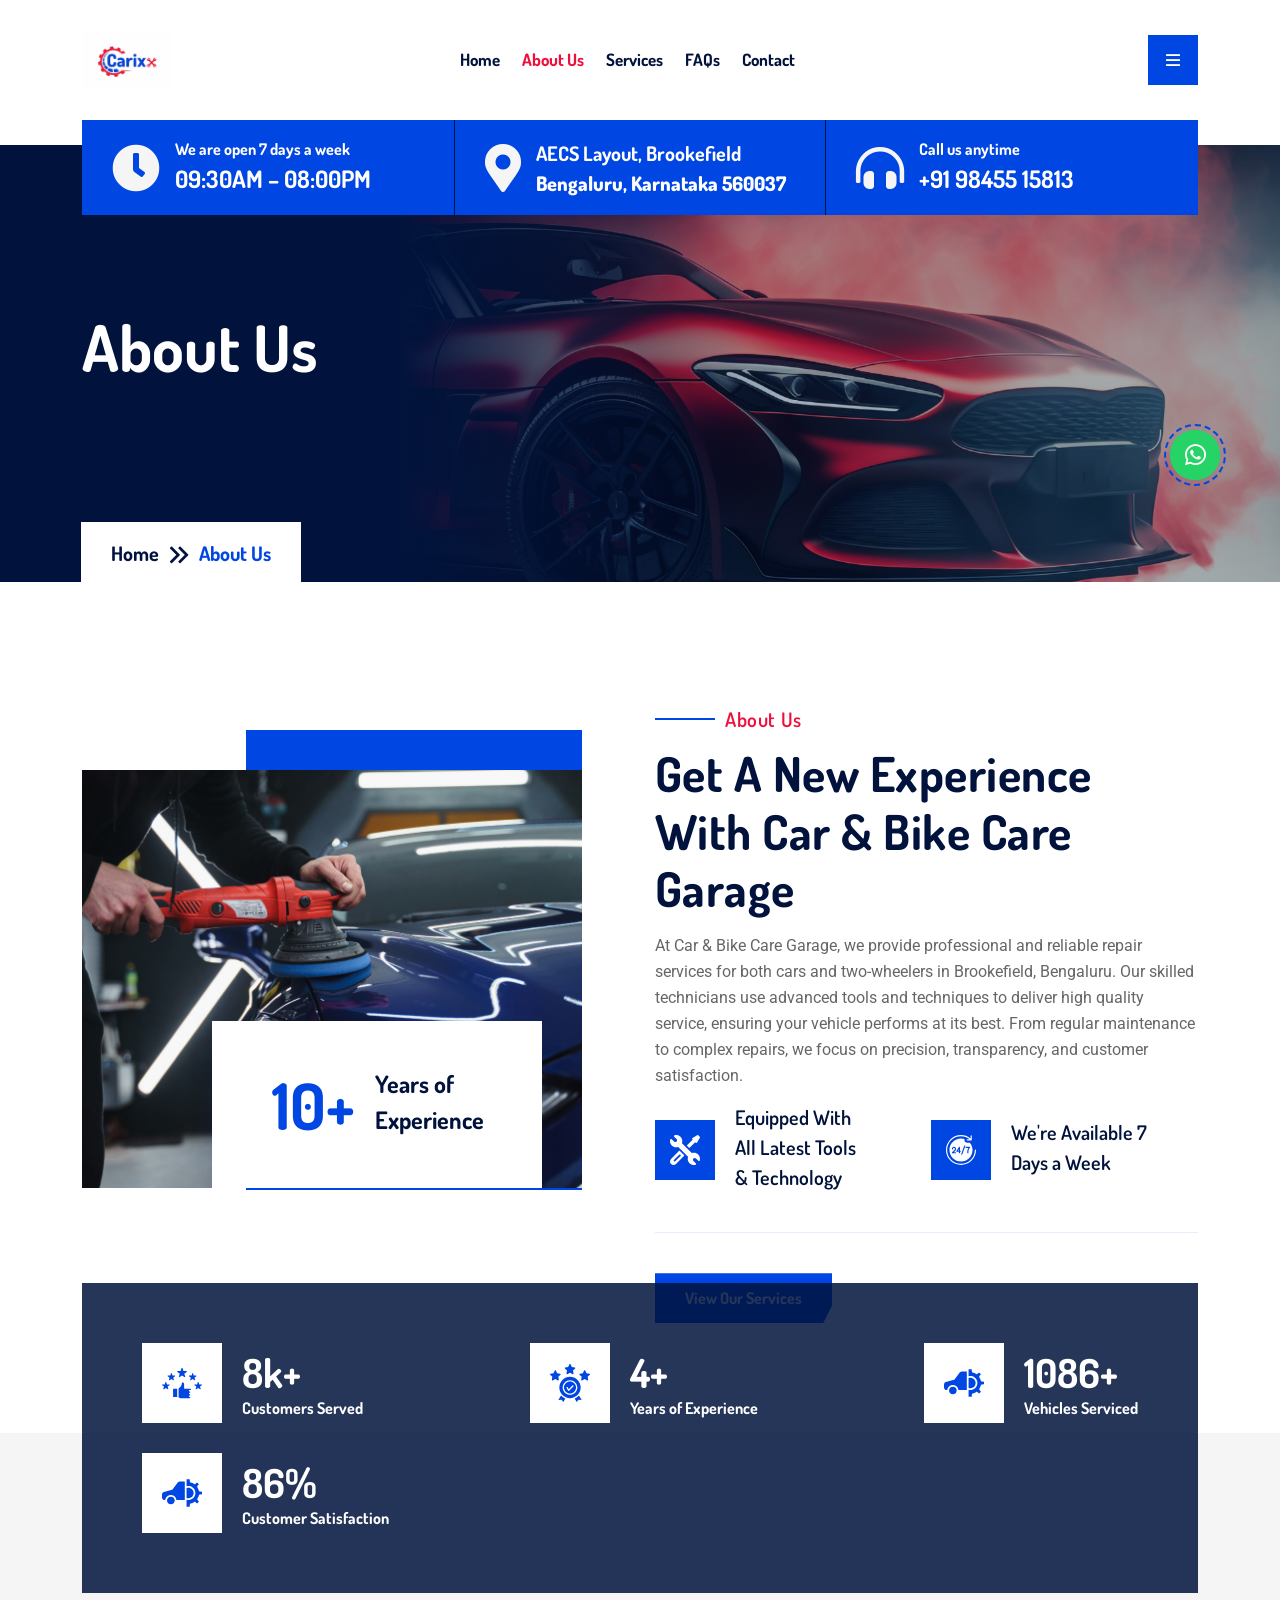
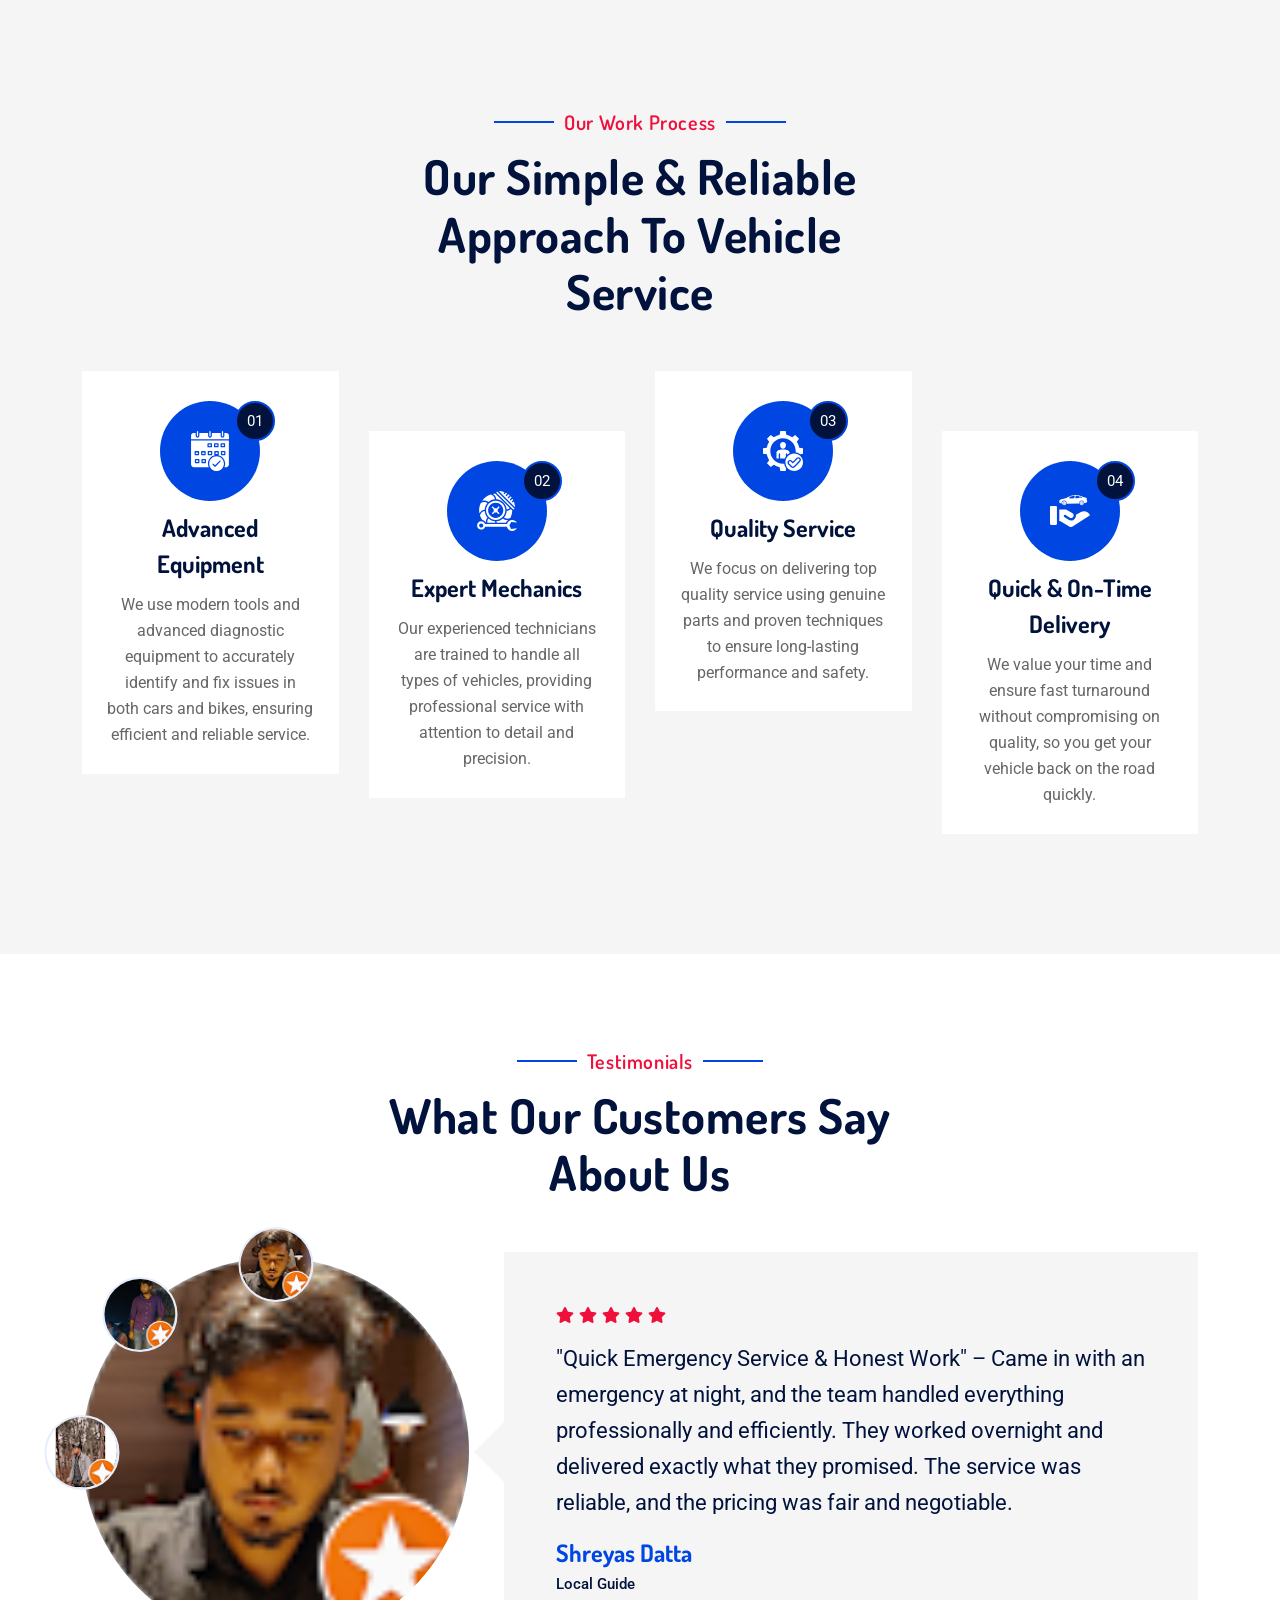
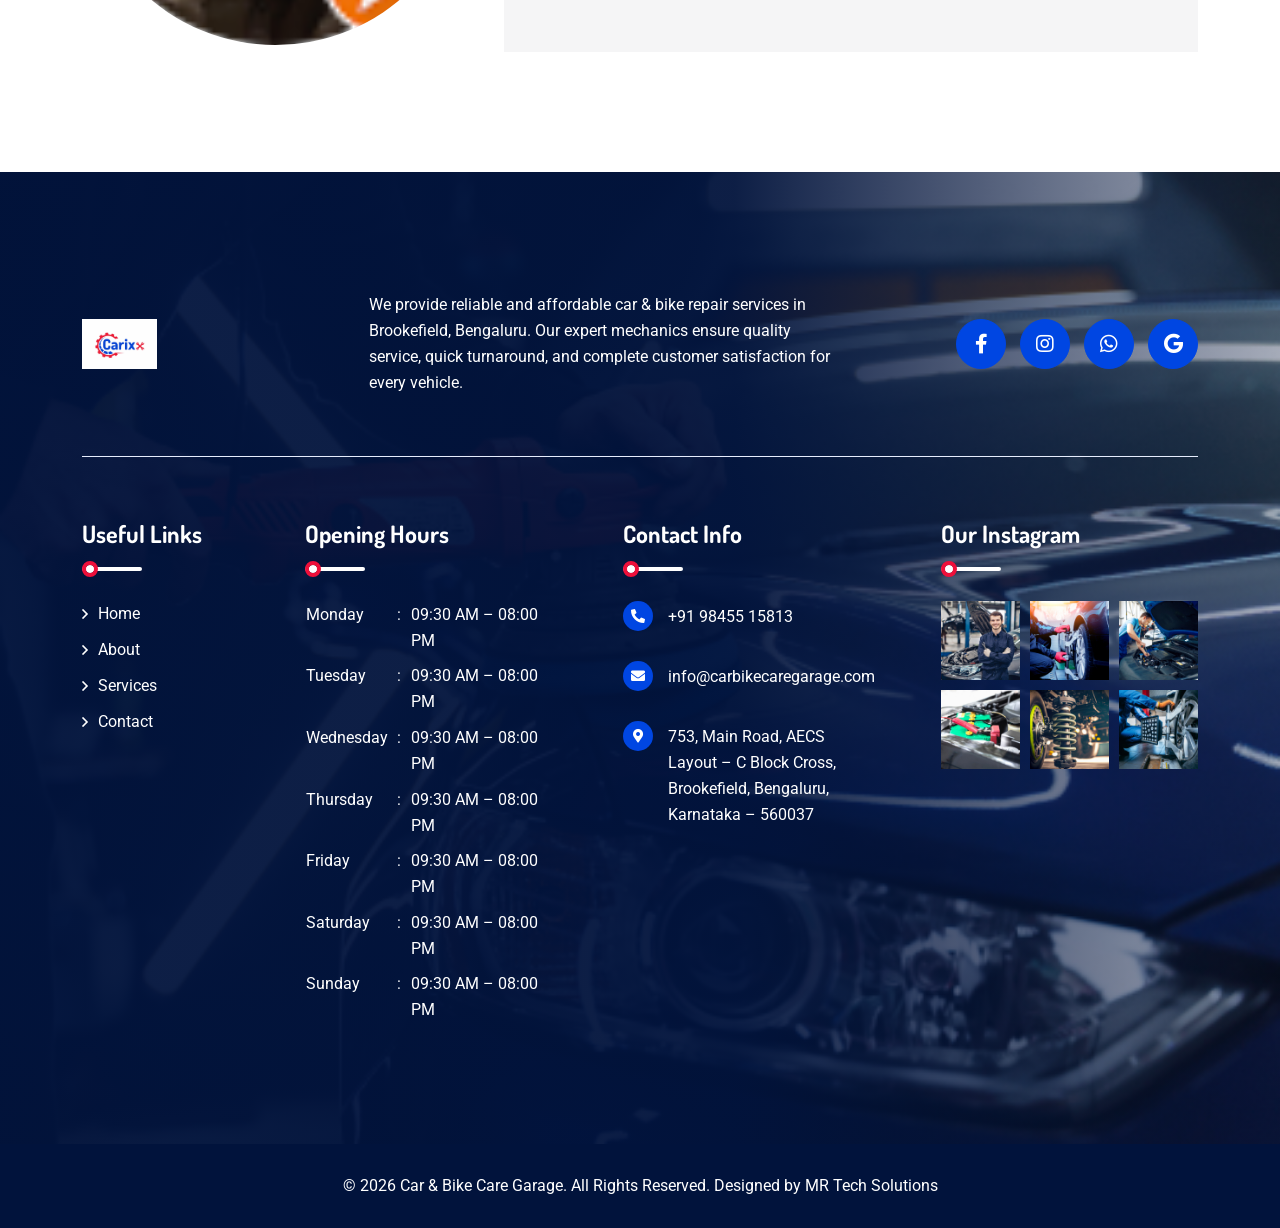
==== about.html @ 3cd3fd8a "init" ====
<!doctype html>
<html class="no-js" lang="zxx">

<head>
  <meta charset="utf-8">
  <meta http-equiv="x-ua-compatible" content="ie=edge">
  <title>About Us - Car & Bike Care Garage | Professional Vehicle Service in Bengaluru</title>
  <meta name="author" content="Car & Bike Care Garage">
  <meta name="description" content="Car & Bike Care Garage provides professional car and bike repair services in Brookefield, Bengaluru. Expert mechanics, quality service, and customer satisfaction guaranteed.">
  <meta name="keywords" content="car repair, bike service, vehicle maintenance, Bengaluru, Brookefield, car care, bike care">
  <meta name="robots" content="INDEX,FOLLOW">
  <meta name="viewport" content="width=device-width, initial-scale=1, shrink-to-fit=no">
  <link rel="apple-touch-icon" sizes="57x57" href="assets/img/favicons/apple-icon-57x57.png">
  <link rel="apple-touch-icon" sizes="60x60" href="assets/img/favicons/apple-icon-60x60.png">
  <link rel="apple-touch-icon" sizes="72x72" href="assets/img/favicons/apple-icon-72x72.png">
  <link rel="apple-touch-icon" sizes="76x76" href="assets/img/favicons/apple-icon-76x76.png">
  <link rel="apple-touch-icon" sizes="114x114" href="assets/img/favicons/apple-icon-114x114.png">
  <link rel="apple-touch-icon" sizes="120x120" href="assets/img/favicons/apple-icon-120x120.png">
  <link rel="apple-touch-icon" sizes="152x152" href="assets/img/favicons/apple-icon-152x152.png">
  <link rel="apple-touch-icon" sizes="180x180" href="assets/img/favicons/apple-icon-180x180.png">
  <link rel="icon" type="image/png" sizes="192x192" href="assets/img/favicons/android-icon-192x192.png">
  <link rel="icon" type="image/png" sizes="32x32" href="assets/img/favicons/favicon-32x32.png">
  <link rel="icon" type="image/png" sizes="96x96" href="assets/img/favicons/favicon-96x96.png">
  <link rel="icon" type="image/png" sizes="16x16" href="assets/img/favicons/favicon-16x16.png">
  <link rel="manifest" href="assets/img/favicons/manifest.json">
  <meta name="msapplication-TileColor" content="#ffffff">
  <meta name="msapplication-TileImage" content="assets/img/favicons/ms-icon-144x144.png">
  <meta name="theme-color" content="#ffffff">
  <link rel="preconnect" href="https://fonts.googleapis.com">
  <link rel="preconnect" href="https://fonts.gstatic.com" crossorigin>
  <link href="https://fonts.googleapis.com/css2?family=Dosis:wght@200..800&family=Roboto:wght@400;500&display=swap" rel="stylesheet">
  <link rel="stylesheet" href="assets/css/bootstrap.min.css">
  <link rel="stylesheet" href="assets/css/fontawesome.min.css">
  <link rel="stylesheet" href="assets/css/magnific-popup.min.css">
  <link rel="stylesheet" href="assets/css/slick.min.css">
  <link rel="stylesheet" href="assets/css/nice-select.min.css">
  <link rel="stylesheet" href="assets/css/jquery-ui.min.css">
  <link rel="stylesheet" href="assets/css/twentytwenty.css">
  <link rel="stylesheet" href="assets/css/style.css">
</head>

<body>
  <div class="preloader">
    <button class="vs-btn preloaderCls">Cancel Preloader</button>
    <div class="preloader-inner">
      <img src="assets/img/logo.png" alt="logo">
      <span class="loader"></span>
    </div>
  </div>
  <a href="https://wa.me/919845515813?text=Hello%20Car%20%26%20Bike%20Care%20Garage!" target="_blank" class="scrollToTop scroll-btn wa-btn"><i class="fab fa-whatsapp"></i></a>
  <a href="#" class="scrollToTop scroll-btn"><i class="far fa-arrow-up"></i></a>
  
  <!-- Mobile Menu -->
  <div class="vs-menu-wrapper">
    <div class="vs-menu-area text-center">
      <div class="mobile-logo">
        <a href="index.html"><img src="assets/img/white-logo.png" alt="Car & Bike Care Garage" class="logo"></a>
        <button class="vs-menu-toggle"><i class="fal fa-times"></i></button>
      </div>
      <div class="vs-mobile-menu">
        <ul>
          <li><a href="index.html">Home</a></li>
          <li><a href="about.html">About Us</a></li>
          <li><a href="services.html">Services</a></li>
          <li><a href="faq.html">FAQs</a></li>
          <li><a href="contact.html">Contact Us</a></li>
        </ul>
      </div>
    </div>
  </div>

  <!-- Sidemenu -->
  <div class="sidemenu-wrapper d-none d-lg-block">
    <div class="sidemenu-content">
      <button class="closeButton sideMenuCls"><i class="far fa-times"></i></button>
      <div class="widget">
        <div class="vs-widget-about">
          <div class="mb-4">
            <a href="index.html"><img src="assets/img/logo.png" alt="Garix" class="logo"></a>
          </div>
          <p class="sidemenu-text">Intrinsicly evisculate emerging cutting edge scenarios redefine
            future-proof
            e-markets demand line</p>
          <div class="social-style1 style2">
            <a href="#" target="_blank"><i class="fab fa-facebook-f"></i></a>
            <a href="#" target="_blank"><i class="fab fa-instagram"></i></a>
            <a href="#" target="_blank"><i class="fab fa-pinterest-p"></i></a>
            <a href="#" target="_blank"><i class="fab fa-twitter"></i></a>
          </div>
        </div>
      </div>
      <div class="widget  ">
        <h4 class="widget_title">Gallery Posts</h4>
        <div class="sidebar-gallery">
          <div class="gallery-thumb">
            <img src="assets/img//footer/insta1.jpg" alt="Gallery Image" class="w-100">
          </div>
          <div class="gallery-thumb">
            <img src="assets/img//footer/insta2.jpg" alt="Gallery Image" class="w-100">
          </div>
          <div class="gallery-thumb">
            <img src="assets/img/footer/insta3.jpg" alt="Gallery Image" class="w-100">
          </div>
          <div class="gallery-thumb">
            <img src="assets/img/footer/insta4.jpg" alt="Gallery Image" class="w-100">
          </div>
          <div class="gallery-thumb">
            <img src="assets/img/footer/insta5.jpg" alt="Gallery Image" class="w-100">
          </div>
          <div class="gallery-thumb">
            <img src="assets/img/footer/insta6.jpg" alt="Gallery Image" class="w-100">
          </div>
        </div>
      </div>
      <div class="widget  ">
        <h3 class="widget_title">Office Maps</h3>
        <div class="footer-map">
          <iframe src="https://www.google.com/maps/embed?pb=!1m18!1m12!1m3!1d3245.16096574646!2d77.71761169999999!3d12.964302!2m3!1f0!2f0!3f0!3m2!1i1024!2i768!4f13.1!3m3!1m2!1s0x3bae13150c33646b%3A0xbb270e1ae7843530!2sCar%20%26%20bike%20care%20garage!5e1!3m2!1sen!2sin!4v1774437125558!5m2!1sen!2sin" width="600" height="450" style="border:0;" allowfullscreen="" loading="lazy" referrerpolicy="no-referrer-when-downgrade"></iframe>
        </div>
      </div>
    </div>
  </div>

  <!-- Header -->
  <header class="vs-header header-layout1">
    <div class="sticky-wrapper header-bottom2">
      <div class="sticky-active">
        <div class="container">
          <div class="menu-top">
            <div class="row justify-content-between align-items-center gx-sm-0">
              <div class="col-auto">
                <div class="header-logo2">
                  <a href="index.html"><img src="assets/img/logo.png" alt="Car & Bike Care Garage" class="logo"></a>
                </div>
              </div>
              <div class="col-auto">
                <nav class="main-menu menu-style2 d-none d-lg-block">
                  <ul>
                    <li><a href="index.html">Home</a></li>
                    <li><a href="about.html">About Us</a></li>
                    <li><a href="services.html">Services</a></li>
                    <li><a href="faq.html">FAQs</a></li>
                    <li><a href="contact.html">Contact</a></li>
                  </ul>
                </nav>
              </div>
              <div class="col-auto">
                <div class="header-btns">
                  <button class="vs-icon style2 sideMenuToggler d-none d-lg-inline-flex">
                    <i class="far fa-bars"></i>
                  </button>
                  <button class="vs-menu-toggle style3 d-inline-block d-lg-none"><i class="fal fa-bars"></i></button>
                </div>
              </div>
            </div>
          </div>
        </div>
      </div>
    </div>
    <div class="d-none d-lg-block">
      <div class="container">
        <div class="row gx-0">
          <div class="col-lg-4">
            <div class="header-info style3">
              <div class="header-info_icon"><i class="fas fa-clock"></i></div>
              <div class="media-body">
                <h6 class="header-info_title">We are open 7 days a week</h6>
                <span class="header-info_label">09:30AM – 08:00PM</span>
              </div>
            </div>
          </div>
          <div class="col-lg-4">
            <div class="header-info style3 bg">
              <div class="header-info_icon"><i class="fas fa-map-marker-alt"></i></div>
              <div class="media-body">
                <p class="header-info_text">AECS Layout, Brookefield<br><strong>Bengaluru, Karnataka 560037</strong></p>
              </div>
            </div>
          </div>
          <div class="col-lg-4">
            <div class="header-info style3">
              <div class="header-info_icon"><i class="fas fa-headphones-alt"></i></div>
              <div class="media-body">
                <h6 class="header-info_title">Call us anytime</h6>
                <span class="header-info_label">+91 98455 15813</span>
              </div>
            </div>
          </div>
        </div>
      </div>
    </div>
  </header>

  <!-- Breadcumb -->
  <div class="breadcumb-wrapper" data-bg-src="assets/img/bg/project-bg.jpg">
    <div class="container z-index-common">
      <div class="breadcumb-content">
        <h1 class="breadcumb-title">About Us</h1>
        <div class="breadcumb-menu-wrap">
          <ul class="breadcumb-menu">
            <li><a href="index.html">Home</a></li>
            <li>About Us</li>
          </ul>
        </div>
      </div>
    </div>
  </div>

  <!-- About Section -->
  <section class="about--layout1 space-top space-extra-bottom">
    <div class="container">
      <div class="row align-items-center">
        <div class="col-lg-6 mb-30">
          <div class="about-img2">
            <div class="element2"></div>
            <div class="position-relative overflow-hidden">
              <img src="assets/img/about/about-img-1-1.jpg" alt="Car & Bike Care Garage Workshop">
              <div class="text-box">
                <span class="text-box__number">10+</span>
                <h3 class="text-box__title">Years of Experience</h3>
              </div>
            </div>
          </div>
        </div>
        <div class="col-lg-6 mb-30">
          <span class="sec-subtitle style2">About Us</span>
          <h2 class="sec-title">Get A New Experience With Car & Bike Care Garage</h2>
          <p>At Car & Bike Care Garage, we provide professional and reliable repair services for both cars and two-wheelers in Brookefield, Bengaluru. Our skilled technicians use advanced tools and techniques to deliver high quality service, ensuring your vehicle performs at its best. From regular maintenance to complex repairs, we focus on precision, transparency, and customer satisfaction.</p>
          <div class="features">
            <div class="icon-box">
              <div class="icon-box__icon">
                <img src="assets/img/icons/feature-1-1.svg" alt="feature icon">
              </div>
              <h3 class="icon-box__title">Equipped With<br>All Latest Tools & Technology</h3>
            </div>
            <div class="icon-box">
              <div class="icon-box__icon">
                <img src="assets/img/icons/feature-1-2.svg" alt="feature icon">
              </div>
              <h3 class="icon-box__title">We're Available 7<br>Days a Week</h3>
            </div>
          </div>
          <a href="services.html" class="vs-btn">View Our Services <span class="vs-btn__bar"></span></a>
        </div>
      </div>
    </div>
  </section>

  <!-- Counter Section -->
  <section class="counter--layout1">
    <div class="container">
      <div class="counter-inner z-index-common" data-bg-src="assets/img/bg/counter-bg.jpg">
        <div class="overlay4"></div>
        <div class="row justify-content-between">
          <div class="col-lg-auto col-md-6 mb-30">
            <div class="counter-block count-start">
              <div class="counter-block__icon">
                <img src="assets/img/icons/counter-icon-1.svg" alt="counter icon">
              </div>
              <div class="counter-block__body">
                <span class="counter-block__number"><span class="counters" data-counter="10">10</span>k+</span>
                <h3 class="counter-block__heading">Customers Served</h3>
              </div>
            </div>
          </div>
          <div class="col-lg-auto col-md-6 mb-30">
            <div class="counter-block count-start">
              <div class="counter-block__icon">
                <img src="assets/img/icons/counter-icon-2.svg" alt="counter icon">
              </div>
              <div class="counter-block__body">
                <span class="counter-block__number"><span class="counters" data-counter="5">5</span>+</span>
                <h3 class="counter-block__heading">Years of Experience</h3>
              </div>
            </div>
          </div>
          <div class="col-lg-auto col-md-6 mb-30">
            <div class="counter-block count-start">
              <div class="counter-block__icon">
                <img src="assets/img/icons/counter-icon-3.svg" alt="counter icon">
              </div>
              <div class="counter-block__body">
                <span class="counter-block__number"><span class="counters" data-counter="1250">1250</span>+</span>
                <h3 class="counter-block__heading">Vehicles Serviced</h3>
              </div>
            </div>
          </div>
          <div class="col-lg-auto col-md-6 mb-30">
            <div class="counter-block count-start">
              <div class="counter-block__icon">
                <img src="assets/img/icons/counter-icon-3.svg" alt="counter icon">
              </div>
              <div class="counter-block__body">
                <span class="counter-block__number"><span class="counters" data-counter="100">100</span>%</span>
                <h3 class="counter-block__heading">Customer Satisfaction</h3>
              </div>
            </div>
          </div>
        </div>
      </div>
    </div>
  </section>

  <!-- Work Process Section -->
  <section class="process--layout1 z-index-common space-extra-bottom" data-bg-src="assets/img/bg/process-bg-1.svg">
    <div class="container">
      <div class="row">
        <div class="col-xl-6 col-lg-8 mx-auto">
          <div class="title-area text-center">
            <span class="sec-subtitle style4">Our Work Process</span>
            <h2 class="sec-title">Our Simple & Reliable Approach to Vehicle Service</h2>
          </div>
        </div>
      </div>
      <div class="row">
        <div class="process-block--style2 col-lg-3 col-md-6">
          <div class="process-block__body">
            <div class="process-block__icon">
              <img src="assets/img/icons/process-icon-2-1.svg" alt="process icon">
              <span class="process-block__number">01</span>
            </div>
            <div class="process-block__content">
              <h2 class="process-block__title">Advanced Equipment</h2>
              <p class="process-block__text">We use modern tools and advanced diagnostic equipment to accurately identify and fix issues in both cars and bikes, ensuring efficient and reliable service.</p>
            </div>
          </div>
        </div>
        <div class="process-block--style2 col-lg-3 col-md-6">
          <div class="process-block__body">
            <div class="process-block__icon">
              <img src="assets/img/icons/process-icon-2-2.svg" alt="process icon">
              <span class="process-block__number">02</span>
            </div>
            <div class="process-block__content">
              <h2 class="process-block__title">Expert Mechanics</h2>
              <p class="process-block__text">Our experienced technicians are trained to handle all types of vehicles, providing professional service with attention to detail and precision.</p>
            </div>
          </div>
        </div>
        <div class="process-block--style2 col-lg-3 col-md-6">
          <div class="process-block__body">
            <div class="process-block__icon">
              <img src="assets/img/icons/process-icon-2-3.svg" alt="process icon">
              <span class="process-block__number">03</span>
            </div>
            <div class="process-block__content">
              <h2 class="process-block__title">Quality Service</h2>
              <p class="process-block__text">We focus on delivering top quality service using genuine parts and proven techniques to ensure long-lasting performance and safety.</p>
            </div>
          </div>
        </div>
        <div class="process-block--style2 col-lg-3 col-md-6">
          <div class="process-block__body">
            <div class="process-block__icon">
              <img src="assets/img/icons/process-icon-2-4.svg" alt="process icon">
              <span class="process-block__number">04</span>
            </div>
            <div class="process-block__content">
              <h2 class="process-block__title">Quick & On-Time Delivery</h2>
              <p class="process-block__text">We value your time and ensure fast turnaround without compromising on quality, so you get your vehicle back on the road quickly.</p>
            </div>
          </div>
        </div>
      </div>
    </div>
  </section>

  <!-- Testimonial Section -->
  <section class="client--layout2 space-extra-bottom space-extra-top">
    <div class="container">
      <div class="row">
        <div class="col-lg-6 mx-auto">
          <div class="title-area text-center">
            <span class="sec-subtitle style4">Testimonials</span>
            <h2 class="sec-title">What Our Customers Say About Us</h2>
          </div>
        </div>
      </div>
      <div class="row">
        <div class="testi-style1">
          <div class="testi-avaters vs-slider-tab" data-asnavfor="#testId">
            <button class="tab-btn"><img src="assets/img/client/client-member-1.png" alt="customer"></button>
            <button class="tab-btn"><img src="assets/img/client/client-member-2.png" alt="customer"></button>
            <button class="tab-btn"><img src="assets/img/client/client-member-3.png" alt="customer"></button>
          </div>
          <div class="vs-carousel" id="testId" data-slide-show="1" data-fade="true">
            <div>
              <div class="client-block--style3">
                <div class="row gx-60 align-items-center">
                  <div class="col-lg-4">
                    <div class="client-block__img">
                      <img src="assets/img/client/client-member-1.png" alt="Shreyas Datta">
                    </div>
                  </div>
                  <div class="col-lg-8">
                    <div class="client-block__content">
                      <div class="client-block__rating">
                        <i class="fas fa-star"></i>
                        <i class="fas fa-star"></i>
                        <i class="fas fa-star"></i>
                        <i class="fas fa-star"></i>
                        <i class="fas fa-star"></i>
                      </div>
                      <p class="client-block__text">"Quick Emergency Service & Honest Work" – Came in with an emergency at night, and the team handled everything professionally and efficiently. They worked overnight and delivered exactly what they promised. The service was reliable, and the pricing was fair and negotiable.</p>
                      <h5 class="client-block__name">Shreyas Datta</h5>
                      <span class="client-block__desig">Local Guide</span>
                    </div>
                  </div>
                </div>
              </div>
            </div>
            <div>
              <div class="client-block--style3">
                <div class="row gx-60 align-items-center">
                  <div class="col-lg-4">
                    <div class="client-block__img">
                      <img src="assets/img/client/client-member-2.png" alt="Vishnu Vardhan Reddy">
                    </div>
                  </div>
                  <div class="col-lg-8">
                    <div class="client-block__content">
                      <div class="client-block__rating">
                        <i class="fas fa-star"></i>
                        <i class="fas fa-star"></i>
                        <i class="fas fa-star"></i>
                        <i class="fas fa-star"></i>
                        <i class="fas fa-star"></i>
                      </div>
                      <p class="client-block__text">"Professional, Transparent & High-Quality Service" – I'm extremely impressed with the service. My car was serviced with complete transparency, and the team explained everything clearly. The detailing was top-notch, giving my vehicle a showroom-like finish. Highly recommended.</p>
                      <h5 class="client-block__name">Vishnu Vardhan Reddy</h5>
                      <span class="client-block__desig">Local Guide</span>
                    </div>
                  </div>
                </div>
              </div>
            </div>
            <div>
              <div class="client-block--style3">
                <div class="row gx-60 align-items-center">
                  <div class="col-lg-4">
                    <div class="client-block__img">
                      <img src="assets/img/client/client-member-3.png" alt="Muralikrishna M">
                    </div>
                  </div>
                  <div class="col-lg-8">
                    <div class="client-block__content">
                      <div class="client-block__rating">
                        <i class="fas fa-star"></i>
                        <i class="fas fa-star"></i>
                        <i class="fas fa-star"></i>
                        <i class="fas fa-star"></i>
                        <i class="fas fa-star"></i>
                      </div>
                      <p class="client-block__text">"Genuine & Trustworthy Mechanics" – Visited for a minor issue, and instead of overcharging, they honestly explained that there was no major problem. It's rare to find such genuine and trustworthy service. Highly appreciate their honesty and professionalism.</p>
                      <h5 class="client-block__name">Muralikrishna M</h5>
                      <span class="client-block__desig">Local Guide</span>
                    </div>
                  </div>
                </div>
              </div>
            </div>
          </div>
        </div>
      </div>
    </div>
  </section>

  <!-- Footer -->
  <footer class="footer--layout1 space-top z-index-common" data-bg-src="assets/img/about/about-img-1-1.jpg">
    <div class="overlay"></div>
    <div class="container">
      <div class="footer-top">
        <div class="row align-items-center justify-content-between">
          <div class="col-lg-3 mb-30">
            <div class="footer-logo text-center d-block text-lg-start">
              <a href="index.html"><img src="assets/img/logo.png" alt="Car & Bike Care Garage" class="logo"></a>
            </div>
          </div>
          <div class="col-lg-6 mb-30">
            <p class="footer-text">We provide reliable and affordable car & bike repair services in Brookefield, Bengaluru. Our expert mechanics ensure quality service, quick turnaround, and complete customer satisfaction for every vehicle.</p>
          </div>
          <div class="col-lg-3 mb-30">
            <div class="social-style1 text-center text-lg-end">
              <a href="https://facebook.com/" target="_blank"><i class="fab fa-facebook-f"></i></a>
              <a href="https://instagram.com/" target="_blank"><i class="fab fa-instagram"></i></a>
              <a href="https://whatsapp.com/" target="_blank"><i class="fab fa-whatsapp"></i></a>
              <a href="https://google.com/" target="_blank"><i class="fab fa-google"></i></a>
            </div>
          </div>
        </div>
      </div>
    </div>
    <div class="widget-area2 space-extra-bottom">
      <div class="container">
        <div class="row justify-content-between">
          <div class="col-md-6 col-lg-3 col-xl-2">
            <div class="widget widget_nav_menu footer-widget">
              <h3 class="widget_title">Useful Links</h3>
              <div class="menu-all-pages-container">
                <ul class="menu">
                  <li><a href="index.html"><i class="far fa-angle-right"></i> Home</a></li>
                  <li><a href="about.html"><i class="far fa-angle-right"></i> About</a></li>
                  <li><a href="services.html"><i class="far fa-angle-right"></i> Services</a></li>
                  <li><a href="contact.html"><i class="far fa-angle-right"></i> Contact</a></li>
                </ul>
              </div>
            </div>
          </div>
          <div class="col-md-6 col-lg-4 col-xl-3">
            <div class="widget footer-widget">
              <h3 class="widget_title">Opening Hours</h3>
              <div class="widget__schedule">
                <table class="table table-borderless">
                  <tr>
                    <td>Monday</td>
                    <td><span>: </span></td>
                    <td><span>09:30 AM – 08:00 PM</span></td>
                  </tr>
                  <tr>
                    <td>Tuesday</td>
                    <td><span>: </span></td>
                    <td><span>09:30 AM – 08:00 PM</span></td>
                  </tr>
                  <tr>
                    <td>Wednesday</td>
                    <td><span>: </span></td>
                    <td><span>09:30 AM – 08:00 PM</span></td>
                  </tr>
                  <tr>
                    <td>Thursday</td>
                    <td><span>: </span></td>
                    <td><span>09:30 AM – 08:00 PM</span></td>
                  </tr>
                  <tr>
                    <td>Friday</td>
                    <td><span>: </span></td>
                    <td><span>09:30 AM – 08:00 PM</span></td>
                  </tr>
                  <tr>
                    <td>Saturday</td>
                    <td><span>: </span></td>
                    <td><span>09:30 AM – 08:00 PM</span></td>
                  </tr>
                  <tr>
                    <td>Sunday</td>
                    <td><span>: </span></td>
                    <td><span>09:30 AM – 08:00 PM</span></td>
                  </tr>
                </table>
              </div>
            </div>
          </div>
          <div class="col-md-6 col-lg-4 col-xl-3">
            <div class="widget footer-widget">
              <h3 class="widget_title">Contact Info</h3>
              <div class="footer-communicate">
                <ul>
                  <li>
                    <a class="footer-communicate__text" href="tel:+919845515813">
                      <i class="fas fa-phone-alt"></i>
                      <span class="link">+91 98455 15813</span>
                    </a>
                  </li>
                  <li><a class="footer-communicate__text" href="mailto:info@carbikecaregarage.com"><i class="fas fa-envelope"></i>
                      <span class="link">info@carbikecaregarage.com</span></a></li>
                  <li>
                    <div class="footer-communicate__text">
                      <i class="fas fa-map-marker-alt"></i>
                      <span>753, Main Road, AECS Layout – C Block Cross, Brookefield, Bengaluru, Karnataka – 560037</span>
                    </div>
                  </li>
                </ul>
              </div>
            </div>
          </div>
          <div class="col-md-6 col-xl-3">
            <div class="widget footer-widget">
              <h3 class="widget_title">Our Instagram</h3>
              <div class="sidebar-gallery">
                <a href="assets/img/footer/insta1.jpg" class="popup-image">
                  <img src="assets/img/footer/insta1.jpg" alt="Gallery Image" class="w-100">
                  <span class="gal-btn"><i class="fal fa-plus"></i></span>
                </a>
                <a href="assets/img/footer/insta2.jpg" class="popup-image"><img src="assets/img/footer/insta2.jpg" alt="Gallery Image" class="w-100">
                  <span class="gal-btn"><i class="fal fa-plus"></i></span>
                </a>
                <a href="assets/img/footer/insta3.jpg" class="popup-image"><img src="assets/img/footer/insta3.jpg" alt="Gallery Image" class="w-100">
                  <span class="gal-btn"><i class="fal fa-plus"></i></span>
                </a>
                <a href="assets/img/footer/insta4.jpg" class="popup-image"><img src="assets/img/footer/insta4.jpg" alt="Gallery Image" class="w-100">
                  <span class="gal-btn"><i class="fal fa-plus"></i></span>
                </a>
                <a href="assets/img/footer/insta5.jpg" class="popup-image"><img src="assets/img/footer/insta5.jpg" alt="Gallery Image" class="w-100">
                  <span class="gal-btn"><i class="fal fa-plus"></i></span>
                </a>
                <a href="assets/img/footer/insta6.jpg" class="popup-image"><img src="assets/img/footer/insta6.jpg" alt="Gallery Image" class="w-100">
                  <span class="gal-btn"><i class="fal fa-plus"></i></span>
                </a>
              </div>
            </div>
          </div>
        </div>
      </div>
    </div>
    <div class="copyright-wrap">
      <div class="container">
        <p class="copyright-text">© 2026 Car & Bike Care Garage. All Rights Reserved. Designed by MR Tech Solutions</p>
      </div>
    </div>
  </footer>

  <script src="assets/js/vendor/jquery-3.6.0.min.js"></script>
  <script src="assets/js/jquery-ui.min.js"></script>
  <script src="assets/js/slick.min.js"></script>
  <script src="assets/js/bootstrap.min.js"></script>
  <script src="assets/js/wow.min.js"></script>
  <script src="assets/js/jquery.magnific-popup.min.js"></script>
  <script src="assets/js/jquery.nice-select.min.js"></script>
  <script src="assets/js/imagesloaded.pkgd.min.js"></script>
  <script src="assets/js/isotope.pkgd.min.js"></script>
  <script src="assets/js/jquery.twentytwenty.js"></script>
  <script src="assets/js/jquery.event.move.js"></script>
  <script src="assets/js/main.js"></script>
</body>

</html>
---- assets/css/twentytwenty.css ----
.twentytwenty-horizontal .twentytwenty-handle:before, .twentytwenty-horizontal .twentytwenty-handle:after, .twentytwenty-vertical .twentytwenty-handle:before, .twentytwenty-vertical .twentytwenty-handle:after {
  content: " ";
  display: block;
  background: white;
  position: absolute;
  z-index: 30;
  -webkit-box-shadow: 0px 0px 12px rgba(51, 51, 51, 0.5);
  -moz-box-shadow: 0px 0px 12px rgba(51, 51, 51, 0.5);
  box-shadow: 0px 0px 12px rgba(51, 51, 51, 0.5); }

.twentytwenty-horizontal .twentytwenty-handle:before, .twentytwenty-horizontal .twentytwenty-handle:after {
  width: 3px;
  height: 9999px;
  left: 50%;
  margin-left: -1.5px; }

.twentytwenty-vertical .twentytwenty-handle:before, .twentytwenty-vertical .twentytwenty-handle:after {
  width: 9999px;
  height: 3px;
  top: 50%;
  margin-top: -1.5px; }

.twentytwenty-before-label, .twentytwenty-after-label, .twentytwenty-overlay {
  position: absolute;
  top: 0;
  width: 100%;
  height: 100%; }

.twentytwenty-before-label, .twentytwenty-after-label, .twentytwenty-overlay {
  -webkit-transition-duration: 0.5s;
  -moz-transition-duration: 0.5s;
  transition-duration: 0.5s; }

.twentytwenty-before-label, .twentytwenty-after-label {
  -webkit-transition-property: opacity;
  -moz-transition-property: opacity;
  transition-property: opacity; }

.twentytwenty-before-label:before, .twentytwenty-after-label:before {
  color: white;
  font-size: 13px;
  letter-spacing: 0.1em; }

.twentytwenty-before-label:before, .twentytwenty-after-label:before {
  position: absolute;
  background: rgba(255, 255, 255, 0.2);
  line-height: 38px;
  padding: 0 20px;
  -webkit-border-radius: 2px;
  -moz-border-radius: 2px;
  border-radius: 2px; }

.twentytwenty-horizontal .twentytwenty-before-label:before, .twentytwenty-horizontal .twentytwenty-after-label:before {
  top: 50%;
  margin-top: -19px; }

.twentytwenty-vertical .twentytwenty-before-label:before, .twentytwenty-vertical .twentytwenty-after-label:before {
  left: 50%;
  margin-left: -45px;
  text-align: center;
  width: 90px; }

.twentytwenty-left-arrow, .twentytwenty-right-arrow, .twentytwenty-up-arrow, .twentytwenty-down-arrow {
  width: 0;
  height: 0;
  border: 6px inset transparent;
  position: absolute; }

.twentytwenty-left-arrow, .twentytwenty-right-arrow {
  top: 50%;
  margin-top: -6px; }

.twentytwenty-up-arrow, .twentytwenty-down-arrow {
  left: 50%;
  margin-left: -6px; }

.twentytwenty-container {
  -webkit-box-sizing: content-box;
  -moz-box-sizing: content-box;
  box-sizing: content-box;
  z-index: 0;
  overflow: hidden;
  position: relative;
  -webkit-user-select: none;
  -moz-user-select: none;
  -ms-user-select: none; }
  .twentytwenty-container img {
    max-width: 100%;
    position: absolute;
    top: 0;
    display: block; }
  .twentytwenty-container.active .twentytwenty-overlay, .twentytwenty-container.active :hover.twentytwenty-overlay {
    background: rgba(0, 0, 0, 0); }
    .twentytwenty-container.active .twentytwenty-overlay .twentytwenty-before-label,
    .twentytwenty-container.active .twentytwenty-overlay .twentytwenty-after-label, .twentytwenty-container.active :hover.twentytwenty-overlay .twentytwenty-before-label,
    .twentytwenty-container.active :hover.twentytwenty-overlay .twentytwenty-after-label {
      opacity: 0; }
  .twentytwenty-container * {
    -webkit-box-sizing: content-box;
    -moz-box-sizing: content-box;
    box-sizing: content-box; }

.twentytwenty-before-label {
  opacity: 0; }
  .twentytwenty-before-label:before {
    content: attr(data-content); }

.twentytwenty-after-label {
  opacity: 0; }
  .twentytwenty-after-label:before {
    content: attr(data-content); }

.twentytwenty-horizontal .twentytwenty-before-label:before {
  left: 10px; }

.twentytwenty-horizontal .twentytwenty-after-label:before {
  right: 10px; }

.twentytwenty-vertical .twentytwenty-before-label:before {
  top: 10px; }

.twentytwenty-vertical .twentytwenty-after-label:before {
  bottom: 10px; }

.twentytwenty-overlay {
  -webkit-transition-property: background;
  -moz-transition-property: background;
  transition-property: background;
  background: rgba(0, 0, 0, 0);
  z-index: 25; }
  .twentytwenty-overlay:hover {
    background: rgba(0, 0, 0, 0.5); }
    .twentytwenty-overlay:hover .twentytwenty-after-label {
      opacity: 1; }
    .twentytwenty-overlay:hover .twentytwenty-before-label {
      opacity: 1; }

.twentytwenty-before {
  z-index: 20; }

.twentytwenty-after {
  z-index: 10; }

.twentytwenty-handle {
  height: 38px;
  width: 38px;
  position: absolute;
  left: 50%;
  top: 50%;
  margin-left: -22px;
  margin-top: -22px;
  border: 3px solid white;
  -webkit-border-radius: 1000px;
  -moz-border-radius: 1000px;
  border-radius: 1000px;
  -webkit-box-shadow: 0px 0px 12px rgba(51, 51, 51, 0.5);
  -moz-box-shadow: 0px 0px 12px rgba(51, 51, 51, 0.5);
  box-shadow: 0px 0px 12px rgba(51, 51, 51, 0.5);
  z-index: 40;
  cursor: pointer; }

.twentytwenty-horizontal .twentytwenty-handle:before {
  bottom: 50%;
  margin-bottom: 22px;
  -webkit-box-shadow: 0 3px 0 white, 0px 0px 12px rgba(51, 51, 51, 0.5);
  -moz-box-shadow: 0 3px 0 white, 0px 0px 12px rgba(51, 51, 51, 0.5);
  box-shadow: 0 3px 0 white, 0px 0px 12px rgba(51, 51, 51, 0.5); }
.twentytwenty-horizontal .twentytwenty-handle:after {
  top: 50%;
  margin-top: 22px;
  -webkit-box-shadow: 0 -3px 0 white, 0px 0px 12px rgba(51, 51, 51, 0.5);
  -moz-box-shadow: 0 -3px 0 white, 0px 0px 12px rgba(51, 51, 51, 0.5);
  box-shadow: 0 -3px 0 white, 0px 0px 12px rgba(51, 51, 51, 0.5); }

.twentytwenty-vertical .twentytwenty-handle:before {
  left: 50%;
  margin-left: 22px;
  -webkit-box-shadow: 3px 0 0 white, 0px 0px 12px rgba(51, 51, 51, 0.5);
  -moz-box-shadow: 3px 0 0 white, 0px 0px 12px rgba(51, 51, 51, 0.5);
  box-shadow: 3px 0 0 white, 0px 0px 12px rgba(51, 51, 51, 0.5); }
.twentytwenty-vertical .twentytwenty-handle:after {
  right: 50%;
  margin-right: 22px;
  -webkit-box-shadow: -3px 0 0 white, 0px 0px 12px rgba(51, 51, 51, 0.5);
  -moz-box-shadow: -3px 0 0 white, 0px 0px 12px rgba(51, 51, 51, 0.5);
  box-shadow: -3px 0 0 white, 0px 0px 12px rgba(51, 51, 51, 0.5); }

.twentytwenty-left-arrow {
  border-right: 6px solid white;
  left: 50%;
  margin-left: -17px; }

.twentytwenty-right-arrow {
  border-left: 6px solid white;
  right: 50%;
  margin-right: -17px; }

.twentytwenty-up-arrow {
  border-bottom: 6px solid white;
  top: 50%;
  margin-top: -17px; }

.twentytwenty-down-arrow {
  border-top: 6px solid white;
  bottom: 50%;
  margin-bottom: -17px; }
---- assets/css/style.css ----
@charset "UTF-8";
/*
Template Name: TechBiz
Template URL: https://html.vecuro.com/techbiz
Description: TechBiz - IT Solution & Service HTML Template
Author: vecuro
Author URI: https://themeforest.net/user/vecuro_themes
Version: 1.0.0
*/
/*=================================
    CSS Index Here
==================================*/
/*

01. Theme Base
    1.1. Mixin
    1.2. Function
    1.3. Variable
    1.4. Typography
    1.5. Extend
    1.7. Wordpress Default
02. Reset
    2.1. Container
    2.2. Grid
    2.3. Input
    2.4. Slick Slider
    2.5. Mobile Menu
03. Utilities
    3.1. Preloader
    3.2. Buttons
    3.3. Titles
    3.4. Common
    3.6. Font
    3.7. Background
    3.8. Text Color
    3.9. Overlay
    3.10. Animation
04. Template Style
    4.1. Widget
    4.2. Header
    4.3. Footer
    4.4. Breadcumb
    4.5. Pagination
    4.6. Blog
    4.7. Comments
    4.8. Hero Area
    4.9. Error    
    4.10. Feature
    4.11. About
    4.12. Service
    4.13. Counter
    4.14. Team
    4.15. Process
    4.16. Accordion
    4.17. Simple Sections
    4.18. Testimonial
    4.19. Popup Side Menu
    4.20. Price Plan
    4.21. Forms Style
    4.22. Projects
    4.23. Contact
05. Spacing
06. Color Plate

*/
/*=================================
    CSS Index End
==================================*/
/*=================================
   01. Theme Base
==================================*/
/*------------------- 1.1. Mixin -------------------*/
/*------------------- 1.2. Function -------------------*/
/*------------------- 1.3. Variable-------------------*/
:root {
  --theme-color: #0046e2;
  --theme-color-rgb: 0, 70, 226;
  --sec-color-rgb: 239, 15, 58;
  --sec-color: #ef0f3a;
  --title-color: #01133c;
  --body-color: #666;
  --smoke-color: #f5f5f6;
  --secondary-color: #eef2fb;
  --black-color: #000000;
  --white-color: #ffffff;
  --yellow-color: #fec624;
  --success-color: #28a745;
  --error-color: #dc3545;
  --border-color: #e6edfd;
  --title-font: "Dosis", sans-serif;
  --body-font: "Roboto", sans-serif;
  --icon-font: "Font Awesome 5 Pro";
  --main-container: 1220px;
  --container-gutters: 30px;
  --section-space: 120px;
  --section-space-mobile: 80px;
  --section-title-space: 80px;
  --ripple-ani-duration: 5s;
}

.home-five,
.home-four {
  --theme-color: #0037ff;
  --smoke-color: #f6f7fc;
}

/*------------------- 1.5. Typography -------------------*/
html,
body {
  scroll-behavior: auto !important;
}

body {
  font-family: var(--body-font);
  font-size: 16px;
  font-weight: 400;
  color: var(--body-color);
  line-height: 26px;
  overflow-x: hidden;
  -webkit-font-smoothing: antialiased;
  /* Small devices */
}
@media (max-width: 767px) {
  body {
    font-size: 14px;
    line-height: 24px;
  }
}

iframe {
  border: none;
  width: 100%;
}

.slick-slide:focus,
button:focus,
a:focus,
a:active,
input,
input:hover,
input:focus,
input:active,
textarea,
textarea:hover,
textarea:focus,
textarea:active {
  outline: none;
}

input:focus {
  outline: none;
  box-shadow: none;
}

img:not([draggable]),
embed,
object,
video {
  max-width: 100%;
  height: auto;
}

ul {
  list-style-type: disc;
}

ol {
  list-style-type: decimal;
}

table {
  margin: 0 0 1.5em;
  width: 100%;
  border-collapse: collapse;
  border-spacing: 0;
  border: 1px solid var(--border-color);
}

th {
  font-weight: 700;
  font-family: var(--title-font);
  color: var(--title-color);
}

td,
th {
  border: 1px solid var(--border-color);
  padding: 9px 12px;
}

a {
  color: var(--theme-color);
  text-decoration: none;
  outline: 0;
  transition: all ease 0.4s;
}
a:hover {
  color: var(--title-color);
}
a:active, a:focus, a:hover, a:visited {
  text-decoration: none;
  outline: 0;
}

button {
  transition: all ease 0.4s;
}

img {
  border: none;
  max-width: 100%;
}

ins {
  text-decoration: none;
}

pre {
  background: #f5f5f5;
  color: #666;
  font-size: 14px;
  margin: 20px 0;
  overflow: auto;
  padding: 20px;
  white-space: pre-wrap;
  word-wrap: break-word;
}

span.ajax-loader:empty,
p:empty {
  display: none;
}

p {
  margin: 0 0 18px 0;
  color: var(--body-color);
  line-height: 1.63;
  /* Small devices */
}
@media (max-width: 767px) {
  p {
    line-height: 1.73;
  }
}

h1 a,
h2 a,
h3 a,
h4 a,
h5 a,
h6 a,
p a,
span a {
  font-size: inherit;
  font-family: inherit;
  font-weight: inherit;
  line-height: inherit;
}

.h1,
h1,
.h2,
h2,
.h3,
h3,
.h4,
h4,
.h5,
h5,
.h6,
h6 {
  font-family: var(--title-font);
  color: var(--title-color);
  text-transform: none;
  font-weight: 700;
  line-height: 1.5;
  margin: -0.25em 0 15px 0;
}

.h1,
h1 {
  font-size: 48px;
}

.h2,
h2 {
  font-size: 40px;
}

.h3,
h3 {
  font-size: 36px;
}

.h4,
h4 {
  font-size: 30px;
}

.h5,
h5 {
  font-size: 24px;
}

.h6,
h6 {
  font-size: 20px;
}

/* Logo Size Fix */
.header-logo img,
.header-logo2 img,
.footer-logo img,
.mobile-logo img {
  max-height: 60px;
  width: auto;
  object-fit: contain;
}

@media (max-width: 991px) {
  .header-logo img,
  .header-logo2 img,
  .mobile-logo img {
    max-height: 50px;
  }
}

@media (max-width: 575px) {
  .header-logo img,
  .header-logo2 img,
  .mobile-logo img {
    max-height: 40px;
  }
}

.footer-logo img {
  max-height: 50px;
}

@media (max-width: 991px) {
  .sidemenu-wrapper .mobile-logo img {
    max-height: 50px;
    width: auto;
  }
}

/* Large devices */
@media (max-width: 1199px) {
  .h1,
  h1 {
    font-size: 40px;
  }
  .h2,
  h2 {
    font-size: 36px;
  }
  .h3,
  h3 {
    font-size: 30px;
  }
  .h4,
  h4 {
    font-size: 24px;
  }
  .h5,
  h5 {
    font-size: 20px;
  }
  .h6,
  h6 {
    font-size: 16px;
  }
}
/* Small devices */
@media (max-width: 767px) {
  .h1,
  h1 {
    font-size: 36px;
  }
  .h2,
  h2 {
    font-size: 30px;
  }
  .h3,
  h3 {
    font-size: 26px;
  }
  .h4,
  h4 {
    font-size: 22px;
  }
  .h5,
  h5 {
    font-size: 18px;
  }
  .h6,
  h6 {
    font-size: 16px;
  }
}
/*------------------- 1.6. Extend -------------------*/
/*------------------- 1.7. Wordpress Default -------------------*/
p.has-drop-cap {
  margin-bottom: 20px;
}

.page--item p:last-child .alignright {
  clear: right;
}

.blog-title,
.pagi-title,
.breadcumb-title {
  word-break: break-word;
}

.blocks-gallery-caption,
.wp-block-embed figcaption,
.wp-block-image figcaption {
  color: var(--body-color);
}

.bypostauthor,
.gallery-caption {
  display: block;
}

.page-links,
.clearfix {
  clear: both;
}

.page--item {
  margin-bottom: 30px;
}
.page--item p {
  line-height: 1.8;
}

.content-none-search {
  margin-top: 30px;
}

.wp-block-button.aligncenter {
  text-align: center;
}

.alignleft {
  display: inline;
  float: left;
  margin-bottom: 10px;
  margin-right: 1.5em;
}

.alignright {
  display: inline;
  float: right;
  margin-bottom: 10px;
  margin-left: 1.5em;
  margin-right: 1em;
}

.aligncenter {
  clear: both;
  display: block;
  margin-left: auto;
  margin-right: auto;
  max-width: 100%;
}

.gallery {
  margin-bottom: 1.5em;
  width: 100%;
}

.gallery-item {
  display: inline-block;
  text-align: center;
  vertical-align: top;
  width: 100%;
  padding: 0 5px;
}

.wp-block-columns {
  margin-bottom: 1em;
}

figure.gallery-item {
  margin-bottom: 10px;
  display: inline-block;
}

figure.wp-block-gallery {
  margin-bottom: 14px;
}

.gallery-columns-2 .gallery-item {
  max-width: 50%;
}

.gallery-columns-3 .gallery-item {
  max-width: 33.33%;
}

.gallery-columns-4 .gallery-item {
  max-width: 25%;
}

.gallery-columns-5 .gallery-item {
  max-width: 20%;
}

.gallery-columns-6 .gallery-item {
  max-width: 16.66%;
}

.gallery-columns-7 .gallery-item {
  max-width: 14.28%;
}

.gallery-columns-8 .gallery-item {
  max-width: 12.5%;
}

.gallery-columns-9 .gallery-item {
  max-width: 11.11%;
}

.gallery-caption {
  display: block;
  font-size: 12px;
  color: var(--body-color);
  line-height: 1.5;
  padding: 0.5em 0;
}

.wp-block-cover p:not(.has-text-color),
.wp-block-cover-image-text,
.wp-block-cover-text {
  color: var(--white-color);
}

.wp-block-cover {
  margin-bottom: 15px;
}

.wp-caption-text {
  text-align: center;
}

.wp-caption {
  margin-bottom: 1.5em;
  max-width: 100%;
}
.wp-caption .wp-caption-text {
  margin: 0.5em 0;
  font-size: 14px;
}

.wp-block-media-text,
.wp-block-media-text.alignwide,
figure.wp-block-gallery {
  margin-bottom: 30px;
}

.wp-block-media-text.alignwide {
  background-color: var(--smoke-color);
}

.editor-styles-wrapper .has-large-font-size,
.has-large-font-size {
  line-height: 1.4;
}

.wp-block-latest-comments a {
  color: inherit;
}

.wp-block-button {
  margin-bottom: 10px;
}
.wp-block-button:last-child {
  margin-bottom: 0;
}
.wp-block-button .wp-block-button__link {
  color: #fff;
}
.wp-block-button .wp-block-button__link:hover {
  color: #fff;
  background-color: var(--theme-color);
}
.wp-block-button.is-style-outline .wp-block-button__link {
  background-color: transparent;
  border-color: var(--title-color);
  color: var(--title-color);
}
.wp-block-button.is-style-outline .wp-block-button__link:hover {
  color: #fff;
  background-color: var(--theme-color);
  border-color: var(--theme-color);
}
.wp-block-button.is-style-squared .wp-block-button__link {
  border-radius: 0;
}

ol.wp-block-latest-comments li {
  margin: 15px 0;
}

ul.wp-block-latest-posts {
  padding: 0;
  margin: 0;
  margin-bottom: 15px;
}
ul.wp-block-latest-posts a {
  color: inherit;
}
ul.wp-block-latest-posts a:hover {
  color: var(--theme-color);
}
ul.wp-block-latest-posts li {
  margin: 15px 0;
}

.wp-block-search {
  display: flex;
  flex-wrap: wrap;
  margin-bottom: 30px;
}
.wp-block-search .wp-block-search__input {
  width: 100%;
  max-width: calc(100% - 120px);
  border: 1px solid rgba(0, 0, 0, 0.1);
  height: 50px;
  padding-left: 20px;
}
.wp-block-search .wp-block-search__button {
  margin: 0;
  width: 120px;
  border: none;
  height: 50px;
  color: #fff;
  background-color: var(--theme-color);
}
.wp-block-search .wp-block-search__button:hover {
  background-color: var(--title-color);
  opacity: 0.8;
}

ul.wp-block-rss a {
  color: inherit;
}

.wp-block-group.has-background {
  padding: 15px 15px 1px;
  margin-bottom: 30px;
}

.wp-block-table td,
.wp-block-table th {
  border-color: rgba(0, 0, 0, 0.1);
}

.wp-block-table.is-style-stripes {
  border: 1px solid rgba(0, 0, 0, 0.1);
  margin-bottom: 30px;
}

.logged-in .will-sticky .sticky-active.active,
.logged-in .preloader .vs-btn {
  top: 32px;
}
@media (max-width: 782px) {
  .logged-in .will-sticky .sticky-active.active,
  .logged-in .preloader .vs-btn {
    top: 46px;
  }
}
@media (max-width: 600px) {
  .logged-in .will-sticky .sticky-active.active,
  .logged-in .preloader .vs-btn {
    top: 0;
  }
}

.post-password-form .theme-input-group {
  display: flex;
  flex-wrap: wrap;
  margin-bottom: 30px;
  margin-top: 20px;
}
.post-password-form .theme-input-group .theme-input-style {
  width: 100%;
  max-width: calc(100% - 120px);
  border: 1px solid rgba(0, 0, 0, 0.1);
  height: 50px;
  padding-left: 20px;
}
.post-password-form .theme-input-group .submit-btn {
  margin: 0;
  width: 120px;
  border: none;
  height: 50px;
  color: #fff;
  background-color: var(--theme-color);
}
.post-password-form .theme-input-group .submit-btn:hover {
  background-color: var(--title-color);
  opacity: 0.8;
}

.page-links {
  clear: both;
  margin: 0 0 1.5em;
  padding-top: 1em;
}
.page-links > .page-links-title {
  margin-right: 10px;
}
.page-links > span:not(.page-links-title):not(.screen-reader-text),
.page-links > a {
  display: inline-block;
  padding: 5px 13px;
  background-color: var(--white-color);
  color: var(--title-color);
  border: 1px solid rgba(0, 0, 0, 0.08);
  margin-right: 10px;
}
.page-links > span:not(.page-links-title):not(.screen-reader-text):hover,
.page-links > a:hover {
  opacity: 0.8;
  color: var(--white-color);
  background-color: var(--theme-color);
  border-color: transparent;
}
.page-links > span:not(.page-links-title):not(.screen-reader-text).current,
.page-links > a.current {
  background-color: var(--theme-color);
  color: var(--white-color);
  border-color: transparent;
}
.page-links span.screen-reader-text {
  display: none;
}

.blog-single .wp-block-archives-dropdown {
  margin-bottom: 30px;
}
.blog-single.format-quote, .blog-single.format-link, .blog-single.tag-sticky-2, .blog-single.sticky {
  border-color: transparent;
  position: relative;
}
.blog-single.format-quote .blog-content, .blog-single.format-link .blog-content, .blog-single.tag-sticky-2 .blog-content, .blog-single.sticky .blog-content {
  background-color: var(--smoke-color);
  padding: 40px;
  border: none;
}
.blog-single.format-quote .blog-content:before, .blog-single.format-link .blog-content:before, .blog-single.tag-sticky-2 .blog-content:before, .blog-single.sticky .blog-content:before {
  display: none;
}
.blog-single.format-quote:before, .blog-single.format-link:before, .blog-single.tag-sticky-2:before, .blog-single.sticky:before {
  content: "\f0c1";
  position: absolute;
  font-family: "Font Awesome 5 Pro";
  font-size: 5rem;
  opacity: 0.3;
  right: 15px;
  line-height: 1;
  top: 15px;
  color: var(--theme-color);
  z-index: 1;
}
.blog-single.tag-sticky-2::before, .blog-single.sticky::before {
  content: "Featured";
  right: 0;
  top: 0;
  font-size: 18px;
  color: var(--white-color);
  background-color: var(--theme-color);
  font-family: var(--title-font);
  opacity: 1;
  text-transform: capitalize;
  padding: 10px 23px;
  font-weight: 400;
}
.blog-single.format-quote:before {
  content: "\f10e";
}
.blog-single .blog-content .wp-block-categories-dropdown.wp-block-categories,
.blog-single .blog-content .wp-block-archives-dropdown {
  display: block;
  margin-bottom: 30px;
}

.blog-details .blog-single:before {
  display: none;
}
.blog-details .blog-single .blog-content {
  background-color: transparent;
  overflow: hidden;
}
.blog-details .blog-single.format-chat .blog-meta {
  margin-bottom: 20px;
}
.blog-details .blog-single.format-chat .blog-content > p:nth-child(2n) {
  background: var(--smoke-color);
  padding: 5px 20px;
}
.blog-details .blog-single.tag-sticky-2, .blog-details .blog-single.sticky, .blog-details .blog-single.format-quote, .blog-details .blog-single.format-link {
  box-shadow: none;
  border: none;
  background-color: transparent;
}
.blog-details .blog-single.tag-sticky-2:before, .blog-details .blog-single.sticky:before, .blog-details .blog-single.format-quote:before, .blog-details .blog-single.format-link:before {
  display: none;
}

.vs-search {
  background-color: #f3f3f3;
  margin-bottom: 30px;
  border: 1px solid #f3f3f3;
}
.vs-search .search-grid-content {
  padding: 30px;
  /* Small devices */
}
@media (max-width: 767px) {
  .vs-search .search-grid-content {
    padding: 20px;
  }
}
.vs-search .search-grid-title {
  font-size: 20px;
  margin-bottom: 5px;
  margin-top: -0.2em;
}
.vs-search .search-grid-title a {
  color: inherit;
}
.vs-search .search-grid-title a:hover {
  color: var(--theme-color);
}
.vs-search .search-grid-meta > * {
  display: inline-block;
  margin-right: 15px;
  font-size: 14px;
}
.vs-search .search-grid-meta > *:last-child {
  margin-right: 0;
}
.vs-search .search-grid-meta a,
.vs-search .search-grid-meta span {
  color: var(--body-color);
}

/* Large devices */
@media (max-width: 1199px) {
  .blog-single.format-quote:before, .blog-single.format-link:before, .blog-single.tag-sticky-2:before, .blog-single.sticky:before {
    font-size: 14px;
    padding: 8px 16px;
  }
  .blog-single.format-quote .blog-content, .blog-single.format-link .blog-content, .blog-single.tag-sticky-2 .blog-content, .blog-single.sticky .blog-content {
    padding: 30px;
  }
}
/* Small devices */
@media (max-width: 767px) {
  .blog-single.format-quote:before, .blog-single.format-link:before, .blog-single.tag-sticky-2:before, .blog-single.sticky:before {
    font-size: 14px;
    padding: 8px 16px;
  }
  .blog-single.format-quote .blog-content, .blog-single.format-link .blog-content, .blog-single.tag-sticky-2 .blog-content, .blog-single.sticky .blog-content {
    padding: 30px 15px;
  }
}
@media (max-width: 768px) {
  .wp-block-search .wp-block-search__input {
    max-width: 100%;
    margin-bottom: 20px;
  }
  .wp-block-latest-comments {
    padding-left: 10px;
  }
  .page--content.clearfix + .vs-comment-form {
    margin-top: 24px;
  }
}
/*------------------- 1.8. Media Query -------------------*/
/*-----------------
    3.2 Responsive Media Queries
-----------------*/
/**
@include respond-above(sm) {
  .element {
    font-weight: bold;
  }
}

@media (min-width: 768px) {
  .element {
    font-weight: bold;
  }
}
**/
/**
@include respond-below(lg) {
  .element {
    font-weight: bold;
  }
}
@media (max-width: 767px) {
  .element {
    font-weight: bold;
  }
}
**/
/**
@include respond-between(sm, md) {
  .element {
    font-weight: bold;
  }
}
@media (min-width: 768px) and (max-width: 991px) {
  .element {
    font-weight: bold;
  }
}
**/
/*=================================
    02. Reset
==================================*/
/*------------------- 2.1. Container -------------------*/
@media only screen and (min-width: 1300px) {
  .container-xxl,
  .container-xl,
  .container-lg,
  .container-md,
  .container-sm,
  .container {
    max-width: calc(var(--main-container) + var(--container-gutters));
    padding-left: calc(var(--container-gutters) / 2);
    padding-right: calc(var(--container-gutters) / 2);
  }
}
@media only screen and (max-width: 1600px) {
  .container-fluid.px-0 {
    padding-left: 15px !important;
    padding-right: 15px !important;
  }
  .container-fluid.px-0 .row {
    margin-left: 0 !important;
    margin-right: 0 !important;
  }
}
@media (min-width: 1399px) {
  .container-style2 {
    max-width: 1920px;
    overflow: hidden;
    padding-left: 0;
    padding-right: 0;
  }
}
.container-style3 {
  --main-container: 1445px;
}

@media (min-width: 1500px) and (max-width: 1921px) {
  .container-style1 {
    max-width: 1576px;
    overflow: hidden;
    margin-right: 0;
    padding-right: 0;
  }
}
/*------------------- 2.2. Grid -------------------*/
.slick-track > [class*=col] {
  flex-shrink: 0;
  width: 100%;
  max-width: 100%;
  padding-right: calc(var(--bs-gutter-x) / 2);
  padding-left: calc(var(--bs-gutter-x) / 2);
  margin-top: var(--bs-gutter-y);
}

@media (min-width: 767px) {
  .row:not([class*=gx-]) {
    --bs-gutter-x: 30px;
  }
}
.gy-gx {
  --bs-gutter-y: var(--bs-gutter-x);
}

.gy-30 {
  --bs-gutter-y: 30px;
}

.gx-15 {
  --bs-gutter-x: 15px;
}

@media (min-width: 1199px) {
  .gx-45 {
    --bs-gutter-x: 45px;
  }
  .gx-60 {
    --bs-gutter-x: 60px;
  }
  .gx-50 {
    --bs-gutter-x: 50px;
  }
  .gx-70 {
    --bs-gutter-x: 70px;
  }
  .gx-80 {
    --bs-gutter-x: 80px;
  }
}
@media (min-width: 1399px) {
  .gx-20 {
    --bs-gutter-x: 20px;
  }
  .gx-30 {
    --bs-gutter-x: 30px;
  }
  .gx-40 {
    --bs-gutter-x: 40px;
  }
}
/*------------------- 2.3. Input -------------------*/
select,
.form-control,
.form-select,
textarea,
input {
  height: 50px;
  padding: 0 30px 0 28px;
  padding-right: 45px;
  border: 1px solid var(--border-color);
  color: var(--body-color);
  background-color: var(--white-color);
  border-radius: 9999px;
  border-radius: 0;
  font-size: 14px;
  width: 100%;
}
@media (max-width: 767px) {
  select,
  .form-control,
  .form-select,
  textarea,
  input {
    padding: 0 30px 0 20px;
  }
}
select:focus,
.form-control:focus,
.form-select:focus,
textarea:focus,
input:focus {
  outline: 0;
  box-shadow: none;
  background-color: var(--white-color);
}
select::-moz-placeholder, .form-control::-moz-placeholder, .form-select::-moz-placeholder, textarea::-moz-placeholder, input::-moz-placeholder {
  -moz-transition: all 0.3s ease-in-out;
  transition: all 0.3s ease-in-out;
  opacity: 1;
  visibility: visible;
}
select::placeholder,
.form-control::placeholder,
.form-select::placeholder,
textarea::placeholder,
input::placeholder {
  transition: all 0.3s ease-in-out;
  opacity: 1;
  visibility: visible;
}
select:focus,
.form-control:focus,
.form-select:focus,
textarea:focus,
input:focus {
  border-color: var(--theme-color);
  transition: all 0.3s ease-in-out;
}
select:focus::-moz-placeholder, .form-control:focus::-moz-placeholder, .form-select:focus::-moz-placeholder, textarea:focus::-moz-placeholder, input:focus::-moz-placeholder {
  opacity: 0;
  visibility: hidden;
}
select:focus::placeholder,
.form-control:focus::placeholder,
.form-select:focus::placeholder,
textarea:focus::placeholder,
input:focus::placeholder {
  opacity: 0;
  visibility: hidden;
}
select::-moz-placeholder,
.form-control::-moz-placeholder,
.form-select::-moz-placeholder,
textarea::-moz-placeholder,
input::-moz-placeholder {
  color: var(--body-color);
}
select::-moz-placeholder, .form-control::-moz-placeholder, .form-select::-moz-placeholder, textarea::-moz-placeholder, input::-moz-placeholder {
  color: var(--body-color);
}
select::placeholder,
.form-control::placeholder,
.form-select::placeholder,
textarea::placeholder,
input::placeholder {
  color: var(--body-color);
}
select.form-control-lg,
.form-control.form-control-lg,
.form-select.form-control-lg,
textarea.form-control-lg,
input.form-control-lg {
  height: 60px;
}
select.form-control-sm,
.form-control.form-control-sm,
.form-select.form-control-sm,
textarea.form-control-sm,
input.form-control-sm {
  height: 40px;
  font-size: 12px;
}
select[readonly],
.form-control[readonly],
.form-select[readonly],
textarea[readonly],
input[readonly] {
  color: var(--title-color);
}

.form-select,
select {
  display: block;
  width: 100%;
  line-height: 1.5;
  vertical-align: middle;
  background-image: url("data:image/svg+xml;charset=utf-8,%3Csvg xmlns='http://www.w3.org/2000/svg' viewBox='0 0 16 16'%3E%3Cpath fill='none' stroke='%23343a40' stroke-linecap='round' stroke-linejoin='round' stroke-width='2' d='M2 5l6 6 6-6'/%3E%3C/svg%3E");
  background-position: right 26px center;
  background-repeat: no-repeat;
  background-size: 16px 12px;
  -webkit-appearance: none;
  -moz-appearance: none;
  appearance: none;
  cursor: pointer;
}

input::-webkit-outer-spin-button,
input::-webkit-inner-spin-button {
  -webkit-appearance: none;
  margin: 0;
}

/* Firefox */
input[type=number] {
  -webkit-appearance: textfield;
          appearance: textfield;
  -moz-appearance: textfield;
}

textarea.form-control,
textarea {
  min-height: 150px;
  padding-top: 16px;
  padding-bottom: 17px;
  border-radius: 0;
}

input[type=checkbox] {
  visibility: hidden;
  opacity: 0;
  display: inline-block;
  vertical-align: middle;
  width: 0;
  height: 0;
  display: none;
}
input[type=checkbox]:checked ~ label:before {
  content: "\f00c";
  color: var(--white-color);
  background-color: var(--theme-color);
  border-color: var(--theme-color);
}
input[type=checkbox] ~ label {
  position: relative;
  padding-left: 30px;
  cursor: pointer;
  display: block;
}
input[type=checkbox] ~ label:before {
  content: "";
  font-family: var(--icon-font);
  font-weight: 700;
  position: absolute;
  left: 0px;
  top: 3.5px;
  background-color: var(--white-color);
  border: 1px solid var(--border-color);
  height: 18px;
  width: 18px;
  line-height: 18px;
  text-align: center;
  font-size: 12px;
}

input[type=radio] {
  visibility: hidden;
  opacity: 0;
  display: inline-block;
  vertical-align: middle;
  width: 0;
  height: 0;
  display: none;
}
input[type=radio] ~ label {
  position: relative;
  padding-left: 30px;
  cursor: pointer;
  line-height: 1;
  display: inline-block;
  font-weight: 600;
  margin-bottom: 0;
}
input[type=radio] ~ label::before {
  content: "\f111";
  position: absolute;
  font-family: var(--icon-font);
  left: 0;
  top: -2px;
  width: 20px;
  height: 20px;
  padding-left: 0.5px;
  font-size: 8px;
  line-height: 19px;
  text-align: center;
  border: 1px solid var(--theme-color);
  border-radius: 100%;
  font-weight: 700;
  background: var(--white-color);
  color: transparent;
  transition: all 0.2s ease;
}
input[type=radio]:checked ~ label::before {
  border-color: var(--theme-color);
  background-color: var(--theme-color);
}

label {
  margin-bottom: 0.5em;
  margin-top: -0.3em;
  display: block;
  color: var(--title-color);
  font-family: var(--body-font);
  font-size: 16px;
}

.form-group {
  margin-bottom: var(--bs-gutter-x);
  position: relative;
}
.form-group > i {
  position: absolute;
  right: calc(var(--bs-gutter-x) / 2 + 30px);
  top: 18px;
  font-size: 14px;
  color: #a0abb4;
}
.form-group.has-label > i {
  top: 45px;
}

textarea.is-invalid,
select.is-invalid,
input.is-invalid,
.was-validated input:invalid {
  border: 1px solid var(--error-color) !important;
  background-position: right calc(0.375em + 0.8875rem) center;
  background-image: none;
}
textarea.is-invalid:focus,
select.is-invalid:focus,
input.is-invalid:focus,
.was-validated input:invalid:focus {
  outline: 0;
  box-shadow: none;
}

textarea.is-invalid {
  background-position: top calc(0.375em + 0.5875rem) right calc(0.375em + 0.8875rem);
}

.row.no-gutters > .form-group {
  margin-bottom: 0;
}

.form-messages {
  display: none;
}
.form-messages.mb-0 * {
  margin-bottom: 0;
}
.form-messages.success {
  color: var(--success-color);
  display: block;
}
.form-messages.error {
  color: var(--error-color);
  display: block;
}
.form-messages pre {
  padding: 0;
  background-color: transparent;
  color: inherit;
}

/*------------------- 2.4. Slick Slider -------------------*/
.slick-track > [class*=col] {
  flex-shrink: 0;
  width: 100%;
  max-width: 100%;
  padding-right: calc(var(--bs-gutter-x) / 2);
  padding-left: calc(var(--bs-gutter-x) / 2);
  margin-top: var(--bs-gutter-y);
}

.slick-track {
  min-width: 100%;
}

.slick-slide img {
  display: inline-block;
}

.slick-dots {
  list-style-type: none;
  padding: 2px 0;
  margin: 38px 0 38px 0;
  line-height: 0;
  text-align: center;
  height: -moz-max-content;
  height: max-content;
}
.slick-dots li {
  display: inline-block;
  margin-right: 25px;
}
.slick-dots li:last-child {
  margin-right: 0;
}
.slick-dots button {
  font-size: 0;
  padding: 0;
  background-color: transparent;
  width: 8px;
  height: 8px;
  line-height: 0;
  border-radius: 9999px;
  border: none;
  background-color: var(--dots-bg, #D8D8D8);
  transition: all ease 0.4s;
  position: relative;
}
.slick-dots button:hover {
  border-color: var(--theme-color);
}
.slick-dots button:before {
  content: "";
  position: absolute;
  left: 50%;
  top: 50%;
  width: 30px;
  height: 30px;
  margin: -15px 0 0 -15px;
  border: 2px solid var(--theme-color);
  border-radius: 50%;
  transition: all ease 0.4s;
  opacity: 0;
  visibility: hidden;
}
.slick-dots .slick-active button {
  background-color: var(--theme-color);
}
.slick-dots .slick-active button::before {
  opacity: 1;
  visibility: visible;
}

.slick-arrow {
  display: inline-block;
  padding: 0;
  background-color: var(--white-color);
  position: absolute;
  top: 50%;
  border: 1px solid var(--smoke-color);
  left: var(--pos-x, -100px);
  width: var(--icon-size, 50px);
  height: var(--icon-size, 50px);
  font-size: var(--icon-font-size, 18px);
  margin-top: calc(var(--icon-size, 50px) / -2);
  z-index: 2;
  border-radius: 50%;
}
.slick-arrow.default {
  position: relative;
  --pos-x: 0;
  margin-top: 0;
}
.slick-arrow.slick-next {
  right: var(--pos-x, -100px);
  left: auto;
}
.slick-arrow:hover {
  background-color: var(--theme-color);
  color: var(--white-color);
  border-color: transparent;
}

.arrow-margin .slick-arrow {
  top: calc(50% - 30px);
}

.arrow-wrap .slick-arrow {
  opacity: 0;
  visibility: hidden;
}
.arrow-wrap:hover .slick-arrow {
  opacity: 1;
  visibility: visible;
}

.dot-style2 .slick-dots {
  margin-top: 10px;
  margin-bottom: 30px;
}
.dot-style2 .slick-dots button {
  width: 10px;
  height: 10px;
  border-radius: 9999px;
  background-color: var(--theme-color);
}
.dot-style2 .slick-dots button:before {
  display: none;
}
.dot-style2 .slick-dots button:hover {
  background-color: var(--title-color);
}
.dot-style2 .slick-dots li {
  margin: 0 5px;
}
.dot-style2 .slick-dots li.slick-active button {
  width: 40px;
}

/* Extra large devices */
@media (max-width: 1500px) {
  .slick-arrow {
    --arrow-horizontal: -20px;
  }
}
/* Medium Large devices */
@media (max-width: 1399px) {
  .slick-arrow {
    --arrow-horizontal: 40px;
  }
}
/* Medium devices */
@media (max-width: 991px) {
  .slick-arrow {
    --icon-size: 40px;
    margin-right: 40px;
  }
  .slick-arrow.slick-next {
    margin-right: 0;
    margin-left: 40px;
  }
  .slick-dots {
    margin: 8px 0 38px 0;
  }
}
/*------------------- 2.5. Mobile Menu -------------------*/
.vs-menu-wrapper {
  position: fixed;
  top: 0;
  left: 0;
  bottom: 0;
  background-color: rgba(0, 0, 0, 0.6);
  z-index: 999999;
  width: 0;
  width: 100%;
  height: 100%;
  transition: all ease 0.8s;
  opacity: 0;
  visibility: hidden;
}
.vs-menu-wrapper .mobile-logo {
  padding-bottom: 30px;
  padding-top: 40px;
  display: block;
  text-align: center;
  background-color: var(--theme-color);
}
.vs-menu-wrapper .mobile-logo svg {
  max-width: 185px;
}
.vs-menu-wrapper .vs-menu-toggle {
  border: none;
  font-size: 22px;
  position: absolute;
  right: 10px;
  top: 10px;
  padding: 0;
  line-height: 1;
  width: 33px;
  height: 33px;
  line-height: 33px;
  font-size: 18px;
  z-index: 1;
  border-radius: 0%;
}
.vs-menu-wrapper .vs-menu-toggle:hover {
  background-color: var(--sec-color);
  color: var(--white-color);
}
.vs-menu-wrapper .vs-menu-area {
  width: 100%;
  max-width: 310px;
  background-color: #fff;
  border-right: 3px solid var(--theme-color);
  height: 100%;
  position: relative;
  left: -110%;
  opacity: 0;
  visibility: hidden;
  transition: all ease 1s;
  z-index: 1;
}
.vs-menu-wrapper.vs-body-visible {
  opacity: 1;
  visibility: visible;
}
.vs-menu-wrapper.vs-body-visible .vs-menu-area {
  left: 0;
  opacity: 1;
  visibility: visible;
}

.vs-mobile-menu {
  overflow-y: scroll;
  max-height: calc(100vh - 200px);
  padding-bottom: 40px;
  margin-top: 33px;
  text-align: left;
}
.vs-mobile-menu .new-label {
  margin-left: 5px;
  text-transform: capitalize;
  position: absolute;
  top: 50%;
  transform: translateY(-50%);
}
.vs-mobile-menu ul {
  margin: 0;
  padding: 0 0;
}
.vs-mobile-menu ul li {
  border-bottom: 1px solid #fdedf1;
  list-style-type: none;
}
.vs-mobile-menu ul li li:first-child {
  border-top: 1px solid #fdedf1;
}
.vs-mobile-menu ul li a {
  display: block;
  position: relative;
  padding: 12px 0;
  line-height: 1;
  font-size: 16px;
  text-transform: capitalize;
  color: var(--title-color);
}
.vs-mobile-menu ul li a:before {
  content: "\f105";
  font-family: var(--icon-font);
  position: relative;
  left: 0;
  top: 0;
  margin-right: 10px;
  display: inline-block;
}
.vs-mobile-menu ul li.vs-active > a {
  color: var(--theme-color);
}
.vs-mobile-menu ul li.vs-active > a:before {
  transform: rotate(90deg);
}
.vs-mobile-menu ul li.vs-active > a .vs-mean-expand {
  background-color: var(--theme-color);
  color: var(--white-color);
}
.vs-mobile-menu ul li ul li {
  padding-left: 10px;
}
.vs-mobile-menu ul li ul li:last-child {
  border-bottom: none;
}
.vs-mobile-menu ul .vs-item-has-children > a .vs-mean-expand {
  position: absolute;
  right: 0;
  top: 50%;
  font-weight: 400;
  font-size: 12px;
  width: 25px;
  height: 25px;
  line-height: 25px;
  margin-top: -12.5px;
  display: inline-block;
  text-align: center;
  background-color: var(--smoke-color);
  color: var(--title-color);
  box-shadow: 0 0 20px -8px rgba(173, 136, 88, 0.5);
  border-radius: 50%;
}
.vs-mobile-menu ul .vs-item-has-children > a .vs-mean-expand:before {
  content: "\f067";
  font-family: var(--icon-font);
}
.vs-mobile-menu ul .vs-item-has-children.vs-active > a .vs-mean-expand:before {
  content: "\f068";
}
.vs-mobile-menu > ul {
  padding: 0 40px;
}
.vs-mobile-menu > ul > li:last-child {
  border-bottom: none;
}

.vs-menu-toggle {
  width: 50px;
  height: 50px;
  padding: 0;
  font-size: 24px;
  border: none;
  display: inline-block;
  background-color: var(--white-color);
  color: var(--title-color);
  border-radius: 0%;
}
.vs-menu-toggle:hover {
  background-color: var(--sec-color);
  color: var(--white-color);
}
.vs-menu-toggle.style2 {
  background-color: var(--theme-color);
  border-radius: 0%;
  color: var(--white-color);
  width: 55px;
  height: 55px;
}
.vs-menu-toggle.style3 {
  background-color: var(--theme-color);
  color: var(--white-color);
}

@media (max-width: 400px) {
  .vs-menu-wrapper .vs-menu-area {
    width: 100%;
    max-width: 270px;
  }
  .vs-mobile-menu > ul {
    padding: 0 20px;
  }
}
/*=================================
    03. Utilities
==================================*/
/*------------------- 3.1. Preloader -------------------*/
.preloader {
  position: fixed;
  left: 0;
  right: 0;
  top: 0;
  bottom: 0;
  z-index: 999;
  background-color: var(--white-color);
}
.preloader .vs-btn {
  padding: 15px 20px;
  border-radius: 0;
  font-size: 14px;
}

.preloader-inner {
  text-align: center;
  position: absolute;
  left: 50%;
  top: 50%;
  transform: translate(-50%, -50%);
  text-align: center;
}
.preloader-inner img {
  display: block;
  margin: 0 auto 10px auto;
}

.loader {
  animation: loaderspin 1.5s infinite;
  height: 50px;
  width: 50px;
  display: block;
  margin: 0 auto;
}
.loader:before, .loader:after {
  border-radius: 50%;
  content: "";
  display: block;
  height: 20px;
  width: 20px;
}
.loader:before {
  animation: ball1 1.5s infinite;
  background-color: var(--sec-color);
  box-shadow: 30px 0 0 var(--theme-color);
  margin-bottom: 10px;
}
.loader:after {
  animation: ball2 1.5s infinite;
  background-color: var(--theme-color);
  box-shadow: 30px 0 0 var(--title-color);
}

@keyframes loaderspin {
  0% {
    transform: rotate(0deg) scale(0.8);
  }
  50% {
    transform: rotate(360deg) scale(1);
  }
  100% {
    transform: rotate(720deg) scale(0.8);
  }
}
@keyframes ball1 {
  0% {
    box-shadow: 30px 0 0 var(--theme-color);
  }
  50% {
    box-shadow: 0 0 0 var(--theme-color);
    margin-bottom: 0;
    transform: translate(15px, 15px);
  }
  100% {
    box-shadow: 30px 0 0 var(--theme-color);
    margin-bottom: 10px;
  }
}
@keyframes ball2 {
  0% {
    box-shadow: 30px 0 0 var(--title-color);
  }
  50% {
    box-shadow: 0 0 0 var(--title-color);
    margin-top: -20px;
    transform: translate(15px, 15px);
  }
  100% {
    box-shadow: 30px 0 0 var(--title-color);
    margin-top: 0;
  }
}
@keyframes spin {
  0% {
    transform: translate(2px, 1px) rotate(0deg);
  }
  10% {
    transform: translate(-1px, -3px) rotate(36deg);
  }
  20% {
    transform: translate(-2px, 0px) rotate(72deg);
  }
  30% {
    transform: translate(1px, 2px) rotate(108deg);
  }
  40% {
    transform: translate(1px, -1px) rotate(144deg);
  }
  50% {
    transform: translate(-1px, 3px) rotate(180deg);
  }
  60% {
    transform: translate(-1px, 1px) rotate(216deg);
  }
  70% {
    transform: translate(3px, 1px) rotate(252deg);
  }
  80% {
    transform: translate(-2px, -1px) rotate(288deg);
  }
  90% {
    transform: translate(2px, 1px) rotate(324deg);
  }
  100% {
    transform: translate(1px, -2px) rotate(360deg);
  }
}
@keyframes speed {
  0% {
    transform: translate(2px, 1px) rotate(0deg);
  }
  10% {
    transform: translate(-1px, -3px) rotate(-1deg);
  }
  20% {
    transform: translate(-2px, 0px) rotate(1deg);
  }
  30% {
    transform: translate(1px, 2px) rotate(0deg);
  }
  40% {
    transform: translate(1px, -1px) rotate(1deg);
  }
  50% {
    transform: translate(-1px, 3px) rotate(-1deg);
  }
  60% {
    transform: translate(-1px, 1px) rotate(0deg);
  }
  70% {
    transform: translate(3px, 1px) rotate(-1deg);
  }
  80% {
    transform: translate(-2px, -1px) rotate(1deg);
  }
  90% {
    transform: translate(2px, 1px) rotate(0deg);
  }
  100% {
    transform: translate(1px, -2px) rotate(-1deg);
  }
}
@keyframes strikes {
  from {
    left: 25px;
  }
  to {
    left: -80px;
    opacity: 0;
  }
}
@keyframes dots {
  from {
    width: 0px;
  }
  to {
    width: 15px;
  }
}
@keyframes fadeIn {
  from {
    opacity: 0;
  }
  to {
    opacity: 1;
  }
}
.fadeIn, .loading-window {
  animation: fadeIn 0.4s both;
}

.loading-window {
  height: 200px;
  left: 50%;
  margin-left: -150px;
  margin-top: -100px;
  position: fixed;
  top: 50%;
  width: 300px;
  z-index: 99;
}
.loading-window .text {
  font-size: 16px;
  position: absolute;
  width: auto;
  top: 75%;
  left: 38%;
  margin: 0 auto;
}
.loading-window .dots {
  display: inline-block;
  width: 5px;
  overflow: hidden;
  vertical-align: bottom;
  animation: dots 1.5s linear infinite;
  transition: 1;
}

.car {
  position: absolute;
  width: 117px;
  height: 42px;
  left: 92px;
  top: 85px;
}
.car .strike {
  position: absolute;
  width: 11px;
  height: 1px;
  background: var(--theme-color);
  animation: strikes 0.2s linear infinite;
}
.car .strike2 {
  top: 11px;
  animation-delay: 0.05s;
}
.car .strike3 {
  top: 22px;
  animation-delay: 0.1s;
}
.car .strike4 {
  top: 33px;
  animation-delay: 0.15s;
}
.car .strike5 {
  top: 44px;
  animation-delay: 0.2s;
}
.car-detail {
  position: absolute;
  display: block;
  background: var(--sec-color);
  animation: speed 0.5s linear infinite;
}
.car-detail.spoiler {
  width: 0;
  height: 0;
  top: 7px;
  background: none;
  border: 20px solid transparent;
  border-bottom: 8px solid var(--sec-color);
  border-left: 20px solid var(--sec-color);
}
.car-detail.back {
  height: 20px;
  width: 92px;
  top: 15px;
  left: 0px;
}
.car-detail.center {
  height: 35px;
  width: 75px;
  left: 12px;
  border-top-left-radius: 30px;
  border-top-right-radius: 45px 40px;
  border: 4px solid var(--sec-color);
  background: none;
  box-sizing: border-box;
}
.car-detail.center1 {
  height: 35px;
  width: 35px;
  left: 12px;
  border-top-left-radius: 30px;
}
.car-detail.front {
  height: 20px;
  width: 50px;
  top: 15px;
  left: 67px;
  border-top-right-radius: 50px 40px;
  border-bottom-right-radius: 10px;
}
.car-detail.wheel {
  height: 20px;
  width: 20px;
  border-radius: 50%;
  top: 20px;
  left: 12px;
  border: 3px solid var(--theme-color);
  background: linear-gradient(45deg, transparent 45%, var(--sec-color) 46%, var(--sec-color) 54%, transparent 55%), linear-gradient(-45deg, transparent 45%, var(--sec-color) 46%, var(--sec-color) 54%, transparent 55%), linear-gradient(90deg, transparent 45%, var(--sec-color) 46%, var(--sec-color) 54%, transparent 55%), linear-gradient(0deg, transparent 45%, var(--sec-color) 46%, var(--sec-color) 54%, transparent 55%), radial-gradient(var(--sec-color) 29%, transparent 30%, transparent 50%, var(--sec-color) 51%), #333;
  animation-name: spin;
}
.car-detail.wheel2 {
  left: 82px;
}

/*------------------- 3.2. Buttons -------------------*/
.vs-btn {
  position: relative;
  display: inline-flex;
  align-items: center;
  justify-content: center;
  border: none;
  text-transform: capitalize;
  text-align: center;
  background-color: var(--theme-color);
  color: var(--white-color);
  font-family: var(--title-font);
  font-size: 16px;
  font-weight: 700;
  line-height: 1;
  padding: 17px 30px;
  border-radius: 0;
  z-index: 1;
  overflow: hidden;
  -webkit-clip-path: polygon(140% 0, 100% 65%, 95% 100%, 0 100%, 0 0);
          clip-path: polygon(140% 0, 100% 65%, 95% 100%, 0 100%, 0 0);
}
.vs-btn::after, .vs-btn::before {
  width: 103%;
  height: 103%;
  content: "";
  margin: auto;
  position: absolute;
  top: -2%;
  left: 0%;
  background: var(--sec-color);
  transition: all ease 0.5s;
  z-index: -1;
  border-radius: inherit;
}
.vs-btn:before {
  transform: rotateX(90deg);
}
.vs-btn:after {
  transform: rotateY(90deg);
}
.vs-btn > i {
  margin-left: 8px;
}
.vs-btn.style2 {
  background-color: var(--smoke-color);
  color: var(--title-color);
}
.vs-btn.style2::before, .vs-btn.style2::after {
  background-color: var(--title-color);
}
.vs-btn.style4, .vs-btn.style3 {
  background-color: var(--smoke-color);
  color: var(--theme-color);
}
.vs-btn.style3 {
  padding: 14px 23.5px;
}
.vs-btn.style5 {
  background-color: #0844bc;
  color: var(--white-color);
}
.vs-btn.style6 {
  background-color: var(--title-color);
  color: var(--white-color);
}
.vs-btn.style6:after, .vs-btn.style6::before {
  background-color: var(--theme-color);
}
.vs-btn.style7 {
  border-radius: 9999px;
  text-transform: capitalize;
}
.vs-btn.style8 {
  border: 2px solid var(--theme-color);
  color: var(--theme-color);
  background-color: transparent;
  border-radius: 9999px;
  padding: 17px 28px;
  text-transform: capitalize;
}
.vs-btn.style8:after, .vs-btn.style8:before {
  display: none;
}
.vs-btn.style8:hover {
  background-color: var(--theme-color);
  color: var(--white-color);
}
.vs-btn.style9 {
  background-color: var(--white-color);
  color: var(--theme-color);
  border-radius: 9999px;
  text-transform: capitalize;
}
.vs-btn.style10 {
  border: 2px solid var(--white-color);
  color: var(--white-color);
  background-color: transparent;
  border-radius: 9999px;
  padding: 17px 28px;
  text-transform: capitalize;
}
.vs-btn.style10:hover {
  border-color: transparent;
}
.vs-btn:hover {
  color: var(--white-color);
}
.vs-btn:hover:before {
  transform: rotateX(0);
}
.vs-btn:hover:after {
  transform: rotateY(0);
}
.vs-btn.style11 {
  -webkit-clip-path: none;
          clip-path: none;
  display: inline-flex;
  align-items: center;
  gap: 5px;
  padding: 17px 10px;
}
.vs-btn.style11 > i {
  margin-left: 0;
}
.vs-btn.style12, .vs-btn.style14, .vs-btn.style16 {
  -webkit-clip-path: none;
          clip-path: none;
  background: var(--white-color);
  color: var(--theme-color);
  position: relative;
}
.vs-btn.style12::before, .vs-btn.style12::after, .vs-btn.style14::before, .vs-btn.style14::after, .vs-btn.style16::before, .vs-btn.style16::after {
  background-color: var(--theme-color);
}
.vs-btn.style12 .vs-btn__bar, .vs-btn.style14 .vs-btn__bar, .vs-btn.style16 .vs-btn__bar {
  position: absolute;
  bottom: 0;
  right: 0;
  width: 0px;
  height: 0px;
  border-style: solid;
  border-width: 0 0 15px 15px;
  border-color: transparent transparent var(--sec-color) transparent;
  transform: rotate(0deg);
  transition: all 0.3s ease-in-out;
}
.vs-btn.style12:hover, .vs-btn.style14:hover, .vs-btn.style16:hover {
  color: var(--white-color);
}
.vs-btn.style12:hover .vs-btn__bar, .vs-btn.style14:hover .vs-btn__bar, .vs-btn.style16:hover .vs-btn__bar {
  border-color: transparent transparent var(--white-color) transparent;
}
.vs-btn.style13 {
  background-color: var(--sec-color);
  padding: 17px 30px;
}
.vs-btn.style13::before, .vs-btn.style13::after {
  background-color: var(--theme-color);
}
.vs-btn.style14 {
  background-color: var(--sec-color);
  color: var(--white-color);
}
.vs-btn.style14::before, .vs-btn.style14::after {
  background-color: var(--theme-color);
}
.vs-btn.style14 .vs-btn__bar {
  border-color: transparent transparent var(--white-color) transparent;
}
.vs-btn.style15 {
  padding: 17px 30px;
  background-color: var(--sec-color);
}
.vs-btn.style15::before, .vs-btn.style15::after {
  background-color: var(--theme-color);
}
.vs-btn.style16 {
  background-color: var(--theme-color);
  color: var(--white-color);
}
.vs-btn.style16:after, .vs-btn.style16:before {
  background-color: var(--sec-color);
}

.icon-btn {
  padding: 0;
  font-size: var(--icon-font-size, 20px);
  width: var(--icon-size, 56px);
  height: var(--icon-size, 56px);
  line-height: 1;
  display: inline-flex;
  align-items: center;
  justify-content: center;
  border: 1px solid var(--theme-color);
  color: var(--white-color);
  background-color: var(--theme-color);
  border-radius: 0%;
  transition: all ease 0.4s;
  position: relative;
  z-index: 1;
}
.icon-btn::before {
  content: "";
  position: absolute;
  left: var(--border-size, 2px);
  top: var(--border-size, 2px);
  right: var(--border-size, 2px);
  bottom: var(--border-size, 2px);
  background-color: var(--sec-color);
  border-radius: inherit;
  z-index: -1;
  transform: scale(0.5);
  transition: all ease 0.4s;
  opacity: 0;
  visibility: hidden;
}
.icon-btn:hover {
  background-color: var(--theme-color);
  border-color: transparent;
  color: var(--white-color);
}
.icon-btn:hover::before {
  opacity: 1;
  visibility: visible;
  transform: scale(1.001);
}
.icon-btn.style2 {
  border: 2px solid var(--white-color);
  color: var(--white-color);
  background-color: transparent;
}
.icon-btn.style2:hover {
  background-color: var(--theme-color);
  color: var(--white-color);
}
.icon-btn.style4, .icon-btn.style3 {
  --btn-size: 55px;
  background-color: #f2f6ff;
  color: var(--theme-color);
  border-radius: 5px;
}
.icon-btn.style4:hover i, .icon-btn.style3:hover i {
  color: var(--white-color);
}
.icon-btn.style3 {
  z-index: 1;
}
.icon-btn.style3::before {
  z-index: -1;
}
.icon-btn.style3 i {
  transition: all 0.3s ease-in-out;
}
.icon-btn.style3 :hover {
  color: var(--white-color);
}
.icon-btn.style3 :hover > i {
  color: var(--white-color);
}
.icon-btn.style4 {
  background-color: var(--white-color);
  z-index: 1;
}
.icon-btn.style4::before {
  z-index: -1;
}
.icon-btn.style4 i {
  transition: all 0.3s ease-in-out;
}
.icon-btn.style4 :hover {
  color: var(--white-color);
}
.icon-btn.style4 :hover > i {
  color: var(--white-color);
}
.icon-btn.style5 {
  background-color: var(--white-color);
  color: var(--title-color);
  box-shadow: 0px 10px 24px rgba(0, 0, 0, 0.08);
}
.icon-btn.style5:hover {
  background-color: var(--theme-color);
  color: var(--white-color);
  box-shadow: none;
}
.icon-btn.style6 {
  background-color: var(--theme-color);
  color: var(--white-color);
  --btn-size: 55px;
  --btn-font-size: 17px;
}

.play-btn {
  display: inline-block;
  position: relative;
  z-index: 1;
  border: none;
  background-color: transparent;
  padding: 0;
}
.play-btn > i {
  display: inline-block;
  width: var(--icon-size, 124px);
  height: var(--icon-size, 124px);
  line-height: var(--icon-size, 124px);
  font-size: var(--icon-font-size, 1.5em);
  text-align: center;
  background-color: var(--theme-color);
  color: var(--white-color);
  border-radius: 50%;
  z-index: 1;
  transition: all ease 0.4s;
}
.play-btn:after, .play-btn:before {
  content: "";
  position: absolute;
  left: 0;
  top: 0;
  right: 0;
  bottom: 0;
  background-color: var(--theme-color);
  z-index: -1;
  border-radius: 50%;
  transition: all ease 0.4s;
}
.play-btn:after {
  animation-delay: 2s;
}
.play-btn.style3 i, .play-btn.style2 i {
  --icon-size: 60px;
  border-radius: 5px;
  --icon-font-size: 18px;
}
.play-btn.style2 > i {
  --icon-size: 120px;
  --icon-font-size: 48px;
  border-radius: 0;
  background-color: var(--theme-color);
}
.play-btn.style2:after, .play-btn.style2:before {
  border-radius: 0px;
  background-color: var(--theme-color);
}
.play-btn.style2:hover > i {
  background-color: var(--sec-color);
}
.play-btn.style2:hover::before, .play-btn.style2:hover::after {
  background-color: var(--sec-color);
}
.play-btn.style3 i {
  background-color: rgba(14, 89, 242, 0.7);
}
.play-btn.style3:after, .play-btn.style3::before {
  display: none;
}
.play-btn.style4 {
  --icon-size: 120px;
  --icon-font-size: 30px;
}
.play-btn.style4:after, .play-btn.style4:before,
.play-btn.style4 i {
  background-color: var(--white-color);
  color: var(--theme-color);
}
.play-btn.style5 i {
  border-radius: 0;
  --icon-size: 120px;
  --icon-font-size: 30px;
}
.play-btn.style5:after, .play-btn.style5:before {
  border: 2px solid var(--theme-color);
  background-color: transparent;
  border-radius: 0;
}
.play-btn.style6 {
  --icon-size: 60px;
  --icon-font-size: 18px;
}
.play-btn:hover:after, .play-btn:hover::before,
.play-btn:hover i {
  background-color: var(--title-color);
  color: var(--white-color);
}

.link-btn {
  font-weight: 500;
  font-size: 16px;
  display: inline-block;
  line-height: 0.8;
  position: relative;
  padding-bottom: 2px;
  margin-bottom: -2px;
  text-transform: uppercase;
}
.link-btn i {
  margin-left: 7px;
  font-size: 0.9rem;
}
.link-btn:before {
  content: "";
  position: absolute;
  left: 0;
  bottom: 0;
  width: 0;
  height: 1px;
  background-color: var(--theme-color);
  transition: all ease 0.4s;
}
.link-btn:hover {
  color: var(--theme-color);
}
.link-btn:hover::before {
  width: 100%;
}

.scroll-btn {
  position: fixed;
  bottom: 300px;
  right: 30px;
  z-index: 94;
  opacity: 0;
  visibility: hidden;
  display: inline-block;
  border-radius: 50%;
  /* Small devices */
}
.scroll-btn i {
  display: inline-block;
  background-color: var(--theme-color);
  color: var(--white-color);
  text-align: center;
  font-size: 16px;
  width: var(--btn-size, 50px);
  height: var(--btn-size, 50px);
  line-height: var(--btn-size, 50px);
  z-index: 2;
  border-radius: inherit;
  position: relative;
  transition: all ease 0.8s;
}
.scroll-btn:before {
  content: "";
  position: absolute;
  left: var(--extra-shape, -6px);
  top: var(--extra-shape, -6px);
  right: var(--extra-shape, -6px);
  bottom: var(--extra-shape, -6px);
  background-color: transparent;
  border-radius: inherit;
  z-index: 1;
  border: 2px dashed var(--theme-color);
  animation: spin 13s infinite linear;
}
.scroll-btn:focus i, .scroll-btn:hover i {
  background-color: var(--sec-color);
  color: var(--white-color);
}
.scroll-btn.show {
  bottom: 120px;
  opacity: 1;
  visibility: visible;
}
@media (max-width: 767px) {
  .scroll-btn {
    --btn-size: 40px;
    --extra-shape: -4px;
    right: 15px;
    bottom: 50px;
  }
  .scroll-btn.show {
    bottom: 15px;
  }
}

.scrollToTop {
  position: fixed;
  right: 60px;
  bottom: 500px;
  opacity: 0;
  visibility: hidden;
  transition: all ease 0.4s;
  z-index: 96;
}
.scrollToTop.show {
  bottom: 60px;
  opacity: 1;
  visibility: visible;
}

/* WhatsApp Fixed Button */
.scroll-btn.wa-btn {
  bottom: 420px !important;
  opacity: 1 !important;
  visibility: visible !important;
  background-color: #25D366;
  border-radius: 50%;
}
.scroll-btn.wa-btn i {
  background-color: #25D366;
  font-size: 24px;
}
.scroll-btn.wa-btn:hover {
  background-color: #128C7E;
}
.scroll-btn.wa-btn:hover i {
  background-color: #128C7E;
}

@media (max-width: 767px) {
  .scroll-btn.wa-btn {
    bottom: 250px !important;
    right: 15px;
  }
}

/* Large devices */
@media (max-width: 1199px) {
  .play-btn.style4 {
    --icon-size: 80px;
    --icon-font-size: 20px;
  }
}
/* Small devices */
@media (max-width: 767px) {
  .play-btn {
    --icon-size: 60px;
  }
  .scrollToTop {
    right: 20px;
  }
  .scrollToTop.show {
    bottom: 20px;
  }
}
.vs-icon {
  min-width: 50px;
  min-height: 50px;
  display: inline-flex;
  align-items: center;
  justify-content: center;
  border-radius: 0%;
  border: 0;
  color: var(--white-color);
  font-size: 16px;
  background-color: var(--sec-color);
  position: relative;
  z-index: 1;
  transition: all 0.3s ease-in-out;
  overflow: hidden;
}
.vs-icon::before, .vs-icon::after {
  border-radius: 0%;
  position: absolute;
  content: "";
  width: 100%;
  height: 100%;
  background-color: var(--title-color);
  top: 50%;
  left: 50%;
  transform: translate(-50%, -50%) scale(0) rotate(360deg);
  z-index: -1;
  transition: all 0.3s ease-in-out;
}
.vs-icon:hover {
  color: var(--white-color);
  transition: all 0.3s ease-in-out;
}
.vs-icon:hover::before {
  transform: translate(-50%, -50%) scale(1) rotate(0deg);
  background-color: var(--title-color);
  transition: all 0.3s ease-in-out;
}
.vs-icon.style2 {
  background-color: var(--theme-color);
  color: var(--white-color);
}
.vs-icon.style2:hover::before, .vs-icon.style2:hover::after {
  background-color: var(--sec-color);
}
.vs-icon.style3 {
  background-color: var(--smoke-color);
  color: var(--title-color);
}
.vs-icon.style3:hover {
  color: var(--white-color);
}
@media (max-width: 767px) {
  .vs-icon.style3 {
    min-width: 50px;
    min-height: 50px;
  }
}

/*------------------- 3.3. Titles -------------------*/
.sec-title {
  font-size: 48px;
  font-weight: 700;
  text-transform: capitalize;
  line-height: 1.2;
  margin: -0.25em 0 15px 0;
  letter-spacing: 0.01em;
}
.sec-title.h2 {
  font-size: 40px;
}
@media (max-width: 991px) {
  .sec-title {
    font-size: 38px;
  }
}
@media (max-width: 767px) {
  .sec-title {
    font-size: 28px;
  }
}
@media (max-width: 319px) {
  .sec-title {
    font-size: 24px;
  }
}
.sec-title > span {
  color: var(--sec-color);
}

.sec-subtitle {
  text-transform: capitalize;
  color: var(--theme-color);
  font-family: var(--title-font);
  font-size: 20px;
  font-weight: 600;
  margin: -0.25em 0 25px 0;
  position: relative;
  display: inline-flex;
  align-items: center;
  gap: 10px;
  letter-spacing: 0.03em;
}
.sec-subtitle.style2 {
  color: var(--sec-color);
}
.sec-subtitle::before {
  content: "";
  width: 60px;
  height: 2px;
  background-color: var(--theme-color);
  display: inline-block;
}
.sec-subtitle.style3::before, .sec-subtitle.style3::after, .sec-subtitle.style4::before, .sec-subtitle.style4::after {
  content: "";
  width: 60px;
  height: 2px;
  background-color: var(--white-color);
  display: inline-block;
}
.sec-subtitle.style4 {
  color: var(--sec-color);
}
.sec-subtitle.style4::before, .sec-subtitle.style4::after {
  background-color: var(--theme-color);
}
.sec-subtitle.style5::before, .sec-subtitle.style5::after {
  background-color: var(--sec-color);
}
.sec-subtitle.style6::before {
  background-color: var(--white-color);
}

.white-title .sec-subtitle,
.white-title .sec-title {
  color: var(--white-color);
}

.title-area {
  margin-bottom: calc(var(--section-title-space) - 30px);
}

.sec-btns {
  padding: 13px 0 0 0;
  display: flex;
  flex-wrap: wrap;
  gap: 10px;
}
.sec-btns i.fa-arrow-left {
  margin-left: 0;
  margin-right: 10px;
}

.sec-btns2 {
  margin-bottom: calc(var(--section-title-space) - 5px);
}

.sec-line-wrap {
  display: flex;
  gap: 25px;
  align-items: center;
  margin: 0 0 80px 0;
}
.sec-line-wrap .sec-title2 {
  margin: -0.3em 0 -0.4em 0;
}

.sec-line {
  background-color: var(--theme-color);
  flex: 1;
  height: 2px;
}

.border-title {
  position: relative;
  padding: 0 0 5px 0;
  margin-bottom: 0;
}
.border-title-border {
  width: 48px;
  height: 2px;
  display: inline-block;
  background-color: var(--theme-color);
  margin-bottom: 25px;
}

/* Medium Large devices */
@media (max-width: 1399px) {
  .sec-title4 {
    font-size: 42px;
  }
}
/* Large devices */
@media (max-width: 1199px) {
  .sec-title4 {
    font-size: 36px;
    line-height: 1.4;
  }
}
/* Medium devices */
@media (max-width: 991px) {
  .sec-title3.h1,
  .sec-title.h1 {
    font-size: 36px;
  }
  .sec-line-wrap {
    margin: 0 0 60px 0;
  }
  .sec-subtitle2 {
    margin-bottom: 15px;
  }
  .title-area {
    margin-bottom: 40px;
  }
}
/* Small devices */
@media (max-width: 767px) {
  .sec-title3.h1,
  .sec-title.h1 {
    font-size: 30px;
  }
  .sec-subtitle {
    font-size: 16px;
  }
  .sec-line-wrap {
    margin: 0 0 40px 0;
    gap: 10px;
  }
  .sec-title4 {
    font-size: 30px;
    line-height: 1.4;
  }
}
/*------------------- 3.4. Common -------------------*/
body::-webkit-scrollbar {
  width: 10px;
  height: 10px;
  border-radius: 20px;
}

body::-webkit-scrollbar-track {
  background: rgba(252, 0, 18, 0.1);
  box-shadow: inset 0 0 6px rgba(0, 0, 0, 0.3);
  -webkit-box-shadow: inset 0 0 6px rgba(0, 0, 0, 0.3);
  border-radius: 20px;
}

body::-webkit-scrollbar-thumb {
  background-color: var(--theme-color);
  border-radius: 20px;
}

.image-scale-hover, .service-block--style2 {
  overflow: hidden;
}
.image-scale-hover img, .service-block--style2 img {
  transition: all ease 0.4s;
  transform: scale(1.001);
}
.image-scale-hover:hover img, .service-block--style2:hover img {
  transform: scale(1.2);
}

.alert-dismissible .btn-close {
  font-size: 18px;
  line-height: 1;
}

.z-index-step1 {
  position: relative;
  z-index: 4 !important;
}

.z-index-common {
  position: relative;
  z-index: 1;
}

.z-index-n1 {
  z-index: -1;
}

.media-body {
  flex: 1;
}

.badge {
  position: absolute;
  width: -moz-fit-content;
  width: fit-content;
  display: inline-block;
  text-align: center;
  background-color: var(--theme-color);
  color: var(--white-color);
  padding: 0.35em 0.55em;
  border-radius: 50%;
}

.hr-style1 {
  background-color: var(--white-color);
  margin: 20px 0 30px 0;
}

.new-label {
  font-size: 12px;
  background-color: var(--error-color);
  color: var(--white-color);
  line-height: 1;
  padding: 1px 5px;
  border-radius: 4px;
  text-transform: capitalize;
  position: relative;
  top: -1px;
}

.big-name {
  font-size: 450px;
  color: var(--white-color);
  -webkit-text-stroke: 2px #eef0ff;
  line-height: 1;
  letter-spacing: -0.08em;
  font-weight: 400;
  position: relative;
  z-index: 31;
  text-align: right;
  margin: -234px 30px -59px 0;
}

.sec-big-text2,
.sec-big-text {
  font-size: 160px;
  font-weight: 700;
  font-family: var(--title-font);
  line-height: 1;
  display: block;
  color: #f1f3f9;
  position: absolute;
  left: 0;
  right: 0;
  top: -37px;
  z-index: -1;
}

.sec-big-text2 {
  top: auto;
  left: auto;
  right: 120px;
  bottom: -26px;
}

.home-five-shape1 {
  position: absolute;
  left: 0;
  top: 0;
  bottom: 0;
  background-color: #f6f7fc;
  width: 100%;
  max-width: 1255px;
  z-index: -3;
}

.home-five-shape2 {
  position: absolute;
  left: -428px;
  bottom: 250px;
  width: 1024px;
  height: 1024px;
  border: 50px solid var(--theme-color);
  border-radius: 50%;
  z-index: -2;
}

.home-five-shape3 {
  position: absolute;
  right: 60px;
  bottom: 325px;
}

.home-five-wrap1 {
  position: relative;
  border-bottom: 7px solid var(--theme-color);
  z-index: 1;
}

/* Hight Resoulation devices */
@media (min-width: 1921px) {
  .ls-wrapper > .ls-layer.d-hd-none,
  .ls-wrapper > a > .ls-layer.d-hd-none,
  .d-hd-none {
    display: none !important;
  }
}
@media (min-width: 1500px) {
  .d-xxxl-block {
    display: block !important;
  }
}
/* Extra large devices */
@media (max-width: 1500px) {
  .big-name {
    font-size: 320px;
    margin: -168px 30px -59px 0;
  }
  .home-five-shape3 {
    right: 30px;
    bottom: 50px;
    max-width: 200px;
  }
  .home-five-shape2 {
    left: -18%;
    bottom: 34%;
    width: 500px;
    height: 500px;
  }
  .home-five-shape1 {
    max-width: 100%;
    right: 60px;
    width: auto;
  }
  .sec-big-text2,
  .sec-big-text {
    font-size: 130px;
  }
}
/* Medium Large devices */
@media (max-width: 1399px) {
  .big-name {
    font-size: 245px;
    margin: -128px 40px -42px 0;
  }
  .home-five-shape1 {
    right: 0;
  }
}
/* Large devices */
@media (max-width: 1199px) {
  .big-name {
    font-size: 190px;
    margin: -100px 40px -42px 0;
  }
}
/* Medium devices */
@media (max-width: 991px) {
  .big-name {
    font-size: 146px;
    margin: -78px 40px -25px 0;
  }
}
/* Small devices */
@media (max-width: 767px) {
  .big-name {
    font-size: 75px;
    margin: -20px 0 -12px 0;
    letter-spacing: 0;
    text-align: center;
  }
}
.text-box {
  background-color: var(--white-color);
  display: flex;
  align-items: center;
  gap: 20px;
  padding: 40px 60px;
  max-width: 330px;
  box-shadow: 0px 4px 25px rgba(0, 70, 226, 0.07);
  min-height: 167px;
}
.text-box__number {
  font-size: 64px;
  color: var(--theme-color);
  font-family: var(--title-font);
  font-weight: 700;
}
.text-box__title {
  font-size: 24px;
  font-weight: 700;
  margin-bottom: 0;
}
.text-box.style2 {
  position: absolute;
  padding: 19px 30px;
  min-height: 112px;
  max-width: 269px;
  background-color: var(--theme-color);
  top: 182px;
  left: 163px;
}
@media (max-width: 991px) {
  .text-box.style2 {
    top: 20px;
    left: 19px;
  }
}
.text-box.style2 > span, .text-box.style2 > h3 {
  color: var(--white-color);
}
.text-box.style2::before {
  position: absolute;
  content: "";
  width: 308px;
  height: 152px;
  border: 2px solid var(--theme-color);
  position: absolute;
  top: 50%;
  left: 50%;
  transform: translate(-50%, -50%);
}

.icon-box {
  display: flex;
  align-items: center;
  gap: 20px;
  max-width: 216px;
}
.icon-box__icon {
  min-width: 60px;
  min-height: 60px;
  display: inline-flex;
  align-items: center;
  justify-content: center;
  background-color: var(--theme-color);
  border-radius: 0%;
}
.icon-box__title {
  margin-bottom: 0;
  font-size: 20px;
  font-weight: 600;
}
@media (max-width: 1199px) {
  .icon-box__title {
    font-size: 18px;
  }
}
.icon-box.style2 {
  background-color: var(--smoke-color);
  max-width: 100%;
  padding: 30px;
  align-items: center;
  margin-bottom: 30px;
  transition: all 0.3s ease-in-out;
}
.icon-box.style2 .icon-box__icon {
  background-color: var(--white-color);
  border-radius: 0;
  color: var(--white-color);
}
.icon-box.style2 .icon-box__title {
  margin-bottom: 6px;
  font-weight: 700;
  transition: all 0.3s ease-in-out;
}
.icon-box.style2 .icon-box__text {
  margin-bottom: 0;
  transition: all 0.3s ease-in-out;
}
.icon-box.style2:hover {
  background-color: var(--theme-color);
}
.icon-box.style2:hover .icon-box__title, .icon-box.style2:hover .icon-box__text {
  color: var(--white-color);
  transition: all 0.3s ease-in-out;
}
.icon-box.style3 {
  max-width: 100%;
  margin-bottom: 20px;
}
.icon-box.style3:last-child {
  margin-bottom: 0px;
}
.icon-box.style3 .icon-box__icon {
  border-radius: 0;
  font-size: 30px;
  color: var(--white-color);
  min-width: 70px;
  min-height: 70px;
  transition: all 0.3s ease-in-out;
}
.icon-box.style3 .icon-box__text {
  margin-bottom: 6px;
  font-size: 16px;
  font-family: var(--title-font);
  font-weight: 700;
}
.icon-box.style3 .icon-box__title {
  font-weight: 700;
  font-family: var(--title-color);
  font-family: var(--title-font);
  font-size: 24px;
}
@media (max-width: 767px) {
  .icon-box.style3 .icon-box__title {
    font-size: 20px;
  }
}
.icon-box.style3 .icon-box__title > a {
  transition: all 0.3s ease-in-out;
}
.icon-box.style3 .icon-box__title > p {
  margin-bottom: 0;
}
.icon-box.style3 .icon-box__title > a, .icon-box.style3 .icon-box__title > p {
  color: var(--title-color);
  font-family: var(--title-font);
}
.icon-box.style3:hover .icon-box__icon {
  background-color: var(--sec-color);
}
.icon-box.style3:hover .icon-box__title > a {
  color: var(--sec-color);
}

.list-style {
  padding-left: 0;
  list-style: none;
  margin-bottom: 0;
}
.list-style > li {
  padding-left: 28px;
  position: relative;
  margin-bottom: 10px;
  color: var(--title-color);
  font-weight: 500;
}
.list-style > li:last-child {
  margin-bottom: 0;
}
.list-style > li::before {
  content: "\f058";
  left: 0;
  position: absolute;
  top: 0px;
  font-family: var(--icon-font);
  font-weight: 600;
  color: var(--theme-color);
}

.divider1,
.divider2 {
  background-color: var(--border-color);
  opacity: 1;
}

.divider2 {
  height: 2px;
}

.banner-block {
  position: relative;
  z-index: 1;
  text-align: center;
  padding: 119px 33px;
}
.banner-block::before {
  position: absolute;
  content: "";
  width: 100%;
  height: 100%;
  background-color: var(--title-color);
  opacity: 0.8;
  z-index: -1;
  left: 0;
  top: 0;
}
.banner-block__logo {
  margin-bottom: 19px;
}
.banner-block__title {
  color: var(--white-color);
  margin-bottom: 45px;
  line-height: 46px;
}
.banner-block__title > span {
  background-image: url([data-uri]);
  background-repeat: no-repeat;
  background-position: bottom;
  color: var(--sec-color);
  padding-bottom: 12px;
  display: block;
  background-size: auto;
}

.bg-shape1 {
  position: absolute;
  bottom: 0;
  left: 0;
  min-height: 500px;
  width: 100%;
  right: 0;
  background-color: var(--smoke-color);
  z-index: -1;
}
.bg-shape1 .shape1,
.bg-shape1 .shape2 {
  position: absolute;
}
@media (max-width: 767px) {
  .bg-shape1 .shape1,
  .bg-shape1 .shape2 {
    display: none;
  }
}
.bg-shape1 .shape2 {
  top: 74px;
  left: 207px;
}

.it-reveal-animation {
  -webkit-clip-path: inset(0 0 100% 0);
          clip-path: inset(0 0 100% 0);
  transition: 2s cubic-bezier(0.5, 0.5, 0, 1);
}

.it-reveal-animation.active {
  -webkit-clip-path: inset(0 0 0 0);
          clip-path: inset(0 0 0 0);
  transition: 2s cubic-bezier(0.5, 0.5, 0, 1);
}

.table {
  border: 0;
  margin: -0.25rem -0.25rem;
}

.table > :not(:last-child) > :last-child > * {
  border-bottom-color: currentColor;
}

.table-borderless > :not(caption) > * > * {
  border-bottom-width: 0;
}

.table > :not(caption) > * > * {
  padding: 0.3rem 0.3rem;
  background-color: var(--bs-table-bg);
  border-bottom-width: 1px;
  box-shadow: inset 0 0 0 9999px var(--bs-table-accent-bg);
  border: 0;
  color: var(--white-color);
  text-align: left;
}

.table > tbody > tr > td:first-child {
  width: 50px;
}

/*------------------- 3.6. Font -------------------*/
.font-icon {
  font-family: var(--icon-font);
}

.font-title {
  font-family: var(--title-font);
}

.font-body {
  font-family: var(--body-font);
}

.fw-light {
  font-weight: 300;
}

.fw-normal {
  font-weight: 400;
}

.fw-medium {
  font-weight: 500;
}

.fw-semibold {
  font-weight: 600;
}

.fw-bold {
  font-weight: 700;
}

.fw-extrabold {
  font-weight: 800;
}

.fs-md {
  font-size: 18px;
}

.fs-xs {
  font-size: 14px;
}

/*------------------- 3.7. Background -------------------*/
.bg-theme {
  background-color: var(--theme-color) !important;
}

.bg-smoke {
  background-color: var(--smoke-color) !important;
}

.bg-white {
  background-color: var(--white-color) !important;
}

.bg-black {
  background-color: var(--black-color) !important;
}

.bg-title {
  background-color: var(--title-color) !important;
}

.bg-gray {
  background-color: #e5e5e5;
}

.background-image,
[data-bg-src] {
  background-repeat: no-repeat;
  background-size: cover;
  background-position: center center;
}

.bg-fluid {
  background-repeat: no-repeat;
  background-size: 100% 100%;
  background-position: center center;
}

.bg-auto {
  background-size: auto auto;
}

/*------------------- 3.8. Text Color -------------------*/
.text-theme {
  color: var(--theme-color) !important;
}

.text-title {
  color: var(--title-color) !important;
}

.text-body {
  color: var(--body-color) !important;
}

.text-white {
  color: var(--white-color) !important;
}

.text-yellow {
  color: var(--yellow-color) !important;
}

.text-success {
  color: var(--success-color) !important;
}

.text-error {
  color: var(--error-color) !important;
}

.text-inherit {
  color: inherit;
}
.text-inherit:hover {
  color: var(--theme-color);
}

a.text-theme:hover,
.text-reset:hover {
  text-decoration: underline;
}

.text-light2 {
  color: #919398;
}

/*------------------- 3.9. Overlay -------------------*/
.overlay,
.overlay2,
.overlay3,
.overlay4,
.overlay5,
.overlay6,
.overlay7 {
  position: absolute;
  top: 0;
  left: 0;
  height: 100%;
  width: 100%;
  z-index: -1;
}

.overlay2 {
  background: linear-gradient(90deg, #01133c 48.92%, rgba(1, 19, 60, 0) 119.11%);
  opacity: 0.9;
  z-index: -1;
}

.overlay3 {
  background: linear-gradient(90deg, #01133c 41.07%, rgba(1, 19, 60, 0) 100%);
  opacity: 0.9;
}

.overlay4 {
  background-color: var(--title-color);
  opacity: 0.85;
}

.overlay5 {
  background: linear-gradient(90deg, #01133c 57.39%, rgba(1, 19, 60, 0) 122.86%);
  opacity: 0.9;
}

.overlay6 {
  opacity: 0.85;
  background-color: var(--theme-color);
}

.overlay7 {
  background: linear-gradient(90deg, #01133c 41.07%, rgba(1, 19, 60, 0) 100%);
  opacity: 0.9;
  z-index: -1;
}

.position-center {
  position: absolute;
  left: 50%;
  top: 50%;
  transform: translate(-50%, -50%);
}

.element {
  position: absolute;
  width: 57%;
  height: 100%;
  top: 0;
  left: 0;
  background: var(--theme-color);
  -webkit-clip-path: polygon(0 0, 100% 0, 74% 100%, 0% 100%);
          clip-path: polygon(0 0, 100% 0, 74% 100%, 0% 100%);
  z-index: -1;
}
@media (max-width: 1199px) {
  .element {
    width: 75%;
  }
}
@media (max-width: 767px) {
  .element {
    width: 100%;
  }
}

[data-overlay] {
  position: relative;
}
[data-overlay] [class^=col-],
[data-overlay] [class*=col-] {
  z-index: 1;
}

[data-overlay]:before {
  content: "";
  position: absolute;
  left: 0;
  top: 0;
  right: 0;
  bottom: 0;
  z-index: 1;
}

[data-overlay=theme]:before {
  background-color: var(--theme-color);
}

[data-overlay=title]:before {
  background-color: var(--title-color);
}

[data-overlay=white]:before {
  background-color: var(--white-color);
}

[data-overlay=black]:before {
  background-color: var(--black-color);
}

[data-opacity="1"]:before {
  opacity: 0.1;
}

[data-opacity="2"]:before {
  opacity: 0.2;
}

[data-opacity="3"]:before {
  opacity: 0.3;
}

[data-opacity="4"]:before {
  opacity: 0.4;
}

[data-opacity="5"]:before {
  opacity: 0.5;
}

[data-opacity="6"]:before {
  opacity: 0.6;
}

[data-opacity="7"]:before {
  opacity: 0.7;
}

[data-opacity="8"]:before {
  opacity: 0.8;
}

[data-opacity="9"]:before {
  opacity: 0.9;
}

[data-opacity="10"]:before {
  opacity: 1;
}

/*------------------- 3.10. Animation -------------------*/
.jump-reverse-img,
.jump-img,
.jump-reverse,
.jump {
  animation: jumpping var(--duration, 6s) infinite linear;
}

.jump-reverse-img,
.jump-img {
  --duration: 5s;
}

.jump-reverse-img,
.jump-reverse {
  --jump-y: -20px;
}

.rotate-reverse-img,
.rotate-img,
.rotate-reverse,
.rotate {
  animation: rotate var(--duration, 12s) infinite linear;
}

.rotate-reverse-img,
.rotate-img {
  --duration: 40s;
}

.rotate-reverse {
  --rotate-angle: -360deg;
}

.spin {
  animation: spin var(--duration, 40s) infinite linear;
}

.fadeInUp {
  animation-name: fadeInUp;
}

.wow-animated {
  animation-duration: 1s;
  animation-fill-mode: both;
}

.fadein {
  --animation-name: fadein-custom;
}

.slideinup {
  --animation-name: slideinup;
}

.slideindown {
  --animation-name: slideindown;
}

.slideinleft {
  --animation-name: slideinleft;
}

.slideinright {
  --animation-name: slideinright;
}

.animated {
  animation-fill-mode: both;
  animation-iteration-count: 1;
  animation-duration: 1s;
  animation-delay: 0.3s;
  animation-name: var(--animation-name);
}

.ripple-animation, .play-btn:after, .play-btn:before {
  animation-duration: var(--ripple-ani-duration);
  animation-timing-function: ease-in-out;
  animation-iteration-count: infinite;
  animation-name: ripple;
}

@keyframes ripple {
  0% {
    transform: scale(1);
    opacity: 0;
  }
  50% {
    opacity: 0.8;
  }
  100% {
    transform: scale(1.5);
    opacity: 0;
  }
}
@keyframes slideinup {
  0% {
    opacity: 0;
    transform: translateY(70px);
  }
  100% {
    transform: translateY(0);
  }
}
@keyframes slideindown {
  0% {
    opacity: 0;
    transform: translateY(-70px);
  }
  100% {
    transform: translateY(0);
  }
}
@keyframes slideinleft {
  0% {
    opacity: 0;
    transform: translateX(-70px);
  }
  100% {
    transform: translateX(0);
  }
}
@keyframes slideinright {
  0% {
    opacity: 0;
    transform: translateX(70px);
  }
  100% {
    transform: translateX(0);
  }
}
@keyframes fadein-custom {
  0% {
    opacity: 0;
  }
  100% {
    opacity: 1;
  }
}
@keyframes fadeInUp {
  0% {
    opacity: 0;
    transform: translateY(20px);
  }
  100% {
    opacity: 1;
    transform: translateY(0);
  }
}
@keyframes spin {
  to {
    transform: rotate(360deg);
  }
}
@keyframes jumpping {
  0%, 100% {
    transform: translate3d(0, 0, 0);
  }
  40% {
    transform: translate3d(0, var(--jump-y, 20px), var(--jump-x, 0));
  }
}
@keyframes rotate {
  0% {
    transform: rotate(0);
  }
  100% {
    transform: rotate(var(--rotate-angle, 360deg));
  }
}
@keyframes leftToRight {
  0%, 100% {
    left: 0px;
  }
  50% {
    left: 56px;
  }
}
/*------------------- 3.11. Animation -------------------*/
.cursor1 {
  position: fixed;
  width: 40px;
  height: 40px;
  border: 1px solid var(--theme-color);
  border-radius: 50%;
  left: 0;
  top: 0;
  pointer-events: none;
  transform: translate(-50%, -50%);
  transition: 0.15s;
  z-index: 999;
  mix-blend-mode: difference;
}
@media (max-width: 1200px) {
  .cursor1 {
    display: none;
  }
}
.cursor1.hide {
  opacity: 0;
  visibility: hidden;
}

.cursor2 {
  position: fixed;
  width: 8px;
  height: 8px;
  background-color: var(--theme-color);
  border-radius: 50%;
  left: 0;
  top: 0;
  pointer-events: none;
  transform: translate(-50%, -50%);
  transition: 0.2s;
  z-index: 999;
  mix-blend-mode: difference;
}
@media (max-width: 1200px) {
  .cursor2 {
    display: none;
  }
}
.cursor2.hide {
  opacity: 0;
  visibility: hidden;
}
.cursor2.circle {
  width: 60px;
  height: 60px;
}

/*=================================
    04. Template Style
==================================*/
/*------------------- 4.1. Widget  -------------------*/
.widget_nav_menu ul,
.widget_meta ul,
.widget_pages ul,
.widget_archive ul,
.widget_categories ul {
  list-style: none;
  margin: 0;
  padding: 0;
}
.widget_nav_menu > ul,
.widget_meta > ul,
.widget_pages > ul,
.widget_archive > ul,
.widget_categories > ul {
  margin: 0 0 -38px 0;
}
.widget_nav_menu a,
.widget_meta a,
.widget_pages a,
.widget_archive a,
.widget_categories a {
  display: flex;
  margin: 0px 0px 20px;
  padding: 5px 20px 5px 20px;
  font-size: 14px;
  font-weight: 500;
  line-height: 1;
  align-items: center;
  justify-content: space-between;
  background: var(--white-color);
  color: var(--title-color);
  text-transform: capitalize;
  font-family: var(--body-font);
  min-height: 50px;
  position: relative;
}
.widget_nav_menu li,
.widget_meta li,
.widget_pages li,
.widget_archive li,
.widget_categories li {
  display: block;
  position: relative;
}
.widget_nav_menu li:last-child a,
.widget_meta li:last-child a,
.widget_pages li:last-child a,
.widget_archive li:last-child a,
.widget_categories li:last-child a {
  margin-bottom: 0;
}
.widget_nav_menu li > span,
.widget_meta li > span,
.widget_pages li > span,
.widget_archive li > span,
.widget_categories li > span {
  text-align: center;
  position: absolute;
  right: 0;
  top: -4.5px;
  font-size: 16px;
  transition: all ease 0.4s;
}
.widget_nav_menu li:hover > span,
.widget_meta li:hover > span,
.widget_pages li:hover > span,
.widget_archive li:hover > span,
.widget_categories li:hover > span {
  color: var(--theme-color);
}
.widget_nav_menu .children,
.widget_meta .children,
.widget_pages .children,
.widget_archive .children,
.widget_categories .children {
  margin-left: 10px;
}

.widget_categories a::before, .widget_categories a::after {
  position: absolute;
  content: "";
  width: 4px;
  height: 100%;
  left: 0;
  display: block;
  transition: all 0.3s ease-in-out;
}
.widget_categories a::before {
  top: 0;
  background-color: var(--theme-color);
}
.widget_categories a::after {
  top: auto;
  bottom: 0;
  background-color: var(--sec-color);
  height: 0;
}
.widget_categories a:hover::after {
  height: 100%;
}
.widget_categories a:hover::before {
  height: 0;
}

.widget_nav_menu a,
.widget_meta a,
.widget_pages a {
  padding-right: 20px;
}

.widget_nav_menu .sub-menu {
  margin-left: 10px;
}

.wp-block-archives {
  list-style: none;
  margin: 0;
  padding: 0;
  margin-bottom: 20px;
}
.wp-block-archives a:not(:hover) {
  color: inherit;
}

.vs-blog ul.wp-block-archives li {
  margin: 5px 0;
}

/* Small devices */
@media (max-width: 767px) {
  .widget_nav_menu a,
  .widget_meta a,
  .widget_pages a,
  .widget_archive a,
  .widget_categories a {
    font-size: 14px;
  }
}
.cat-item__number {
  transition: all 0.4s ease;
  color: var(--theme-color);
}
.cat-item:hover .cat-item__number {
  color: var(--sec-color);
}

.widget {
  padding: var(--widget-padding-y, 40px) var(--widget-padding-x, 30px);
  background-color: var(--smoke-color);
  position: relative;
  margin-bottom: 30px;
  border: 6px;
}
.widget_banner {
  padding: 0;
}
.widget select,
.widget input {
  height: 55px;
  border: none;
  background-color: #fff;
  padding-left: 20px;
  font-weight: 400;
}

.widget_title {
  position: relative;
  font-size: 24px;
  font-weight: 700;
  line-height: 1.41666667;
  margin: -0.38em 0 30px 0;
  font-family: var(--title-font);
  text-transform: capitalize;
  padding: 0 0px 5px 0;
}
.widget_title::before, .widget_title::after {
  position: absolute;
  content: "";
  min-width: 50px;
  min-height: 2px;
  bottom: 0;
  left: 0;
}
.widget_title::before {
  background-color: var(--sec-color);
  z-index: 1;
}
.widget_title::after {
  min-width: 100%;
  background-color: var(--border-color);
}

.widget .search-form {
  position: relative;
  display: flex;
}
.widget .search-form input {
  flex: 1;
}
.widget .search-form button {
  border: none;
  background-color: var(--theme-color);
  color: var(--white-color);
  height: 55px;
  width: 55px;
  line-height: 55px;
  font-size: 17px;
}
.widget .search-form button:hover {
  background-color: var(--title-color);
  color: var(--white-color);
}

.wp-block-tag-cloud {
  display: flex;
  flex-wrap: wrap;
  gap: 10px;
  margin-bottom: 0;
  align-items: center;
}

.wp-block-tag-cloud a,
.tagcloud a {
  display: inline-block;
  font-size: 14px;
  font-weight: 600;
  line-height: 1;
  padding: 20px 21px 19px 21px;
  margin-right: 0;
  margin-bottom: 0;
  color: var(--black-color);
  text-transform: uppercase;
  background: var(--silverLightLight-color);
  border: 1px solid var(--border-color);
  border-radius: 50px;
  font-family: var(--title-font);
}
.wp-block-tag-cloud a:hover,
.tagcloud a:hover {
  background-color: var(--theme-color);
  border-color: var(--theme-color);
  color: var(--white-color) !important;
}

.tagcloud {
  margin-right: -5px;
  margin-bottom: -10px;
}
.tagcloud a {
  background-color: var(--white-color);
  color: var(--title-color);
}

.recent-post,
.recent-product {
  display: flex;
  align-items: center;
  margin-bottom: 18px;
}
.recent-post:last-child,
.recent-product:last-child {
  margin-bottom: 0;
}
.recent-post .media-img,
.recent-product .media-img {
  margin-right: 15px;
  width: 100px;
  overflow: hidden;
}
.recent-post .media-img img,
.recent-product .media-img img {
  width: 100%;
  border-radius: 0px;
  transition: all ease 0.4s;
}
.recent-post .post-title,
.recent-product .post-title {
  font-weight: 700;
  font-size: 20px;
  line-height: 1.5;
  margin: 0 0 3px 0;
}
.recent-post .post-title > a,
.recent-product .post-title > a {
  display: block;
}
.recent-post .recent-post-meta,
.recent-product .recent-post-meta {
  text-transform: uppercase;
  font-size: 14px;
  font-weight: 700;
  color: var(--theme-color);
  font-family: var(--title-font);
  display: inline-flex;
  align-items: center;
}
.recent-post .recent-post-meta i,
.recent-product .recent-post-meta i {
  margin-right: 5px;
  color: var(--theme-color);
}
.recent-post:hover .media-img img,
.recent-product:hover .media-img img {
  transform: scale(1.1);
}

.recent-product .media-img {
  min-width: 100px;
  min-height: 80px;
  background: var(--white-color);
  display: flex;
  align-items: center;
  justify-content: center;
  padding: 10px;
}
.recent-product .media-img img {
  width: inherit;
}
.recent-product .recent-post-meta {
  font-size: 16px;
}

.wp-block-calendar,
.calendar_wrap {
  position: relative;
  background-color: #fff;
  padding-bottom: 0;
  border: none;
}
.wp-block-calendar span[class*=wp-calendar-nav],
.calendar_wrap span[class*=wp-calendar-nav] {
  position: absolute;
  top: 8px;
  left: 20px;
  font-size: 14px;
  color: var(--title-color);
  font-weight: 500;
  z-index: 1;
}
.wp-block-calendar span[class*=wp-calendar-nav] a,
.calendar_wrap span[class*=wp-calendar-nav] a {
  color: inherit;
}
.wp-block-calendar span.wp-calendar-nav-next,
.calendar_wrap span.wp-calendar-nav-next {
  left: auto;
  right: 20px;
}
.wp-block-calendar caption,
.calendar_wrap caption {
  caption-side: top;
  text-align: center;
  color: var(--title-color);
  background-color: #f1dbbe;
}
.wp-block-calendar th,
.calendar_wrap th {
  font-size: 14px;
  padding: 5px 5px;
  border: none;
  text-align: center;
  border-right: 1px solid #fff;
  color: #01133c;
  font-weight: 500;
}
.wp-block-calendar th a,
.calendar_wrap th a {
  color: inherit;
}
.wp-block-calendar td,
.calendar_wrap td {
  font-size: 14px;
  padding: 5px;
  color: #01133c;
  border: 1px solid #ededed;
  text-align: center;
  background-color: transparent;
  transition: all ease 0.4s;
}
.wp-block-calendar #today,
.calendar_wrap #today {
  color: var(--theme-color);
  background-color: var(--white-color);
  border-color: #ededed;
}
.wp-block-calendar thead,
.calendar_wrap thead {
  background-color: #f6f6f6;
}
.wp-block-calendar .wp-calendar-table,
.calendar_wrap .wp-calendar-table {
  margin-bottom: 0;
}
.wp-block-calendar .wp-calendar-nav .pad,
.calendar_wrap .wp-calendar-nav .pad {
  display: none;
}

.sidebar-gallery {
  display: grid;
  grid-template-columns: repeat(3, 1fr);
  gap: 10px;
}
.sidebar-gallery .gallery-thumb {
  overflow: hidden;
  border-radius: 5px;
}
.sidebar-gallery .gallery-thumb img {
  width: 100%;
  transform: scale(1);
  transition: all ease 0.4s;
}
.sidebar-gallery .gallery-thumb:hover img {
  transform: scale(1.2);
}

.widget_shopping_cart {
  text-align: left;
}
.widget_shopping_cart ul {
  margin: 0;
  padding: 0;
  list-style-type: none;
}
.widget_shopping_cart .mini_cart_item {
  position: relative;
  border-bottom: 1px solid var(--theme-color);
  padding: 0 0 32px 0px;
  margin: 0 0 27px 0;
  min-height: 90px;
  display: flex;
  align-items: center;
  gap: 15px;
  flex-wrap: wrap;
}
.widget_shopping_cart .mini_cart_item a {
  color: var(--title-color);
}
.widget_shopping_cart .mini_cart_item > a > img {
  max-width: 80px;
  margin-right: 15px;
}
.widget_shopping_cart .remove {
  position: absolute;
  right: 0;
  top: 0;
  color: var(--title-color);
  line-height: 1;
  font-size: 18px;
}
.widget_shopping_cart .remove:hover {
  color: var(--theme-color);
}
.widget_shopping_cart .img {
  position: absolute;
  left: 0;
  top: 3px;
  width: 90px;
  height: 90px;
  display: inline-block;
  border: 1px solid var(--sec-color);
}
.widget_shopping_cart .product-title {
  font-size: 14px;
  color: var(--title-color);
  font-weight: 400;
  margin-bottom: 0;
  display: inline-block;
}
.widget_shopping_cart .amount {
  display: block;
  font-weight: 600;
  color: var(--title-color);
  font-size: 16px;
}
.widget_shopping_cart .quantity {
  display: inline-flex;
  margin-top: 0px;
}
.widget_shopping_cart .qut-btn {
  border: 1px solid var(--sec-color);
  background-color: transparent;
  display: inline-block;
  background-color: transparent;
  width: 25px;
  height: 25px;
  padding: 0;
  font-size: 12px;
  z-index: 1;
  position: relative;
}
.widget_shopping_cart .qut-btn:hover {
  background-color: var(--title-color);
  border-color: transparent;
  color: var(--white-color);
}
.widget_shopping_cart .qty-input {
  border: 1px solid var(--sec-color);
  text-align: center;
  width: -moz-max-content;
  width: max-content;
  min-width: 40px;
  font-size: 12px;
  padding: 0;
  height: 25px;
  margin: 0 -1px;
}
.widget_shopping_cart .subtotal {
  float: right;
  text-align: right;
  font-size: 12px;
  margin-top: 19px;
}
.widget_shopping_cart .subtotal > span:not(.amount) {
  color: var(--body-color);
  font-weight: 300;
}
.widget_shopping_cart .subtotal .amount {
  font-size: 12px;
  display: inline-block;
}
.widget_shopping_cart .total {
  color: var(--title-color);
  text-transform: uppercase;
  line-height: 1;
  margin-bottom: 25px;
  font-size: 18px;
  display: flex;
  align-items: center;
  justify-content: space-between;
}
.widget_shopping_cart .total .amount {
  font-size: inherit;
  display: inline-block;
  color: var(--theme-color);
}
.widget_shopping_cart .buttons {
  margin: 0;
  gap: 15px;
}

.sidebar-area {
  margin-bottom: -10px;
  position: sticky;
  top: 30px;
  margin-bottom: 30px;
}
@media (max-width: 991px) {
  .sidebar-area {
    margin-bottom: 0;
  }
}
.sidebar-area ul.wp-block-latest-posts {
  margin-bottom: 0;
}
.sidebar-area ul.wp-block-latest-posts li:last-child {
  margin-bottom: 0;
}
.sidebar-area .newsletter-form button {
  width: 100%;
  text-transform: capitalize;
  font-size: 16px;
  font-weight: 400;
  height: 60px;
  margin-top: 10px;
}
.sidebar-area .widget .wp-block-search {
  margin-bottom: 0;
}
.sidebar-area .wp-block-group__inner-container h2 {
  font-size: 20px;
  line-height: 1em;
  margin-bottom: 20px;
  margin-top: -0.07em;
}
.sidebar-area ol.wp-block-latest-comments {
  padding: 0;
  margin: 0;
}
.sidebar-area ol.wp-block-latest-comments li {
  line-height: 1.5;
  margin: 0 0 20px 0;
  border-bottom: 1px solid rgba(0, 0, 0, 0.1);
  padding-bottom: 20px;
}
.sidebar-area ol.wp-block-latest-comments li:last-child {
  margin-bottom: 0;
  padding-bottom: 0;
  border-bottom: none;
}

.recent-product {
  display: flex;
}
.recent-product .product-title {
  font-size: 16px;
}

.widget-workhours ul {
  margin: 0;
  padding: 0;
  list-style-type: none;
}
.widget-workhours li {
  background-color: var(--white-color);
  padding: 14.5px 20px;
  margin: 0 0 15px 0;
  font-family: var(--title-font);
  font-weight: 500;
}
.widget-workhours li:last-child {
  margin-bottom: 0;
}
.widget-workhours li i {
  margin-right: 10px;
}

.quote-box {
  position: relative;
  text-align: center;
  padding: 80px 30px;
  margin: 0 0 30px 0;
}
.quote-box:before {
  content: "";
  position: absolute;
  left: 0;
  top: 0;
  width: 100%;
  height: 100%;
  background-color: rgba(7, 26, 62, 0.7);
}
.quote-box__title {
  color: var(--white-color);
  position: relative;
  z-index: 1;
  max-width: 200px;
  margin: -0.3em auto 25px auto;
}

/* Large devices */
@media (max-width: 1199px) {
  .widget {
    --widget-padding-y: 25px;
    --widget-padding-x: 25px;
  }
  .widget_title {
    font-size: 20px;
    margin-bottom: 25px;
  }
  .recent-post .post-title {
    font-size: 14px;
    line-height: 22px;
  }
  .recent-post .recent-post-meta a {
    font-size: 12px;
  }
  .widget-workhours li {
    padding: 14.5px 20px;
    font-size: 14px;
  }
}
/* Medium devices */
@media (max-width: 991px) {
  .wp-block-tag-cloud a,
  .tagcloud a {
    padding: 10.5px 18px;
  }
}
/* Small devices */
@media (max-width: 767px) {
  .contact-widget .icon {
    --icon-size: 30px;
    --icon-font-size: 12px;
    top: 5px;
  }
  .contact-widget .contact {
    padding: 0 0 0 45px;
    margin: 0 0 20px 0;
    border-bottom: none;
  }
  .sidebar-gallery {
    gap: 10px;
  }
}
/* Extra small devices */
@media (max-width: 575px) {
  .widget {
    padding: 30px 20px;
  }
}
.sidebar-gallery .gallery-thumb {
  overflow: hidden;
  position: relative;
  border-radius: 0px;
}

.sidebar-gallery .gallery-thumb img {
  transition: all ease 0.4s;
  width: 100%;
  transform: scale(1);
}

.sidebar-gallery .gallery-thumb:before {
  content: "";
  position: absolute;
  left: 0;
  top: 0;
  width: 100%;
  height: 100%;
  background-color: var(--theme-color);
  z-index: 1;
  opacity: 0;
  visibility: hidden;
  transition: all ease 0.4s;
}

.sidebar-gallery .gallery-thumb .gal-btn {
  position: absolute;
  left: 50%;
  top: 50%;
  width: var(--icon-size, 35px);
  height: var(--icon-size, 35px);
  margin: calc(var(--icon-size, 35px) / -2) 0 0 calc(var(--icon-size, 35px) / -2);
  text-align: center;
  font-size: 18px;
  color: var(--white-color);
  background-color: transparent;
  border-radius: 50%;
  transition: all ease 0.4s;
  opacity: 0;
  visibility: hidden;
  z-index: 3;
  display: inline-flex;
  align-items: center;
  justify-content: center;
}

.sidebar-gallery .gallery-thumb .gal-btn:hover {
  transform: scale(1);
  background-color: var(--white-color);
  color: var(--theme-color);
}

.sidebar-gallery .gallery-thumb:hover:before {
  opacity: 0.8;
  visibility: visible;
}

.sidebar-gallery .gallery-thumb:hover .gal-btn {
  opacity: 1;
  visibility: visible;
  transition-delay: 0.1s;
}

.sidebar-gallery .gallery-thumb:hover img {
  transform: scale(1.12);
}

.widget--bg1 {
  background-color: var(--blackSand-color);
}

.vs-widget-about__text {
  color: var(--silverDeep-color);
}

.widget-area {
  padding-top: 120px;
  padding-bottom: 93px;
}

.widget-area2 {
  padding-top: 60px;
}

.footer-widget,
.footer-widget .widget {
  padding: 0;
  border: none;
  padding-bottom: 0;
  background-color: transparent;
}
.footer-widget .widget_title {
  border: none;
  font-size: 24px;
  margin: 0 0 30px 0;
  padding: 0 0 20px 0;
  color: var(--white-color);
  position: relative;
  text-align: left;
}
.footer-widget .widget_title::before, .footer-widget .widget_title::after {
  content: "";
  position: absolute;
}
.footer-widget .widget_title::before {
  width: 60px;
  height: 4px;
  background-color: var(--white-color);
  left: 0;
  bottom: 0;
  border-radius: 2px;
}
.footer-widget .widget_title::after {
  width: 8px;
  height: 8px;
  outline: 4px solid var(--sec-color);
  border-radius: 50%;
  background-color: var(--white-color);
  left: 4px;
  bottom: -2px;
  animation: leftToRight infinite 5s linear;
  min-width: 5px;
  z-index: 1;
}
.footer-widget .vs-btn {
  background-color: var(--theme-color);
}
.footer-widget .vs-btn::before, .footer-widget .vs-btn::after {
  background-color: var(--sec-color);
}
.footer-widget.widget_nav_menu {
  margin-bottom: 30px;
  text-align: left;
}
.footer-widget.widget_nav_menu .widget_title {
  margin-bottom: 30px;
}
.footer-widget.widget_nav_menu a {
  display: inline-flex;
  align-items: center;
  justify-content: flex-start;
  gap: 10px;
  border: none;
  font-size: 16px;
  font-weight: 400;
  margin-bottom: 10px;
  max-width: 100%;
  padding: 0 0 0 0px;
  color: var(--white-color);
  background-color: transparent;
  transition: all 0.3s ease-in-out;
  position: relative;
  min-height: auto;
  line-height: 1.625;
}
.footer-widget.widget_nav_menu a::before {
  position: absolute;
  content: "";
  width: 0%;
  height: 1px;
  background-color: var(--white-color);
  bottom: 0;
  right: 0;
  transition: all 0.3s ease-in-out;
}
.footer-widget.widget_nav_menu a:hover {
  background-color: transparent;
  transform: translateX(5px);
}
.footer-widget.widget_nav_menu a:hover::before {
  width: 100%;
  left: 0;
}
.footer-widget.widget_nav_menu li > span {
  width: auto;
  height: auto;
  position: relative;
  background-color: transparent;
  color: var(--body-color);
  line-height: 1;
}
.footer-widget.widget_nav_menu li:last-child a {
  margin-bottom: 0;
}
.footer-widget .sidebar-gallery {
  display: grid;
  gap: 10px;
  grid-template-columns: repeat(3, 1fr);
}
.footer-widget .sidebar-gallery a {
  overflow: hidden;
  border-radius: 0px;
  position: relative;
}
.footer-widget .sidebar-gallery a::before {
  content: "";
  position: absolute;
  left: 0;
  top: 0;
  width: 100%;
  height: 100%;
  background-color: var(--theme-color);
  z-index: 1;
  opacity: 0;
  visibility: hidden;
  transition: all ease 0.4s;
}
.footer-widget .sidebar-gallery a img {
  transition: 0.4s ease-in-out;
}
.footer-widget .sidebar-gallery a .gal-btn {
  position: absolute;
  left: 50%;
  top: 50%;
  transform: scale(1.5);
  width: var(--icon-size, 35px);
  height: var(--icon-size, 35px);
  line-height: calc(var(--icon-size, 35px) + 2px);
  margin: calc(var(--icon-size, 35px) / -2) 0 0 calc(var(--icon-size, 35px) / -2);
  text-align: center;
  font-size: 18px;
  color: var(--white-color);
  background-color: transparent;
  border-radius: 50%;
  transition: all ease 0.4s;
  opacity: 0;
  visibility: hidden;
  z-index: 3;
}
.footer-widget .sidebar-gallery a:hover img {
  transform: scale(1.12);
}
.footer-widget .sidebar-gallery a:hover::before {
  opacity: 0.8;
  visibility: visible;
}
.footer-widget .sidebar-gallery a:hover .gal-btn {
  opacity: 1;
  visibility: visible;
  transition-delay: 0.1s;
}
.footer-widget .sidebar-gallery a:hover .gal-btn:hover {
  transform: scale(1);
  background-color: var(--white-color);
  color: var(--theme-color);
}

.vs-widget-about .footer-text {
  max-width: 275px;
  font-family: var(--body-font);
  font-size: 16px;
}

.footer-insta-image {
  display: grid;
  grid-template-columns: repeat(3, 1fr);
  gap: 10px;
}

.social-style1 a {
  width: 50px;
  height: 50px;
  margin-right: 10px;
  border-radius: 50%;
  color: var(--white-color);
  display: inline-flex;
  align-items: center;
  justify-content: center;
  border: 1px solid var(--theme-color);
  background-color: var(--theme-color);
  font-size: 20px;
  transition: all 0.3s ease-in-out;
}
.social-style1 a:hover {
  background-color: var(--sec-color);
  border-color: var(--sec-color);
  color: var(--white-color);
}
.social-style1 a:last-child {
  margin-right: 0;
}
@media (max-width: 1199px) {
  .social-style1 a {
    width: 40px;
    height: 40px;
  }
}

.footer-contact .menu a {
  padding-left: 24px;
}
.footer-contact .menu a i {
  font-size: 14px;
  top: 5px;
}

.footer-widget .newsletter-form .form_text {
  font-size: 16px;
  font-family: var(--body-font);
}
.footer-widget .newsletter-form .form-control {
  margin-bottom: 15px;
  background-color: transparent;
  height: 46px;
}
.footer-widget .newsletter-form .form-control:focus {
  color: var(--white-color);
}
.footer-widget .newsletter-form .vs-btn {
  width: unset;
}

/* Large devices */
@media (max-width: 1199px) {
  .footer-widget {
    margin-bottom: 30px;
  }
  .footer-widget .widget_title {
    font-size: 26px;
    margin-bottom: 20px;
  }
  .footer-widget.widget_categories .widget_title, .footer-widget.widget_nav_menu .widget_title {
    margin-bottom: 25px;
  }
  .footer-widget.widget_categories a, .footer-widget.widget_nav_menu a {
    font-size: 14px;
  }
}
/* Medium devices */
@media (max-width: 991px) {
  .footer-widget .widget_title {
    font-size: 22px;
  }
  .widget-area2 {
    padding-bottom: 20px;
  }
}
.widget__schedule > ul {
  padding-left: 0;
  margin-bottom: 0;
}
.widget__schedule > ul > li {
  display: flex;
  align-items: center;
  font-size: 16px;
  color: var(--white-color);
  gap: 43px;
  margin-bottom: 6px;
}
.widget__schedule > ul > li:last-child {
  margin-bottom: 0;
}
.widget__schedule > ul > li > span {
  color: var(--white-color);
}
.widget__schedule > ul > li > span > span {
  padding-left: 10px;
}

.price_slider_wrapper {
  margin-top: 40px;
}
.price_slider_wrapper .ui-slider {
  height: 10px;
  position: relative;
  width: 100%;
  background-color: var(--white-color);
  border: none;
  margin-top: 10px;
  margin-bottom: 35px;
  cursor: pointer;
  border-radius: 3px;
}
.price_slider_wrapper .ui-slider-handle {
  width: 20px;
  height: 20px;
  outline: none;
  border-radius: 50%;
  text-align: center;
  line-height: 10px;
  padding: 0;
  border: 5px solid var(--theme-color);
  cursor: pointer;
  position: absolute;
  z-index: 2;
  margin-top: 0;
  background-color: var(--white-color);
  transform: translateX(9px);
}
.price_slider_wrapper .ui-slider-handle:last-child {
  transform: translateX(-10px);
}
.price_slider_wrapper .ui-slider-range {
  border: none;
  cursor: pointer;
  position: absolute;
  top: 0;
  height: 100%;
  z-index: 1;
  display: block;
  background-color: var(--theme-color);
}
.price_slider_wrapper .price_label {
  font-size: 16px;
  font-weight: 500;
  padding-top: 3px;
  color: var(--title-color);
}
.price_slider_wrapper .vs-btn {
  padding: 13px 30px;
  background-color: var(--theme-color);
  color: var(--white-color);
}
.price_slider_wrapper .vs-btn::before, .price_slider_wrapper .vs-btn::after {
  background-color: var(--sec-color);
}
.price_slider_wrapper .vs-btn:hover {
  color: var(--white-color);
}
.price_slider_wrapper .price_footer {
  display: flex;
  align-items: center;
  justify-content: space-between;
}

.chekbox-area {
  margin-bottom: 5px;
}

/*------------------- 4.2. Header  -------------------*/
.vs-header {
  position: relative;
  z-index: 41;
}

.main-menu,
.menu-style2 {
  padding-left: 15px;
}
.main-menu a,
.menu-style2 a {
  display: block;
  position: relative;
  font-family: var(--title-font);
  font-weight: 700;
  font-size: 17px;
  color: var(--white-color);
}
.main-menu > ul > li,
.menu-style2 > ul > li {
  margin: 0 9px;
}
.main-menu > ul > li > a,
.menu-style2 > ul > li > a {
  padding: 47px 0;
}
.main-menu > ul > li > a .new-label,
.menu-style2 > ul > li > a .new-label {
  position: absolute;
  top: -10px;
  right: -27px;
  font-size: 11px;
  border-radius: 3px;
}
.main-menu > ul > li > a .has-new-lable,
.menu-style2 > ul > li > a .has-new-lable {
  position: relative;
}
.main-menu ul,
.menu-style2 ul {
  margin: 0;
  padding: 0;
}
.main-menu ul li,
.menu-style2 ul li {
  list-style-type: none;
  display: inline-block;
  position: relative;
}
.main-menu ul li.menu-item-has-children > a:after,
.menu-style2 ul li.menu-item-has-children > a:after {
  content: "\f0d7";
  position: relative;
  font-family: var(--icon-font);
  margin-left: 5px;
  font-size: 16px;
  display: inline-block;
}
.main-menu ul li:last-child,
.menu-style2 ul li:last-child {
  margin-right: 0;
}
.main-menu ul li:first-child,
.menu-style2 ul li:first-child {
  margin-left: 0;
}
.main-menu ul li:hover > ul.sub-menu,
.main-menu ul li:hover ul.mega-menu,
.menu-style2 ul li:hover > ul.sub-menu,
.menu-style2 ul li:hover ul.mega-menu {
  visibility: visible;
  opacity: 1;
  margin-top: 0;
  z-index: 9;
}
.main-menu ul.sub-menu,
.main-menu ul.mega-menu,
.menu-style2 ul.sub-menu,
.menu-style2 ul.mega-menu {
  position: absolute;
  text-align: left;
  top: 100%;
  left: 0;
  background-color: var(--white-color);
  box-shadow: 0 5px 10px 0 rgba(0, 0, 0, 0.1);
  visibility: hidden;
  min-width: 190px;
  width: -moz-max-content;
  width: max-content;
  padding: 7px;
  left: -14px;
  margin-top: 50px;
  opacity: 0;
  z-index: -1;
  border-bottom: 3px solid var(--theme-color);
  box-shadow: 0px 10px 60px 0px rgba(0, 0, 0, 0.09), 0px 3px 0px 0px rgba(231, 13, 60, 0.004);
  transform-origin: top center;
  transition: margin-top 0.4s ease-in-out 0s, visibility 0.4s ease-in-out 0s, opacity 0.4s ease-in-out 0s, z-index 0s;
}
.main-menu ul.sub-menu a,
.main-menu ul.mega-menu a,
.menu-style2 ul.sub-menu a,
.menu-style2 ul.mega-menu a {
  font-size: 16px;
  line-height: 30px;
  color: var(--title-color);
}
.main-menu ul.sub-menu,
.menu-style2 ul.sub-menu {
  padding: 18px 20px;
  left: -27px;
}
.main-menu ul.sub-menu:before,
.menu-style2 ul.sub-menu:before {
  content: "";
  position: absolute;
  left: 34.33px;
  top: 34px;
  width: 1px;
  background-color: var(--theme-color);
  height: calc(100% - 65px);
  display: none;
}
.main-menu ul.sub-menu li,
.menu-style2 ul.sub-menu li {
  display: block;
  margin: 0 0;
  padding: 3px 9px;
}
.main-menu ul.sub-menu li.menu-item-has-children > a:after,
.menu-style2 ul.sub-menu li.menu-item-has-children > a:after {
  content: "\f105";
  float: right;
  top: 3px;
}
.main-menu ul.sub-menu li a,
.menu-style2 ul.sub-menu li a {
  position: relative;
  padding-left: 0px;
}
.main-menu ul.sub-menu li a:before,
.menu-style2 ul.sub-menu li a:before {
  content: "\f105";
  font-family: var(--icon-font);
  font-weight: 400;
  margin: 0 10px 0 0;
}
.main-menu ul.sub-menu li a:hover,
.menu-style2 ul.sub-menu li a:hover {
  color: var(--sec-color);
}
.main-menu ul.sub-menu li ul.sub-menu,
.menu-style2 ul.sub-menu li ul.sub-menu {
  left: 100%;
  right: auto;
  top: 0;
  margin: 0 0;
  margin-left: 20px;
}
.main-menu ul.sub-menu li ul.sub-menu li ul,
.menu-style2 ul.sub-menu li ul.sub-menu li ul {
  left: 100%;
  right: auto;
}
.main-menu .mega-menu-wrap,
.menu-style2 .mega-menu-wrap {
  position: static;
}
.main-menu ul.mega-menu,
.menu-style2 ul.mega-menu {
  display: flex;
  justify-content: space-between;
  text-align: left;
  width: 100%;
  max-width: var(--main-container);
  padding: 20px 15px 23px 15px;
  left: 50%;
  transform: translateX(-50%);
}
.main-menu ul.mega-menu .main-menu ul.mega-menu > li > ul > li > a,
.menu-style2 ul.mega-menu .main-menu ul.mega-menu > li > ul > li > a {
  position: relative;
}
.main-menu ul.mega-menu li,
.menu-style2 ul.mega-menu li {
  display: block;
  width: 100%;
  padding: 0 15px;
}
.main-menu ul.mega-menu li li,
.menu-style2 ul.mega-menu li li {
  padding: 4px 0;
}
.main-menu ul.mega-menu li a,
.menu-style2 ul.mega-menu li a {
  display: inline-block;
}
.main-menu ul.mega-menu li a:hover,
.menu-style2 ul.mega-menu li a:hover {
  color: var(--sec-color);
}
.main-menu ul.mega-menu > li > a,
.menu-style2 ul.mega-menu > li > a {
  display: block;
  padding: 0;
  padding-bottom: 15px;
  margin-bottom: 10px;
  text-transform: capitalize;
  letter-spacing: 1px;
  font-weight: 700;
  color: var(--title-color);
  border-color: var(--theme-color);
}
.main-menu ul.mega-menu > li > a::after, .main-menu ul.mega-menu > li > a::before,
.menu-style2 ul.mega-menu > li > a::after,
.menu-style2 ul.mega-menu > li > a::before {
  content: "";
  position: absolute;
  bottom: 0;
  left: 0;
  width: 15px;
  height: 1px;
  background-color: var(--theme-color);
}
.main-menu ul.mega-menu > li > a::after,
.menu-style2 ul.mega-menu > li > a::after {
  width: calc(100% - 20px);
  left: 20px;
}
.main-menu ul.mega-menu > li > a:hover,
.menu-style2 ul.mega-menu > li > a:hover {
  padding-left: 0;
}
.main-menu ul.mega-menu > li > ul > li > a:before,
.menu-style2 ul.mega-menu > li > ul > li > a:before {
  content: "\f105";
  font-family: var(--icon-font);
  font-weight: 400;
  margin: 0 10px 0 0;
}
.main-menu .mega-menu-wrap.active > a,
.menu-style2 .mega-menu-wrap.active > a {
  color: var(--white-color);
}

.menu-style1 > ul > li > a::before,
.menu-style3 > ul > li > a::before {
  position: absolute;
  content: "";
  width: 0%;
  height: 1px;
  background-color: var(--white-color);
  top: 62%;
  right: 0;
  opacity: 0;
  visibility: hidden;
  transition: all 0.3s ease-in-out;
}
.menu-style1 > ul > li > a:hover::before,
.menu-style3 > ul > li > a:hover::before {
  width: 100%;
  left: 0;
  opacity: 1;
  visibility: visible;
  transition: all 0.3s ease-in-out;
}
.menu-style1 > ul > li.active > a::before,
.menu-style3 > ul > li.active > a::before {
  position: absolute;
  content: "";
  width: 100%;
  height: 1px;
  background-color: var(--white-color);
  top: 62%;
  opacity: 1;
  visibility: visible;
  transition: all 0.3s ease-in-out;
}
.menu-style1 ul.sub-menu li.active > a,
.menu-style3 ul.sub-menu li.active > a {
  color: var(--sec-color);
}
.menu-style1 ul.mega-menu li li.active > a,
.menu-style3 ul.mega-menu li li.active > a {
  color: var(--sec-color);
}

.menu-style2 a {
  color: var(--title-color);
}
.menu-style2 a:hover {
  color: var(--sec-color);
}
.menu-style2 ul li.active > a {
  color: var(--sec-color);
}
.menu-style2 .mega-menu-wrap.active > a {
  color: var(--title-color);
}

.menu-style1 .mega-menu-wrap.active > a::before,
.menu-style3 .mega-menu-wrap.active > a::before {
  display: none;
}

.will-sticky .sticky-active {
  position: fixed;
  top: -100%;
  right: 0;
  left: 0;
  background-color: var(--white-color);
  transition: all ease 0.8s;
  box-shadow: 0 0 10px 0 rgba(0, 0, 0, 0.07);
}
.will-sticky .sticky-active.active {
  top: 0;
}
.will-sticky .sticky-active.active .header-logo::before {
  height: 100%;
  display: none;
}
.will-sticky .sticky-active.active.style3 {
  background-color: var(--theme-color);
}
.will-sticky .sticky-active.active .main-menu a {
  color: var(--title-color);
}
.will-sticky .sticky-active.active .main-menu a:hover {
  color: var(--theme-color);
}
.will-sticky .sticky-active.active .menu-style3 a {
  color: var(--white-color);
}
.will-sticky .sticky-active.active .menu-style3 a:hover {
  color: var(--title-color);
}
.will-sticky .sticky-active.active .menu-style3 ul.mega-menu li a,
.will-sticky .sticky-active.active .menu-style3 .menu-style2 ul.mega-menu li a {
  color: var(--title-color);
}
.will-sticky .sticky-active.active .menu-style3 ul.sub-menu li a,
.will-sticky .sticky-active.active .menu-style3 .main-menu ul.sub-menu a,
.will-sticky .sticky-active.active .menu-style3 .main-menu ul.mega-menu a {
  color: var(--title-color);
}
.will-sticky .sticky-active.active .menu-style3 ul.sub-menu li a:hover,
.will-sticky .sticky-active.active .menu-style3 .main-menu ul.sub-menu a:hover,
.will-sticky .sticky-active.active .menu-style3 .main-menu ul.mega-menu a:hover {
  color: var(--theme-color);
}
.will-sticky .sticky-active.active .vs-icon {
  background-color: var(--theme-color);
  color: var(--white-color);
}
.will-sticky .sticky-active.active .vs-icon:hover {
  background-color: var(--sec-color);
}
.will-sticky .sticky-active.active .vs-btn,
.will-sticky .sticky-active.active .vs-menu-toggle {
  background-color: var(--theme-color);
  color: var(--white-color);
}
.will-sticky .sticky-active.active .vs-btn:hover,
.will-sticky .sticky-active.active .vs-menu-toggle:hover {
  background-color: var(--sec-color);
}
.will-sticky.header-bottom3 .sticky-active.active .vs-icon {
  background-color: var(--white-color);
  color: var(--theme-color);
}
.will-sticky.header-bottom3 .sticky-active.active .vs-icon:hover {
  color: var(--white-color);
}
.will-sticky.header-bottom3 .sticky-active.active .vs-btn.style2 {
  background-color: var(--white-color);
  color: var(--theme-color);
}
.will-sticky.header-bottom3 .sticky-active.active .vs-btn.style2::before, .will-sticky.header-bottom3 .sticky-active.active .vs-btn.style2::after {
  background-color: var(--sec-color);
}
.will-sticky.header-bottom3 .sticky-active.active .vs-btn.style2:hover {
  color: var(--white-color);
}

.header-text {
  margin: 0;
}
.header-text i {
  margin-right: 10px;
}

.header-infos {
  display: flex;
  align-items: center;
}

.header-info {
  display: flex;
  align-items: center;
  padding-right: 20px;
  margin-right: 20px;
  position: relative;
}
.header-info::after {
  content: "";
  position: absolute;
  width: 1px;
  height: 20px;
  top: 50%;
  transform: translateY(-50%);
  right: 0;
  background-color: var(--smoke-color);
}
.header-info:last-child {
  padding-right: 0;
  margin-right: 0;
  border: 0;
}
.header-info:last-child::after {
  display: none;
}
.header-info:nth-child(2) {
  margin-left: 0;
  padding-left: 0;
  border-left: none;
}
.header-info_icon {
  color: var(--smoke-color);
  font-size: 16px;
  margin-right: 15px;
}
.header-info_label {
  font-size: 14px;
  color: var(--white-color);
  display: block;
  display: inline-block;
  position: relative;
}
.header-info_label::before {
  position: absolute;
  content: "";
  width: 0%;
  height: 1px;
  background-color: var(--white-color);
  bottom: 0;
  right: 0;
  transition: all 0.3s ease-in-out;
}
.header-info_label:hover {
  color: var(--white-color);
}
.header-info_label:hover::before {
  width: 100%;
  left: 0;
}
.header-info a.header-info_label:hover {
  color: var(--white-color);
}
.header-info_link {
  color: var(--title-color);
  font-size: 20px;
  font-weight: 600;
  margin: 0;
}
.header-info_link a {
  color: inherit;
}
.header-info_link a:hover {
  color: var(--theme-color);
}
.header-info.style2 {
  padding: 0;
  border: none;
  margin: 0;
}
.header-info.style2 .header-info_icon {
  width: 60px;
  height: 60px;
  line-height: 56px;
  background-color: var(--theme-color);
  text-align: center;
  border-radius: 50%;
  margin-right: 15px;
}
.header-info.style2 .header-info_label {
  color: var(--title-color);
  text-transform: capitalize;
  font-weight: 500;
}
.header-info.style2 .header-info_link {
  color: var(--theme-color);
  font-weight: 400;
  font-size: 24px;
}
.header-info.style2 .header-info_link a:hover {
  color: var(--title-color);
}
.header-info.style3 {
  background-color: var(--theme-color);
  min-height: 95px;
  padding: 15px 70px 15px 60px;
  margin-bottom: -70px;
  transition: all 0.3s ease-in-out;
}
@media (max-width: 1399px) {
  .header-info.style3 {
    padding: 15px 30px 15px 30px;
  }
}
.header-info.style3.bg {
  border-right: 1px solid var(--title-color);
  border-left: 1px solid var(--title-color);
}
.header-info.style3 .header-info_title {
  margin-bottom: 0;
  color: var(--white-color);
  font-size: 16px;
  line-height: 26px;
}
.header-info.style3 .header-info_label {
  font-size: 24px;
  font-weight: 700;
  line-height: 34px;
  font-family: var(--title-font);
}
@media (max-width: 1199px) {
  .header-info.style3 .header-info_label {
    font-size: 20px;
    line-height: 30px;
  }
}
.header-info.style3 .header-info_icon {
  font-size: 48px;
}
.header-info.style3 .header-info_text {
  color: var(--white-color);
  font-size: 20px;
  font-weight: 700;
  line-height: 30px;
  margin-bottom: 0;
  font-family: var(--title-font);
}
.header-info.style3:hover {
  background-color: var(--title-color);
}

.header-search {
  display: flex;
  width: 340px;
  max-width: 100%;
}
.header-search input {
  flex: 1;
  border: none;
  padding: 0 20px 0 20px;
  height: 35px;
  width: 100%;
  border-radius: 4px;
  transition: all ease 0.4s;
}
.header-search button {
  border: none;
  background-color: var(--theme-color);
  color: var(--white-color);
  font-size: 13px;
  width: 35px;
  height: 35px;
  border-radius: 4px;
}
.header-search button:hover {
  background-color: var(--title-color);
  color: var(--white-color);
}
.header-search input:focus {
  padding: 0 20px 0 20px;
  background-color: var(--smoke-color);
}

.header-links ul {
  margin: 0;
  padding: 0;
  list-style-type: none;
}
.header-links li {
  display: inline-block;
  font-size: 14px;
  font-weight: 500;
  color: var(--title-color);
  font-family: var(--title-font);
  padding: 0 30px 0 0;
  margin: 0 26px 0 0;
  border-right: 1px solid #cad4f1;
  line-height: 23px;
}
.header-links li:last-child {
  margin-right: 0;
  padding-right: 0;
  border-right: none;
}
.header-links i {
  color: var(--theme-color);
  margin: 0 10px 0 0;
}
.header-links a {
  color: inherit;
}
.header-links a:hover {
  color: var(--theme-color);
}
.header-links.style-white i,
.header-links.style-white li {
  color: var(--white-color);
  border-color: #558eff;
}

.header-social {
  font-size: 14px;
}
.header-social .social-title {
  color: var(--title-color);
  display: inline-block;
}
.header-social a {
  display: inline-block;
  color: var(--title-color);
  margin-left: 16px;
}
.header-social a:hover {
  color: var(--theme-color);
}
.header-social.style-white .social-title,
.header-social.style-white a {
  color: var(--white-color);
}
.header-social.style-white a:hover {
  color: var(--theme-color);
}

.logo-style1 {
  background: linear-gradient(278.46deg, #00bcfa 0.91%, #0e59f2 71.89%, #0e59f2 100%);
  padding: 30px 35px 30px 35px;
  border-radius: 5px 0px 0px 5px;
  line-height: 0;
  margin: -1px 0;
}

.header-btns {
  display: flex;
  align-items: center;
  flex-wrap: wrap;
  gap: 10px;
  padding-left: 80px;
}
@media (max-width: 1199px) {
  .header-btns {
    padding-left: 0;
  }
}

.header-box {
  border: 10px solid var(--theme-color);
  background-color: var(--white-color);
  padding: 20px;
}
.header-box__icon {
  border-radius: 5px;
  margin: 0 15px 0 0;
  font-size: 18px;
  width: 43px;
  height: 43px;
  line-height: 43px;
  text-align: center;
  display: inline-block;
  background-color: var(--theme-color);
  color: var(--white-color);
}
.header-box__title {
  display: inline-block;
  color: var(--title-color);
  font-weight: 600;
  font-family: var(--title-font);
}
.header-box__number {
  display: block;
  width: -moz-fit-content;
  width: fit-content;
  font-family: var(--title-font);
  font-size: 22px;
  font-weight: 700;
  color: var(--theme-color);
  margin: 15px 0 0 0;
}

.header-dropdown > .dropdown-toggle {
  color: var(--title-color);
}
.header-dropdown > .dropdown-toggle i {
  margin: 0 10px 0 0;
}
.header-dropdown > .dropdown-toggle:after {
  content: "\f107";
  font-family: var(--icon-font);
  border: none;
  vertical-align: middle;
  position: relative;
  top: -1px;
  margin-left: 5px;
}
.header-dropdown > .dropdown-toggle:hover {
  color: var(--theme-color);
}
.header-dropdown ul.dropdown-menu {
  padding: 10px 15px;
  border: none;
  box-shadow: 0 0 15px 0 rgba(0, 0, 0, 0.07);
  margin: 0;
  margin-left: -15px !important;
  margin-top: 15px !important;
  width: -moz-max-content;
  width: max-content;
  min-width: auto;
  position: relative;
  z-index: 1;
  border: none;
}
.header-dropdown ul.dropdown-menu li {
  margin-bottom: 10px;
}
.header-dropdown ul.dropdown-menu li:last-child {
  margin-bottom: 0;
}
.header-dropdown ul.dropdown-menu a {
  display: block;
  margin: 0 0;
  width: -moz-max-content;
  width: max-content;
  padding: 2px 10px;
  color: var(--title-color);
  font-weight: 400;
  font-size: 14px;
}
.header-dropdown ul.dropdown-menu a:hover {
  color: var(--theme-color);
}
.header-dropdown ul.dropdown-menu a:first-child {
  margin-top: 0;
  padding-top: 0;
}
.header-dropdown ul.dropdown-menu a:last-of-type, .header-dropdown ul.dropdown-menu a:last-child {
  padding-bottom: 0;
  margin-bottom: 0;
}
.header-dropdown ul.dropdown-menu:before {
  content: "";
  position: absolute;
  left: 47px;
  top: -7px;
  width: 14px;
  height: 14px;
  background-color: var(--white-color);
  z-index: -1;
  transform: rotate(45deg);
  border-top: 1px solid #ededed;
  border-left: 1px solid #ededed;
}
.header-dropdown.style-white > .dropdown-toggle {
  color: var(--white-color);
}
.header-dropdown.style-white > .dropdown-toggle:hover {
  text-decoration: underline;
  color: rgba(255, 255, 255, 0.7);
}

.login-tab {
  display: flex;
  border-radius: 9999px;
  position: relative;
  z-index: 1;
}
.login-tab:before {
  content: "";
  position: absolute;
  left: 0;
  top: 0;
  bottom: 0;
  right: 0;
  border-radius: inherit;
  border: 2px solid var(--theme-color);
  z-index: -1;
}
.login-tab a {
  display: inline-block;
  color: var(--theme-color);
  background-color: transparent;
  font-family: var(--title-font);
  text-transform: capitalize;
  font-weight: 600;
  font-size: 18px;
  padding: 18.5px 37px;
  line-height: 1;
  border-radius: inherit;
}
.login-tab a:hover, .login-tab a.active {
  color: var(--white-color);
}
.login-tab .indicator {
  position: absolute;
  display: inline-block;
  left: 0;
  top: 0;
  background-color: var(--theme-color);
  z-index: -1;
  transition: all ease 0.4s;
  border-radius: inherit;
}

.header-layout1 .header-top,
.header-layout3 .header-top {
  background-color: var(--title-color);
  padding: 12px 0;
}

.header-layout1 .header-text {
  color: var(--white-color);
}

.header-layout2 {
  position: relative;
  margin-bottom: -55px;
}
.header-layout2 .header-shape {
  position: absolute;
  left: 0;
  top: 0;
  width: 100%;
  height: calc(100% - 55px);
  z-index: -1;
  background-color: #f6f7fa;
}
.header-layout2 .header-top {
  padding: 27px 0;
}
.header-layout2 .menu-area {
  background-color: var(--white-color);
  padding: 0 30px 0 0;
  border-radius: 5px;
  box-shadow: 0px 17px 29px rgba(32, 56, 105, 0.18);
}
.header-layout2 .vs-menu-toggle {
  border-radius: 5px;
}
.header-layout2 .will-sticky .sticky-active {
  box-shadow: none;
  background-color: transparent;
}

@media (max-width: 991px) {
  .header-logo3 {
    padding: 15px 0;
  }
}

.header-layout3 {
  background-color: transparent;
  margin-bottom: -51px;
}
@media (max-width: 991px) {
  .header-layout3 {
    padding-top: 30px;
  }
}
.header-layout3::before {
  position: absolute;
  content: "";
  width: 100%;
  height: 70%;
  background-color: var(--title-color);
  z-index: -1;
  top: 0;
  left: 0;
  right: 0;
}
.header-layout3 .header-top {
  background-color: var(--title-color);
}

/* Large devices */
@media (max-width: 1199px) {
  .header-search {
    width: 200px;
  }
  .main-menu > ul > li {
    margin: 0 14px;
  }
  .header-layout2 {
    margin: 0;
  }
  .header-layout2 .header-shape {
    height: 100%;
  }
}
/* Medium devices */
@media (max-width: 991px) {
  .header-links li {
    padding-right: 15px;
    margin-right: 10px;
  }
  .header-logo {
    padding: 15px 0;
  }
  .logo-style1 {
    padding: 20px 20px 20px 20px;
  }
  .header-layout1 .vs-menu-toggle {
    margin: 10px 0;
  }
  .header-layout2 .menu-area {
    padding: 0 20px 0 0;
  }
}
.header-logo {
  padding: 24px 30px 24px 0;
  min-height: 110px;
  position: relative;
  z-index: 1;
}
.header-logo::before {
  position: absolute;
  content: "";
  width: 10000%;
  height: 120px;
  background: var(--white-color);
  z-index: -1;
  top: -5px;
  right: -15px;
}
@media (max-width: 991px) {
  .header-logo::before {
    display: none;
  }
}
@media (max-width: 991px) {
  .header-logo {
    min-height: auto;
    padding: 12px 30px 12px 0;
  }
}
@media (max-width: 991px) {
  .header-logo {
    min-height: auto;
    padding: 12px 0px 12px 0;
  }
}

.header-bottom {
  background-color: var(--theme-color);
  position: relative;
  z-index: 1;
  min-height: 115px;
}
@media (max-width: 991px) {
  .header-bottom {
    min-height: auto;
  }
}

.element1 {
  position: absolute;
  min-width: 524px;
  height: 100%;
  background: var(--white-color);
  z-index: -1;
}
@media (max-width: 1919px) {
  .element1 {
    min-width: 300px;
  }
}
@media (max-width: 1399px) {
  .element1 {
    min-width: 190px;
  }
}
@media (max-width: 991px) {
  .element1 {
    min-width: 40%;
  }
}
@media (max-width: 767px) {
  .element1 {
    min-width: 55%;
  }
}

.menu-top {
  position: relative;
  z-index: 9;
}

.menu-top3 {
  background-color: var(--theme-color);
  margin: 0 -120px;
  padding: 0 120px;
}
@media (max-width: 1499px) {
  .menu-top3 {
    margin: 0 0px;
    padding: 0 15px;
  }
}
@media (max-width: 767px) {
  .menu-top3 {
    padding: 10px 5px;
  }
}

/*------------------- 4.3. Footer  -------------------*/
.widget-area {
  padding-top: 48px;
  padding-bottom: 10px;
}

.copyright-wrap {
  text-align: center;
  padding: 29px 0;
  background-color: var(--title-color);
}
.copyright-wrap.style2 {
  background-color: var(--theme-color);
}
.copyright-wrap.style2 .copyright-text > a:hover {
  color: var(--title-color);
}
.copyright-wrap.style3 {
  background-color: var(--theme-color);
}

.copyright-text {
  margin: 0;
  color: var(--white-color);
}
.copyright-text > a {
  font-weight: 500;
  color: var(--white-color);
}
.copyright-text > a:hover {
  color: var(--theme-color);
  text-decoration: underline;
}

.footer-text {
  color: var(--white-color);
  margin-bottom: 0;
  max-width: 87%;
}
@media (max-width: 767px) {
  .footer-text {
    max-width: 100%;
  }
}

.footer-communicate {
  max-width: 92%;
}
.footer-communicate > ul {
  list-style: none;
  padding-left: 0;
  margin-bottom: 0;
}
.footer-communicate > ul > li {
  margin-bottom: 30px;
}
.footer-communicate > ul > li:last-child {
  margin-bottom: 0;
}
.footer-communicate > ul > li > a:hover {
  color: var(--sec-color);
}
.footer-communicate__text {
  padding: 0px 0px 0 45px;
  position: relative;
  display: flex;
  color: var(--white-color);
  min-height: 30px;
  align-items: self-start;
  text-align: left;
}
.footer-communicate__text > span {
  display: inline-block;
  padding-top: 3px;
  transition: all 0.3s ease-in-out;
  position: relative;
}
.footer-communicate__text > span.link::before {
  position: absolute;
  content: "";
  width: 0%;
  height: 1px;
  background-color: var(--white-color);
  bottom: 0;
  right: 0;
  transition: all 0.3s ease-in-out;
}
.footer-communicate__text > span.link:hover::before {
  width: 100%;
  left: 0;
}
.footer-communicate__text > i {
  position: absolute;
  left: 0;
  min-width: 30px;
  min-height: 30px;
  display: inline-flex;
  align-items: center;
  justify-content: center;
  background: var(--theme-color);
  color: var(--white-color);
  border-radius: 50%;
  font-size: 14px;
}
.footer-communicate__text:hover > span {
  transition: all 0.3s ease-in-out;
  color: var(--white-color);
}

.footer--layout1 {
  overflow: hidden;
}
.footer--layout1 .copyright-text > a:hover {
  color: var(--theme-color);
  text-decoration: none;
}
.footer--layout1 .overlay {
  background: linear-gradient(90deg, #01133c 57.39%, rgba(1, 19, 60, 0) 122.86%);
  opacity: 0.95;
  z-index: -1;
}
.footer--layout3 {
  background-color: var(--title-color);
}
.footer--layout3 .copyright-text > a:hover {
  color: var(--sec-color);
  text-decoration: none;
}

.footer-top {
  border-bottom: 1px solid var(--border-color);
  padding-bottom: 30px;
}

/* Medium devices */
@media (max-width: 991px) {
  .footer--layout1 {
    text-align: center;
  }
  .footer--layout1 .footer-text {
    margin-left: auto;
    margin-right: auto;
  }
}
/*------------------- 4.4. Breadcrumb  -------------------*/
.breadcumb-menu {
  max-width: 100%;
  margin: -1px;
  padding: 0;
  list-style-type: none;
  display: inline-flex;
  background-color: var(--white-color);
  min-width: 182px;
  padding: 15px 30px;
  align-items: center;
}
.breadcumb-menu li {
  display: inline-block;
  list-style: none;
  position: relative;
}
.breadcumb-menu li:after {
  content: "\f101";
  position: relative;
  margin: 0 10px;
  font-family: var(--icon-font);
  font-size: 27px;
  font-weight: 400;
  padding-top: 5px;
}
@media (max-width: 767px) {
  .breadcumb-menu li:after {
    font-size: 20px;
    padding-top: 4px;
  }
}
.breadcumb-menu li:last-child:after {
  display: none;
}
.breadcumb-menu li,
.breadcumb-menu a,
.breadcumb-menu span {
  white-space: normal;
  color: inherit;
  word-break: break-word;
  font-weight: 700;
  text-transform: capitalize;
  font-size: 20px;
  font-family: var(--title-font);
  color: var(--title-color);
  display: inline-flex;
  align-items: center;
}
@media (max-width: 767px) {
  .breadcumb-menu li,
  .breadcumb-menu a,
  .breadcumb-menu span {
    font-size: 14px;
  }
}
.breadcumb-menu > li {
  color: var(--theme-color);
}
.breadcumb-menu > li::after {
  color: var(--title-color);
}
.breadcumb-menu > li > a {
  color: var(--title-color);
}
.breadcumb-menu > li > a:hover {
  color: var(--theme-color);
}

.breadcumb-title {
  color: var(--white-color);
  margin-bottom: 128px;
  font-size: 64px;
}
@media (max-width: 767px) {
  .breadcumb-title {
    margin-bottom: 40px;
  }
}

.breadcumb-text {
  color: var(--silver-color);
  margin-bottom: 0;
  max-width: 50%;
  font-size: 22px;
}
@media (max-width: 1199px) {
  .breadcumb-text {
    max-width: 73%;
  }
}
@media (max-width: 991px) {
  .breadcumb-text {
    max-width: 90%;
  }
}
@media (max-width: 767px) {
  .breadcumb-text {
    max-width: 100%;
    font-size: 17px;
  }
}

.breadcumb-wrapper {
  padding-top: 170px;
  background-color: var(--title-color);
  position: relative;
  z-index: 1;
  /* Medium devices */
}
.breadcumb-wrapper::before {
  content: "";
  position: absolute;
  top: 0;
  left: 0;
  height: 100%;
  width: 100%;
  opacity: 1;
  z-index: -1;
  background: linear-gradient(90deg, #01133c 31.22%, rgba(1, 19, 60, 0.33) 58.62%);
}
@media (max-width: 991px) {
  .breadcumb-wrapper {
    padding-top: 100px;
  }
}
@media (max-width: 767px) {
  .breadcumb-wrapper {
    padding-top: 50px;
  }
}

/* Medium devices */
@media (max-width: 991px) {
  .breadcumb-title {
    max-width: 100%;
    font-size: 40px;
  }
  .breadcumb-menu {
    margin-top: 15px;
  }
}
/*------------------- 4.5. Pagination  -------------------*/
.vs-pagination {
  margin-bottom: 30px;
}
.vs-pagination ul {
  margin: 0;
  padding: 0;
}
.vs-pagination li {
  display: inline-block;
  margin: 0 3px;
  list-style-type: none;
}
.vs-pagination li:last-child {
  margin-right: 0;
}
.vs-pagination li:first-child {
  margin-left: 0;
}
.vs-pagination span,
.vs-pagination a {
  display: inline-block;
  font-family: var(--title-font);
  color: var(--title-color);
  text-align: center;
  position: relative;
  border: none;
  width: 56px;
  height: 56px;
  line-height: 56px;
  font-weight: 400;
  font-size: 20px;
  z-index: 1;
  background-color: var(--white-color);
  border-radius: 5px;
}
.vs-pagination span.active, .vs-pagination span:hover,
.vs-pagination a.active,
.vs-pagination a:hover {
  color: var(--white-color);
  background-color: var(--sec-color);
  box-shadow: none;
}

.post-pagination {
  border-bottom: 1px solid var(--border-color);
  padding: 40px 0;
}

.post-pagi-box {
  display: flex;
  align-items: center;
}
.post-pagi-box > a {
  color: var(--title-color);
  font-weight: 700;
  font-size: 20px;
  font-family: var(--title-font);
}
.post-pagi-box > a:hover {
  color: var(--theme-color);
}
.post-pagi-box img {
  width: 80px;
  margin-right: 25px;
}
.post-pagi-box.next {
  flex-direction: row-reverse;
}
.post-pagi-box.next img {
  margin-right: 0;
  margin-left: 25px;
}

.pagi-icon {
  color: var(--theme-color);
  font-size: 40px;
}
.pagi-icon:hover {
  color: var(--sec-color);
}

/* Small devices */
@media (max-width: 767px) {
  .vs-pagination span,
  .vs-pagination a {
    width: 35px;
    height: 35px;
    line-height: 35px;
    font-size: 14px;
    padding: 0 10px;
  }
  .post-pagi-box > a {
    font-size: 12px;
  }
  .post-pagi-box img {
    width: 40px;
    margin-right: 15px;
  }
  .post-pagi-box.next img {
    margin-right: 0;
    margin-left: 15px;
  }
}
.vs-pagination {
  position: relative;
  display: inline-flex;
  align-items: center;
  gap: 10px;
  margin-bottom: 30px;
  margin-top: 30px;
}

.vs-pagination ul {
  margin: 0;
  padding: 0;
  list-style: none;
  border-radius: 0;
  background-color: var(--smoke-color);
  padding: 10px;
}

.vs-pagination span,
.vs-pagination a {
  position: relative;
  display: inline-block;
  text-align: center;
  border: none;
  font-family: var(--title-font);
  font-size: 16px;
  font-weight: 700;
  width: 30px;
  height: 30px;
  line-height: 30px;
  z-index: 1;
  text-transform: capitalize;
  background-color: var(--white-color);
  border-radius: 0;
  color: var(--title-color);
}

.vs-pagination span:before,
.vs-pagination a:before {
  content: "";
  position: absolute;
  left: 3px;
  right: 3px;
  bottom: 3px;
  top: 3px;
  background-color: var(--vs-secondary-color);
  border-radius: inherit;
  transition: all ease 0.4s;
  transform: scale(0.6);
  opacity: 0;
  visibility: hidden;
  z-index: -1;
}

.vs-pagination span.active,
.vs-pagination span:hover,
.vs-pagination a.active,
.vs-pagination a:hover {
  color: var(--white-color);
  border-color: rgba(0, 0, 0, 0);
}

.vs-pagination span.active:before,
.vs-pagination span:hover:before,
.vs-pagination a.active:before,
.vs-pagination a:hover:before {
  transform: scale(1);
  opacity: 1;
  visibility: visible;
}

.vs-pagination li {
  display: inline-block;
  margin: 0 2.5px;
  list-style-type: none;
}

.vs-pagination .pagi-btn {
  width: auto;
  height: auto;
  line-height: 1;
  padding: 17px 31px;
  border-radius: 0px;
  background-color: var(--theme-color);
  color: var(--white-color);
  text-transform: capitalize;
  display: inline-flex;
  gap: 5px;
}
.vs-pagination .pagi-btn:hover {
  background-color: var(--sec-color);
}

.vs-pagination .pagi-btn:before {
  background-color: var(--sec-color);
}

@media (max-width: 767px) {
  .vs-pagination {
    gap: 5px;
  }
  .vs-pagination ul {
    padding: 3px 3px;
  }
  .vs-pagination span,
  .vs-pagination a {
    font-size: 14px;
    width: 30px;
    height: 30px;
    line-height: 30px;
  }
  .vs-pagination li {
    margin: 0 0;
  }
  .vs-pagination .pagi-btn {
    padding: 11px 15px;
    font-size: 12px;
  }
}
/*------------------- 4.6. Blog  -------------------*/
blockquote {
  display: block;
  position: relative;
  overflow: hidden;
  font-size: 24px;
  line-height: 30px;
  font-weight: 700;
  font-family: var(--title-font);
  color: var(--title-color);
  background-color: var(--quote-bg, #eff1f5);
  border-left: 4px solid var(--theme-color);
  padding: 43px 50px 42px 35px;
  margin: 35px 0;
}
blockquote p {
  font-family: inherit;
  color: inherit;
  z-index: 3;
  width: 100%;
  margin-bottom: 0 !important;
  line-height: 1.5;
  position: relative;
}
blockquote:before {
  content: "\f10e";
  font-family: var(--icon-font);
  position: absolute;
  right: 40px;
  bottom: 30px;
  font-size: 3.5rem;
  font-weight: 300;
  line-height: 1;
  color: var(--theme-color);
  opacity: 0.3;
}
blockquote p {
  margin-bottom: 0;
}
blockquote p a {
  color: inherit;
}
blockquote cite {
  color: var(--theme-color);
  font-family: var(--title-font);
  font-size: 18px;
  font-weight: 600;
  display: inline-block;
  position: relative;
  padding-left: 45px;
  line-height: 1;
  margin-top: 20px;
  font-style: normal;
}
blockquote cite:before {
  content: "";
  position: absolute;
  left: 0;
  bottom: 8px;
  width: 30px;
  height: 2px;
  border-top: 2px solid var(--theme-color);
}

blockquote.vs-quote {
  text-align: left;
  padding: 50px 60px;
  border-left: 4px solid var(--theme-color);
}
blockquote.vs-quote:before {
  position: absolute;
  top: 30px;
  right: 40px;
  font-weight: 600;
  line-height: 1;
  text-align: center;
  color: var(--theme-color);
  font-size: 110px;
  display: inline-block;
  opacity: 0.2;
}
blockquote.vs-quote cite {
  padding: 0;
  margin-top: 15px;
  display: inline-flex;
  align-items: center;
  gap: 10px;
}
blockquote.vs-quote cite::before {
  position: static;
}
blockquote.vs-quote .quote-author {
  display: block;
  font-size: 14px;
  color: #74787c;
  font-family: var(--title-font);
  display: block;
  font-weight: 400;
}

.blog-meta span,
.blog-meta a {
  display: inline-block;
  margin-right: 16px;
  font-size: 16px;
  color: #8b919c;
}
.blog-meta span:last-child,
.blog-meta a:last-child {
  margin-right: 0;
}
.blog-meta span i,
.blog-meta a i {
  margin-right: 10px;
  color: var(--theme-color);
}
.blog-meta a:hover {
  color: var(--theme-color);
}

.blog-category {
  margin-bottom: -10px;
}
.blog-category a {
  display: inline-block;
  color: var(--white-color);
  padding: 4.5px 24.5px;
  margin-right: 5px;
  margin-bottom: 10px;
  border: 1px solid transparent;
  background-color: var(--theme-color);
}
.blog-category a:hover {
  background-color: var(--white-color);
  color: var(--body-color);
  border-color: var(--theme-color);
}

.blog-title a {
  color: inherit;
  display: inline-block;
}
.blog-title a:hover {
  color: var(--theme-color);
}

.blog--layout2 {
  padding-top: 235px;
  margin-top: -155px;
}

.vs-blog {
  margin-bottom: 30px;
}
.vs-blog .blog-img {
  position: relative;
  z-index: 1;
  overflow: hidden;
}
.vs-blog .blog-img .play-btn {
  position: absolute;
  top: 50%;
  left: 50%;
  transform: translate(-50%, -50%);
  z-index: 9;
}
.vs-blog .blog-img .play-btn > i {
  background-color: var(--theme-color);
}
.vs-blog .blog-img .play-btn::before, .vs-blog .blog-img .play-btn::after {
  background-color: var(--theme-color);
}
.vs-blog .blog-img .slick-prev.slick-arrow {
  left: 5%;
}
.vs-blog .blog-img .slick-next.slick-arrow {
  left: auto;
  right: 5%;
}
.vs-blog .blog-img__img {
  transform: scale(1) rotate(0deg);
  transition: all 0.6s ease-in-out;
}
.vs-blog .blog-img::before, .vs-blog .blog-img::after {
  position: absolute;
  content: "";
  width: 100%;
  height: 0%;
  background-color: var(--title-color);
  right: 0;
  left: 0;
  transition: all 0.6s ease-in-out;
  z-index: 1;
}
.vs-blog .blog-img::after {
  top: 0;
  opacity: 0.35;
}
.vs-blog .blog-img::before {
  bottom: 0;
  opacity: 0.35;
}
.vs-blog__meta {
  position: absolute;
  bottom: 20px;
  right: 0;
  left: 20px;
  display: inline-flex;
  flex-wrap: wrap;
  align-items: end;
  justify-content: start;
  z-index: 2;
  overflow: hidden;
}
@media (max-width: 991px) {
  .vs-blog__meta {
    max-width: 300px;
  }
}
.vs-blog__meta > ul {
  margin-bottom: 0;
  padding-left: 0;
  display: inline-flex;
  list-style: none;
  background-color: var(--white-color);
  min-height: 40px;
  align-items: center;
  padding: 0 20px;
  position: relative;
}
@media (max-width: 1399px) {
  .vs-blog__meta > ul {
    padding: 0 10px;
  }
}
.vs-blog__meta > ul::before {
  position: absolute;
  content: "";
  width: 0px;
  min-height: 4px;
  background-color: var(--theme-color);
  left: 0px;
  transition: all 0.3s ease-in-out;
  bottom: 0;
}
@media (max-width: 991px) {
  .vs-blog__meta > ul::before {
    display: none;
  }
}
.vs-blog__meta > ul > li {
  padding-right: 20px;
  margin-right: 20px;
  position: relative;
}
@media (max-width: 1399px) {
  .vs-blog__meta > ul > li {
    padding-right: 10px;
    margin-right: 10px;
  }
}
.vs-blog__meta > ul > li::after {
  content: "";
  width: 1px;
  height: 30px;
  position: absolute;
  top: 50%;
  transform: translateY(-50%);
  background-color: var(--border-color);
  right: 0;
}
.vs-blog__meta > ul > li:last-child {
  padding-right: 0;
  margin-right: 0;
}
.vs-blog__meta > ul > li:last-child::after {
  display: none;
}
.vs-blog .blog-date {
  min-height: 82px;
  min-width: 79px;
  display: inline-flex;
  flex-direction: column;
  align-items: center;
  justify-content: center;
  text-align: center;
  background: var(--theme-color);
  font-size: 30px;
  font-weight: 700;
  color: var(--white-color);
  line-height: 1.2;
  font-family: var(--title-font);
  padding: 10px 11px;
  transition: all 0.3s ease-in-out;
  position: relative;
}
.vs-blog .blog-date::before {
  position: absolute;
  content: "";
  width: 79px;
  min-height: 4px;
  background-color: var(--sec-color);
  left: 0px;
  transition: all 0.3s ease-in-out;
  bottom: 0;
}
@media (max-width: 991px) {
  .vs-blog .blog-date::before {
    display: none;
  }
}
.vs-blog .blog-date > span {
  font-size: 14px;
  line-height: 1.71428571;
}
.vs-blog .blog-title {
  font-size: 24px;
  line-height: 1.41666667;
  margin-bottom: 22px;
}
.vs-blog .blog-title > a:hover {
  color: var(--theme-color);
}
.vs-blog .blog-content {
  background-color: var(--smoke-color);
  padding: 30px;
}
@media (max-width: 1199px) {
  .vs-blog .blog-content {
    padding: 15px;
  }
}
.vs-blog .blog-meta {
  display: inline-flex;
  align-items: center;
  gap: 10px;
  color: var(--title-color);
  font-size: 14px;
  transition: all 0.3s ease-in-out;
}
.vs-blog .blog-meta > i {
  font-size: 18px;
  color: var(--theme-color);
  transition: all 0.3s ease-in-out;
}
.vs-blog .blog-meta:hover {
  color: var(--sec-color);
  transition: all 0.3s ease-in-out;
}
.vs-blog .blog-meta:hover > i {
  color: var(--sec-color);
  transition: all 0.3s ease-in-out;
}
.vs-blog .vs-btn {
  background-color: var(--theme-color);
  display: block;
  -webkit-clip-path: polygon(140% 0, 100% 70%, 95% 100%, 0 100%, 0 0);
          clip-path: polygon(140% 0, 100% 70%, 95% 100%, 0 100%, 0 0);
}
.vs-blog .vs-btn::after, .vs-blog .vs-btn::before {
  background-color: var(--sec-color);
}
.vs-blog:hover .blog-img__img {
  transform: scale(1.3) rotate(2deg) translateX(35px) translateY(35px);
  transition: all 0.6s ease-in-out;
}
.vs-blog:hover .blog-img::before, .vs-blog:hover .blog-img::after {
  height: 100%;
}
.vs-blog:hover .blog-img .play-btn > i {
  background-color: var(--theme-color);
}
.vs-blog:hover .blog-img .play-btn::before, .vs-blog:hover .blog-img .play-btn::after {
  background-color: var(--theme-color);
}
.vs-blog:hover .blog-img .play-btn:hover > i {
  background-color: var(--sec-color);
}
.vs-blog:hover .blog-img .play-btn:hover::before, .vs-blog:hover .blog-img .play-btn:hover::after {
  background-color: var(--sec-color);
}
.vs-blog:hover .vs-blog__meta::before {
  width: 86%;
  right: 0;
  transition: all 0.3s ease-in-out;
}
.vs-blog:hover .vs-blog__meta > ul::before {
  width: 100%;
}
.vs-blog:hover .blog-date {
  background-color: var(--theme-color);
}
.vs-blog.style2 .blog-title {
  font-size: 36px;
  line-height: 46px;
  margin-bottom: 30px;
}
.vs-blog.style2 .blog-meta {
  font-size: 16px;
}
.vs-blog.style2 .vs-blog__meta {
  bottom: 40px;
  left: 40px;
}
.vs-blog.style2 .vs-blog__meta::before {
  display: none;
}
.vs-blog.style2 .vs-blog__meta > ul {
  padding: 0 40px;
  position: relative;
  min-height: 50px;
}
.vs-blog.style2 .vs-blog__meta > ul::before {
  position: absolute;
  content: "";
  width: 0%;
  min-height: 8px;
  background-color: var(--theme-color);
  left: 0px;
  transition: all 1s ease-in-out;
  bottom: 0;
}
.vs-blog.style2 .vs-blog__meta > ul > li {
  padding-right: 44px;
  margin-right: 44px;
}
.vs-blog.style2 .vs-blog__meta > ul > li:last-child {
  padding-right: 0;
  margin-right: 0;
}
.vs-blog.style2 .vs-btn {
  display: inline-block;
  -webkit-clip-path: polygon(140% 0, 100% 70%, 90% 100%, 0 100%, 0 0);
          clip-path: polygon(140% 0, 100% 70%, 90% 100%, 0 100%, 0 0);
}
.vs-blog.style2 .blog-date {
  font-size: 40px;
  position: relative;
  min-height: 122px;
  min-width: 122px;
  padding: 19px 11px;
  transition: all 1s ease-in-out;
}
.vs-blog.style2 .blog-date::before {
  position: absolute;
  content: "";
  width: 100%;
  min-height: 8px;
  background-color: var(--theme-color);
  left: 0px;
  transition: all 0.3s ease-in-out;
  bottom: 0;
}
.vs-blog.style2 .blog-date > span {
  font-size: 20px;
}
.vs-blog.style2:hover .vs-blog__meta > ul::before {
  width: 100%;
}
.vs-blog.style3 {
  background-color: var(--white-color);
}
.vs-blog.style3 .blog-meta > img {
  border-radius: 999px;
}
.vs-blog.style3 .blog-img {
  max-height: 280px;
}
.vs-blog.style3 .blog-img__img {
  max-height: 280px;
  -o-object-fit: cover;
     object-fit: cover;
  width: 100%;
}
.vs-blog.style3 .blog-content {
  background-color: var(--white-color);
}
.vs-blog.style3 .vs-blog__meta {
  left: auto;
  right: 30px;
  bottom: 30px;
}
.vs-blog.style3 .blog-date {
  padding: 0;
  padding-top: 8px;
  background-color: var(--theme-color);
  justify-content: space-between;
}
.vs-blog.style3 .blog-date > span {
  font-size: 14px;
  line-height: 1.71428571;
  min-height: 26px;
  display: block;
  width: 100%;
  background: var(--title-color);
}
.vs-blog.style3 .blog-date::before {
  display: none;
}
.vs-blog.style3:hover .blog-img__img {
  transform: scale(1.2) rotate(1.5deg) translateX(5px) translateY(5px);
}
.vs-blog.style4 .blog-content {
  background-color: var(--white-color);
}

.blog-inner-title {
  font-size: 36px;
  margin-top: -0.2em;
  margin-bottom: 30px;
  text-transform: capitalize;
}

.blog-single {
  position: relative;
  margin-bottom: 30px;
  background: var(--white-color);
  padding: 0.1px 0 0.1px 0;
  border: 1px solid var(--border-color);
}
.blog-single .blog-inner-img {
  margin-bottom: 25px;
}
.blog-single .blog-meta {
  margin: -0.2em 0 20px 0;
}
.blog-single .blog-title {
  font-size: 30px;
  margin-bottom: 17px;
}
.blog-single .link-btn {
  width: -moz-fit-content;
  width: fit-content;
  display: block;
  margin-top: 26px;
}
.blog-single .blog-date {
  color: var(--body-color);
}
.blog-single .blog-date i {
  color: var(--theme-color);
  margin: 0 10px 0 0;
}
.blog-single .share-links-title {
  font-size: 20px;
  font-weight: 700;
  color: var(--title-color);
  font-family: var(--title-font);
  display: inline-block;
}
.blog-single .share-links {
  margin: 50px 0 0 0;
  padding: 40px 0 20px;
  border-top: 1px solid var(--border-color);
  border-bottom: 1px solid var(--border-color);
}
.blog-single .share-links .tagcloud {
  display: flex;
  align-items: center;
  flex-wrap: wrap;
  margin-right: 0;
  margin-bottom: 0;
  gap: 10px;
  margin-bottom: 20px;
}
.blog-single .share-links .tagcloud .share-links-title {
  margin-right: 10px;
}
.blog-single .share-links .tagcloud a {
  border-radius: 0;
  color: var(--theme-color);
  background: var(--smoke-color);
  text-transform: capitalize;
  display: inline-flex;
  align-items: center;
  padding: 7px 18px;
  min-height: 30px;
  border: 0;
  font-weight: 600;
}
.blog-single .share-links .tagcloud a:hover {
  background-color: var(--theme-color);
  color: var(--white-color);
}
.blog-single .social-links {
  padding: 0;
  margin: 0;
  list-style-type: none;
  display: flex;
  align-items: center;
  flex-wrap: wrap;
  justify-content: flex-end;
  gap: 10px;
  margin-bottom: 20px;
}
.blog-single .social-links .share-links-title {
  margin-right: 10px;
}
.blog-single .social-links li {
  display: inline-block;
}
.blog-single .social-links a {
  min-height: 40px;
  min-width: 40px;
  display: inline-flex;
  align-items: center;
  justify-content: center;
  background-color: var(--theme-color);
  color: var(--white-color);
  border-radius: 50%;
}
.blog-single .social-links a:hover {
  color: var(--white-color);
  background-color: var(--sec-color);
}
.blog-single .blog-content {
  margin: var(--blog-space-y, 40px) var(--blog-space-x, 40px) var(--blog-space-y, 40px) var(--blog-space-x, 40px);
  padding: 0;
  position: relative;
  background-color: transparent;
}
.blog-single .blog-audio {
  line-height: 1;
}
.blog-single .blog-audio,
.blog-single .blog-img {
  position: relative;
  background-color: var(--smoke-color);
}
.blog-single .blog-audio::before,
.blog-single .blog-img::before {
  display: none;
}
.blog-single .blog-audio::after,
.blog-single .blog-img::after {
  opacity: 0.3;
  height: 100%;
}
.blog-single .blog-audio img,
.blog-single .blog-audio > *,
.blog-single .blog-img img,
.blog-single .blog-img > * {
  border-radius: 5px 5px 0 0;
}
.blog-single .blog-img .slick-arrow {
  --pos-x: 30px;
  border: none;
  width: 40px;
  height: 40px;
  line-height: 40px;
  background-color: var(--theme-color);
  color: var(--white-color);
  border-radius: 5px;
}
.blog-single .blog-img .slick-arrow:hover {
  background-color: var(--theme-color);
  color: var(--white-color);
}
.blog-single .blog-img .play-btn {
  --icon-size: 120px;
  --icon-font-size: 48px;
  position: absolute;
  left: 50%;
  top: 50%;
}
.blog-single .blog-img .play-btn::before, .blog-single .blog-img .play-btn::after {
  border-radius: 0;
}
.blog-single .blog-img .play-btn > i {
  border-radius: 0;
  background-color: rgba(var(--theme-color-rgb), 0.7);
}
.blog-single:hover .blog-img .slick-arrow {
  opacity: 1;
  visibility: visible;
}

.blog-author {
  background-color: var(--smoke-color);
  padding: 30px;
  display: flex;
  align-items: center;
  margin: var(--blog-space-y, 60px) 0;
}
.blog-author .media-img {
  width: 189px;
  margin: 0 30px 0 0;
}
.blog-author .author-name {
  font-size: 24px;
  font-weight: 700;
  margin: -0.3em 0 0px 0;
}
.blog-author .author-degi {
  color: var(--theme-color);
}
.blog-author .author-text {
  margin: 0 0 -0.1em 0;
}

.blog-details .blog-single {
  background: transparent;
  box-shadow: none;
  padding: 0;
}
.blog-details .blog-img {
  margin: 0 0 40px 0;
}
.blog-details .blog-img img {
  border-radius: 0;
}
.blog-details .blog-content {
  margin: 0;
}

.blog-style1 {
  background-color: var(--white-color);
  box-shadow: 0px 10px 31px rgba(169, 177, 193, 0.07);
  border-radius: 5px;
}
.blog-style1 .blog-meta {
  margin: 0 0 10px 0;
}
.blog-style1 .blog-content {
  padding: 35px 40px 33px 40px;
}

.blog-style2 {
  background-color: var(--white-color);
  box-shadow: none;
}
.blog-style2 .blog-meta {
  margin: 0 0 15px;
}
.blog-style2 .blog-text {
  margin: 0 0 20px 0;
}
.blog-style2 .blog-content {
  border: 2px solid #ecf2fd;
  border-top: none;
  padding: 35px 40px 40px 40px;
}

.blog-style3 .blog-img {
  overflow: hidden;
  margin: -2px;
}
.blog-style3 .blog-img img {
  transform: scale(1);
  transition: all ease 0.4s;
}
.blog-style3 .blog-body {
  border: 2px solid #f4f5f8;
}
.blog-style3:nth-child(odd) .blog-body {
  display: flex;
  flex-direction: column-reverse;
}
.blog-style3 .blog-content {
  padding: 35px 40px 30px 40px;
}
.blog-style3 .blog-meta {
  margin-bottom: 15px;
}
.blog-style3 .blog-meta i {
  color: var(--body-color);
}
.blog-style3 .blog-meta a {
  position: relative;
  line-height: 1;
  border-right: 1px solid #c8c8c8;
  margin-right: 12px;
  padding: 0 15px 0 0;
}
.blog-style3 .blog-meta a:last-child {
  margin-right: 0;
  padding-right: 0;
  border-right: none;
}
.blog-style3 .blog-title {
  font-size: 20px;
  font-weight: 600;
  line-height: 30px;
}
.blog-style3 .link-btn {
  text-transform: capitalize;
}
.blog-style3:hover .blog-img img {
  transform: scale(1.1);
}

.blog-style4 {
  box-shadow: 8.5px 0 60px 0px rgba(166, 170, 184, 0.05);
  border-radius: 20px;
  padding: 20px;
  border: 2px solid #eff2fb;
}
.blog-style4 .blog-content {
  padding: 0 20px 10px 20px;
}
.blog-style4 .blog-img {
  overflow: hidden;
  border-radius: 20px;
  margin: 0 0 32px 0;
}
.blog-style4 .blog-img img {
  transform: scale(1);
  transition: all ease 0.4s;
}
.blog-style4 .blog-meta {
  margin-bottom: 4px;
}
.blog-style4 .blog-meta i {
  color: var(--body-color);
}
.blog-style4 .blog-meta a {
  font-size: 14px;
}
.blog-style4 .blog-title {
  font-weight: 600;
  margin-bottom: 20px;
  font-size: 22px;
}
.blog-style4:hover .blog-img img {
  transform: scale(1.2);
}

@media (min-width: 1199px) {
  .blog-style4-slider {
    max-width: 775px;
  }
}
/* Medium Large devices */
@media (max-width: 1399px) {
  .blog-style2 .blog-content {
    padding: 30px 25px 35px 25px;
  }
  .blog-style1 .blog-content {
    padding: 35px 25px 33px 25px;
  }
  .blog-style1 .blog-title {
    font-size: 18px;
  }
}
/* Large devices */
@media (max-width: 1199px) {
  blockquote {
    font-size: 20px;
    padding: 23px 30px 26px 30px;
  }
  blockquote cite {
    font-size: 16px;
  }
  .blog-single {
    --blog-space-y: 40px;
    --blog-space-x: 30px;
  }
  .blog-single .blog-title {
    font-size: 24px;
  }
  .blog-meta span,
  .blog-meta a {
    font-size: 14px;
  }
  .blog-style3 .blog-content {
    padding: 25px 25px 30px 25px;
  }
  .blog-style4 {
    padding: 10px;
  }
  .blog-style4 .blog-content {
    padding: 0 15px 20px 15px;
  }
  .blog-style4 .blog-title {
    margin-bottom: 15px;
    font-size: 20px;
  }
}
/* Small devices */
@media (max-width: 767px) {
  blockquote.vs-quote {
    padding: 40px 15px;
  }
  blockquote.vs-quote p {
    line-height: 1.8;
  }
  blockquote.vs-quote cite {
    padding: 0;
    margin-top: 10px;
  }
  .blog-inner-title {
    font-size: 26px;
  }
  .blog-single {
    --blog-space-y: 40px;
    --blog-space-x: 20px;
  }
  .blog-single .blog-title {
    font-size: 20px;
  }
  .blog-single .blog-img .play-btn {
    --icon-size: 60px;
    --icon-font-size: 20px;
  }
  .blog-author {
    display: block;
    padding: 30px 15px;
  }
  .blog-author .media-img {
    margin: 0 0 30px 0;
    width: 100%;
  }
  .blog-author .media-img img {
    width: 100%;
  }
  .blog-author .author-name {
    font-size: 18px;
  }
  .blog-author .author-degi {
    margin-bottom: 10px;
  }
}
/*------------------- 4.7. Comments  -------------------*/
.comment-respond {
  margin: var(--blog-space-y, 50px) 0 30px 0;
  position: relative;
}
.comment-respond .form-title a#cancel-comment-reply-link {
  font-size: 0.7em;
  text-decoration: underline;
}
.comment-respond .custom-checkbox.notice {
  margin-top: 10px;
  margin-bottom: 25px;
}
.comment-respond .row {
  --bs-gutter-x: 20px;
}
.comment-respond .form-control {
  background-color: var(--smoke-color);
  border: none;
  height: 50px;
}
.comment-respond input[type=checkbox] ~ label:before {
  background-color: var(--white-color);
  border: 1px solid var(--border-color);
  border-radius: 0px;
}
.comment-respond input[type=checkbox]:checked ~ label:before {
  border: 1px solid var(--border-color);
  color: var(--theme-color);
}
.comment-respond .custom-checkbox > label {
  color: var(--body-color);
}
.comment-respond .form-text {
  margin-bottom: 25px;
}
.comment-respond .vs-btn {
  -webkit-clip-path: none;
          clip-path: none;
}

.question-form .comment-respond,
.review-form .comment-respond {
  margin: 0 0 20px 0;
}
.question-form .form-control,
.review-form .form-control {
  background-color: transparent;
  border: 1px solid #e4e4e4;
}
.question-form .rating-select,
.review-form .rating-select {
  display: flex;
  align-items: center;
}
.question-form .rating-select label,
.review-form .rating-select label {
  font-weight: 500;
  color: var(--title-color);
}

.vs-comments-wrap {
  margin: var(--blog-space-y, 50px) 0 var(--blog-space-y, 0px) 0;
}
.vs-comments-wrap .description p:last-child {
  margin-bottom: 0;
}
.vs-comments-wrap .comment-respond {
  margin: 30px 0;
}
.vs-comments-wrap pre {
  background: #ededed;
  color: #666;
  font-size: 14px;
  margin: 20px 0;
  overflow: auto;
  padding: 20px;
  white-space: pre-wrap;
  word-wrap: break-word;
}
.vs-comments-wrap blockquote {
  background-color: #eaf8f9;
}
.vs-comments-wrap li {
  margin: 0;
}
.vs-comments-wrap .vs-post-comment {
  display: flex;
  position: relative;
  padding: 40px 40px 30px;
  background: var(--smoke-color);
}
.vs-comments-wrap ul.comment-list {
  list-style: none;
  margin: -10px 0 0 0;
  padding: 0;
}
.vs-comments-wrap ul.comment-list ul ul,
.vs-comments-wrap ul.comment-list ul ol,
.vs-comments-wrap ul.comment-list ol ul,
.vs-comments-wrap ul.comment-list ol ol {
  margin-bottom: 0;
}
.vs-comments-wrap .comment-avater {
  width: 110px;
  height: 110px;
  margin-right: 20px;
  overflow: hidden;
  background-color: var(--white-color);
}
.vs-comments-wrap .comment-avater img {
  width: 100%;
}
.vs-comments-wrap .comment-content {
  flex: 1;
  position: relative;
}
.vs-comments-wrap .commented-on {
  font-size: 16px;
  display: inline-flex;
  margin-bottom: 7px;
  margin-top: 0;
  font-weight: 700;
  color: var(--title-color);
  font-family: var(--title-font);
  align-items: center;
}
.vs-comments-wrap .commented-on i {
  margin-right: 7px;
  font-size: 0.9rem;
  color: var(--theme-color);
}
.vs-comments-wrap .name {
  margin-bottom: 7px;
  font-size: 20px;
  font-weight: 700;
}
.vs-comments-wrap .comment-top {
  display: flex;
  justify-content: space-between;
}
.vs-comments-wrap .children {
  margin: 20px 0 20px 60px;
  padding: 0;
  list-style-type: none;
}
.vs-comments-wrap .reply_and_edit {
  position: absolute;
  right: 0;
  top: 0;
  line-height: 1;
}
.vs-comments-wrap .replay-btn {
  font-weight: 700;
  font-size: 16px;
  display: inline-flex;
  font-family: var(--title-font);
  color: var(--theme-color);
  align-items: center;
  gap: 8px;
}
.vs-comments-wrap .replay-btn i {
  margin-right: 0px;
  font-size: 16px;
}
.vs-comments-wrap .replay-btn:hover {
  color: var(--title-color);
}
.vs-comments-wrap .star-rating {
  font-size: 14px;
  margin-bottom: 7px;
  top: 0;
  right: 0;
  width: 95px;
}
.vs-comments-wrap .star-rating::before {
  color: var(--sec-color);
}

.vs-comments-wrap.vs-comment-form {
  margin: 0;
}

/* Large devices */
@media (max-width: 1199px) {
  .vs-comments-wrap .vs-post-comment {
    display: block;
  }
  .vs-comments-wrap .star-rating {
    position: relative;
    top: 0;
    right: 0;
  }
  .vs-comments-wrap .comment-top {
    display: block;
  }
  .vs-comments-wrap .comment-avater {
    margin-right: 0;
    margin-bottom: 20px;
  }
  .vs-comments-wrap .children {
    margin-left: 40px;
  }
  .vs-comments-wrap .reply_and_edit {
    position: relative;
    top: 0;
    margin: 15px 0 0 0;
  }
}
/* Small devices */
@media (max-width: 767px) {
  .vs-comments-wrap .children {
    margin-left: 20px;
  }
  .vs-comments-wrap .name {
    font-size: 18px;
  }
  .comment-respond .form-inner {
    padding: 30px 15px;
  }
}
/*------------------- 4.8. Hero Area  -------------------*/
.hero-title,
.hero-text,
.vs-btn {
  animation-fill-mode: both;
  animation-iteration-count: 1;
  animation-duration: 1s;
  animation-delay: 0.3s;
  animation-name: var(--animation-name);
}

.hero-bg, .hero-bg3 {
  position: absolute;
  left: 0;
  top: 0;
  width: 100%;
  height: 100%;
  background-size: cover;
  z-index: -1;
  opacity: 1;
  transform: scale(1);
  transition: transform 7000ms ease, opacity 1500ms ease-in;
}
.hero-bg::before, .hero-bg3::before {
  position: absolute;
  content: "";
  width: 100%;
  height: 100%;
  background: linear-gradient(90deg, #01133c 34.22%, rgba(1, 19, 60, 0) 74.58%);
  opacity: 0.9;
}
.hero-inner, .hero-inner3 {
  min-height: 920px;
  display: flex;
  align-items: center;
}
@media (max-width: 1919px) {
  .hero-inner, .hero-inner3 {
    min-height: 695px;
  }
}
.hero-title, .hero-text {
  color: var(--white-color);
}
.hero-title {
  font-size: 64px;
  line-height: 74px;
  margin-bottom: 22px;
}
@media (max-width: 767px) {
  .hero-title {
    font-size: 40px;
    line-height: 50px;
  }
}
.hero-title > span {
  color: var(--sec-color);
}
.hero-text {
  font-size: 18px;
  line-height: 28px;
  margin-bottom: 32px;
  padding-right: 20px;
}
@media (max-width: 1399px) {
  .hero-text {
    padding-right: 0;
  }
}
.hero--layout1 .hero-inner {
  min-height: 930px;
}
@media (max-width: 1499px) {
  .hero--layout1 .hero-inner {
    min-height: 750px;
    /* padding-bottom: 100px; */
  }
}
@media (max-width: 1199px) {
  .hero--layout1 .hero-inner {
    min-height: 700px;
    padding-bottom: 100px;
  }
}
.hero--layout1 .hero-bg::before {
  background: linear-gradient(90deg, #01133c 37.67%, rgba(1, 19, 60, 0) 58.62%);
  opacity: 0.9;
}
.hero--layout1 .hero-text, .hero--layout2 .hero-text, .hero--layout3 .hero-text {
  animation-delay: 0.5s;
}
.hero--layout1 .vs-btn, .hero--layout2 .vs-btn, .hero--layout3 .vs-btn {
  animation-delay: 0.8s;
}
.hero--layout1 .slick-dots, .hero--layout2 .slick-dots, .hero--layout3 .slick-dots {
  position: absolute;
  top: auto;
  left: 50%;
  margin: 0;
  transform: translateX(-50%);
  right: 0;
  display: flex;
  gap: 10px;
  bottom: 20%;
  justify-content: center;
}
@media (max-width: 1199px) {
  .hero--layout1 .slick-dots, .hero--layout2 .slick-dots, .hero--layout3 .slick-dots {
    display: none;
  }
}
.hero--layout1 .slick-dots button, .hero--layout2 .slick-dots button, .hero--layout3 .slick-dots button {
  font-size: 30px;
  width: 30px;
  height: 10px;
  border-radius: 0%;
  background-color: transparent;
  color: var(--white-color);
  border: 2px solid var(--white-color);
  font-family: var(--title-font);
  font-size: 20px;
  font-weight: 700;
  text-indent: -9999999999px;
}
.hero--layout1 .slick-dots button li, .hero--layout2 .slick-dots button li, .hero--layout3 .slick-dots button li {
  margin-bottom: 0;
}
.hero--layout1 .slick-dots button::before, .hero--layout2 .slick-dots button::before, .hero--layout3 .slick-dots button::before {
  display: none;
}
.hero--layout1 .slick-dots li, .hero--layout2 .slick-dots li, .hero--layout3 .slick-dots li {
  display: block;
  margin: 0 0 20px 0;
}
.hero--layout1 .slick-dots li.slick-active button, .hero--layout2 .slick-dots li.slick-active button, .hero--layout3 .slick-dots li.slick-active button {
  transform: scale(1);
  background-color: var(--theme-color);
  color: var(--white-color);
  border: 2px solid var(--white-color);
}
.hero--layout1 .slick-dots li:last-child, .hero--layout2 .slick-dots li:last-child, .hero--layout3 .slick-dots li:last-child {
  margin-bottom: 0;
}
.hero--layout1 .slick-current, .hero--layout2 .slick-current, .hero--layout3 .slick-current {
  --animation-name: slideinup;
}
.hero-bg3::before {
  background: linear-gradient(90deg, #01133c 9%, rgba(1, 19, 60, 0) 75.58%);
  opacity: 0.9;
}

.call-block2 {
  position: absolute;
  bottom: 145px;
  right: 0;
  background-color: var(--theme-color);
  z-index: 2;
  color: var(--white-color);
  padding: 0 77px 0 140px;
  min-height: 150px;
  display: flex;
  align-items: center;
  transition: all 0.3s ease-in-out;
}
@media (max-width: 991px) {
  .call-block2 {
    display: none;
  }
}
.call-block2 .vc-icon {
  position: absolute;
  left: -75px;
  min-width: 150px;
  min-height: 150px;
  display: inline-flex;
  align-items: center;
  justify-content: center;
  background: var(--theme-color);
  font-size: 64px;
  border-radius: 50%;
  transition: all 0.3s ease-in-out;
}
.call-block2 .vc-icon::before, .call-block2 .vc-icon::after {
  position: absolute;
  content: "";
  min-width: 200px;
  min-height: 200px;
  background-color: var(--white-color);
  border-radius: 50%;
  z-index: -1;
  transition: all 0.3s ease-in-out;
}
.call-block2 .vc-title,
.call-block2 .vc-number {
  font-size: 24px;
  display: block;
  font-weight: 700;
  font-family: var(--title-font);
  line-height: 1.3;
  transition: all 0.3s ease-in-out;
}
.call-block2 .vc-number {
  font-size: 40px;
}
.call-block2:hover {
  background-color: var(--sec-color);
  color: var(--white-color);
  transition: all 0.3s ease-in-out;
}
.call-block2:hover .vc-icon {
  background-color: var(--sec-color);
  color: var(--white-color);
  transition: all 0.3s ease-in-out;
}

/*------------------- 4.9. Error  -------------------*/
.error-content .sec-title,
.comming-content .sec-title {
  font-size: 260px;
  font-weight: 800;
  line-height: 1;
  color: var(--white-color);
  margin: 0 0 0px 0;
}
.error-content .sec-title2,
.comming-content .sec-title2 {
  font-size: 40px;
  margin: 0 0 10px 0;
}
.error-content .sec-title2 > span,
.comming-content .sec-title2 > span {
  color: var(--theme-color);
}
.error-content .error-content__text,
.comming-content .error-content__text {
  color: var(--white-color);
  font-size: 20px;
  margin-bottom: 35px;
}

.comming-content .sec-title {
  font-size: 25px;
  margin-bottom: 15px;
}
@media (max-width: 767px) {
  .comming-content .sec-title {
    font-size: 18px;
  }
}
.comming-content .sec-title2 {
  font-size: 60px;
  color: var(--white-color);
}
@media (max-width: 767px) {
  .comming-content .sec-title2 {
    font-size: 30px;
  }
}

/*------------------- 4.10. Feature  -------------------*/
/*------------------- 4.11. About  -------------------*/
.about-logo {
  position: absolute;
  top: 0;
  min-width: 330px;
  min-height: 330px;
  display: inline-flex;
  align-items: center;
  justify-content: start;
  background: var(--theme-color);
  border-radius: 50%;
  left: 0;
  z-index: -1;
  padding-left: 55px;
  opacity: 1;
}
@media (max-width: 991px) {
  .about-logo {
    min-width: 100%;
    display: none;
  }
}
.about-img {
  min-height: 635px;
  position: relative;
  padding-top: 80px;
  margin-left: -165px;
  padding-left: 165px;
  z-index: 1;
}
@media (max-width: 767px) {
  .about-img {
    margin-left: 0;
    padding-left: 0;
  }
}
.about-img .img2 {
  position: absolute;
  right: 0;
  bottom: 0;
}
.about--layout2 {
  background-color: var(--smoke-color);
}
.about-img2 {
  position: relative;
  padding: 40px 43px 107px 0;
  z-index: 1;
}
@media (max-width: 767px) {
  .about-img2 {
    padding: 0px 0px 150px 0;
  }
}
.about-img2 .element2 {
  position: absolute;
  top: 0;
  min-width: 336px;
  min-height: 460px;
  background-color: var(--theme-color);
  z-index: -1;
  right: 8%;
}
@media (max-width: 767px) {
  .about-img2 .element2 {
    display: none;
  }
}
.about-img2 .text-box {
  position: absolute;
  bottom: 0;
  left: auto;
  right: 8%;
}
@media (max-width: 991px) {
  .about-img2 .play-btn2 {
    display: none;
  }
}
.about-img3 {
  display: flex;
  -moz-column-gap: 30px;
       column-gap: 30px;
}
@media (max-width: 1199px) {
  .about-img3 {
    -moz-column-gap: 15px;
         column-gap: 15px;
  }
}
.about-img3 img {
  margin-bottom: 30px;
}
@media (max-width: 1199px) {
  .about-img3 img {
    margin-bottom: 15px;
  }
}
.about-img3 .img1 {
  padding-top: 110px;
}
@media (max-width: 1199px) {
  .about-img3 .img1 {
    padding-top: 80px;
  }
}
.about-img3 .img3 {
  text-align: center;
}

.features {
  display: flex;
  gap: 60px;
  border-bottom: 1px solid var(--border-color);
  padding-bottom: 40px;
  margin-bottom: 40px;
}
@media (max-width: 991px) {
  .features {
    flex-wrap: wrap;
    gap: 30px;
  }
}

.progress-box {
  margin: 0 0 25px 0;
}
.progress-box__number, .progress-box__title {
  font-size: 16px;
  font-weight: 700;
  line-height: 1;
  font-family: var(--title-font);
  color: var(--title-color);
  display: inline-block;
  margin: 0 0 11px 0;
}
.progress-box__number {
  float: right;
  margin: 5px 0 0 0;
}
.progress-box__progress {
  border: 1px solid var(--theme-color);
  height: 16px;
  padding: 4px;
  border-radius: 8px;
  background-color: var(--white-color);
}
.progress-box__bar {
  height: 100%;
  background-color: var(--theme-color);
  box-shadow: 0px 10px 31px rgba(169, 177, 193, 0.17);
  border-radius: 5px;
}
.progress-box.style2 .progress-box__title, .progress-box.style2 .progress-box__number {
  color: var(--body-color);
  font-weight: 400;
  font-family: var(--body-font);
}
.progress-box.style2 .progress-box__progress, .progress-box.style2 .progress-box__bar {
  border-radius: 0;
}
.progress-box.style2:last-child {
  margin-bottom: 0;
}

.play-btn2 {
  position: absolute;
  top: 60px;
  left: 45px;
  z-index: 1;
  transition: all 0.3s ease-in-out;
}
.play-btn2 > span {
  background-color: var(--theme-color);
  width: 60px;
  height: 60px;
  display: inline-flex;
  align-items: center;
  justify-content: center;
  border: 7px solid var(--white-color);
  border-radius: 50%;
  transition: all 0.3s ease-in-out;
}
.play-btn2::before {
  content: "";
  position: absolute;
  width: 80px;
  height: 167px;
  background-color: var(--theme-color);
  z-index: -1;
  bottom: -22.74px;
  left: 0;
  transform: translateX(-50%) rotate(-45deg);
  border-radius: 0px 0px 40px 40px;
  transition: all 0.3s ease-in-out;
}
.play-btn2:hover::before {
  background-color: var(--sec-color);
}
.play-btn2:hover > span {
  background-color: var(--sec-color);
}

/*------------------- 4.12. Service  -------------------*/
.service--layout1 {
  padding-bottom: 250px;
  background-attachment: fixed;
}
.service-carousel .slick-list {
  margin: -30px 0;
  padding: 30px 0;
}
.service--layout3 {
  margin-top: -130px;
  background-position-y: 0;
  background-color: var(--smoke-color);
}
.service--layout4 {
  padding-top: 268px;
}
.service-block--style1, .service-block--style2 {
  text-align: center;
  background: var(--white-color);
  box-shadow: 0px 0px 10px rgba(1, 19, 60, 0.1);
  padding: 40px 30px;
  margin-bottom: 30px;
  transition: all 0.3s ease-in-out;
}
.service-block--style1 .service-block__icon, .service-block--style2 .service-block__icon {
  min-width: 120px;
  min-height: 120px;
  display: inline-flex;
  align-items: center;
  justify-content: center;
  background-color: var(--smoke-color);
  border-radius: 50%;
  background-size: 100% 80%;
  margin-bottom: 10px;
  transition: all 0.3s ease-in-out;
  position: relative;
  z-index: 1;
}
.service-block--style1 .service-block__icon > img, .service-block--style2 .service-block__icon > img {
  filter: none;
  transition: all 0.3s ease-in-out;
}
.service-block--style1 .service-block__icon::before, .service-block--style2 .service-block__icon::before {
  border-radius: 50%;
  background-color: var(--theme-color);
  content: "";
  min-width: 90px;
  min-height: 90px;
  position: absolute;
  top: 50%;
  left: 50%;
  transform: translate(-50%, -50%) scale(0) rotate(360deg);
  z-index: -1;
  opacity: 0;
  visibility: hidden;
  transition: all 0.3s ease-in-out;
}
.service-block--style1 .service-block__title, .service-block--style2 .service-block__title {
  margin-bottom: 10px;
}
.service-block--style1 .service-block__title > a, .service-block--style2 .service-block__title > a {
  color: var(--theme-color);
}
.service-block--style1 .service-block__title > a:hover, .service-block--style2 .service-block__title > a:hover {
  color: var(--sec-color);
}
.service-block--style1 .service-block__text, .service-block--style2 .service-block__text {
  transition: all 0.3s ease-in-out;
}
.service-block--style1 .vs-btn, .service-block--style2 .vs-btn {
  padding: 12px 30px;
  background-color: var(--theme-color);
}
.service-block--style1:hover, .service-block--style2:hover {
  background-color: var(--theme-color);
}
.service-block--style1:hover .service-block__icon, .service-block--style2:hover .service-block__icon {
  background-size: 100% 0%;
}
.service-block--style1:hover .service-block__icon > img, .service-block--style2:hover .service-block__icon > img {
  filter: brightness(0) invert(1);
  transition: all 0.3s ease-in-out;
}
.service-block--style1:hover .service-block__icon::before, .service-block--style2:hover .service-block__icon::before {
  opacity: 1;
  visibility: visible;
  transform: translate(-50%, -50%) scale(1) rotate(0deg);
}
.service-block--style1:hover .service-block__title > a, .service-block--style2:hover .service-block__title > a {
  color: var(--white-color);
}
.service-block--style1:hover .service-block__text, .service-block--style2:hover .service-block__text {
  color: var(--white-color);
}
.service-block--style1:hover .vs-btn, .service-block--style2:hover .vs-btn {
  color: var(--theme-color);
  background-color: var(--white-color);
}
.service-block--style1:hover .vs-btn::before, .service-block--style1:hover .vs-btn::after, .service-block--style2:hover .vs-btn::before, .service-block--style2:hover .vs-btn::after {
  background-color: var(--sec-color);
}
.service-block--style1:hover .vs-btn:hover, .service-block--style2:hover .vs-btn:hover {
  color: var(--white-color);
}
.service-block--style1 .vs-btn::before, .service-block--style1 .vs-btn::after {
  background-color: var(--sec-color);
}
.service-block--style1 .vs-btn:hover {
  background-color: var(--sec-color);
}
.service-block--style2 {
  padding: 0 0;
}
.service-block--style2 .service-block__icon {
  background-color: var(--white-color);
  margin-top: -120px;
}
.service-block--style2 .service-block__content {
  padding: 0 30px 30px;
}
@media (max-width: 991px) {
  .service-block--style2 .service-block__content {
    padding: 0 19px 30px;
  }
}
.service-block--style2 .service-block__thumb img {
  width: 100%;
}

.service-thumb-slide {
  margin: 0 -10px;
}
.service-thumb-slide .thumb {
  padding: 0 10px;
}

.video-box .play-btn {
  position: absolute;
  top: 50%;
  left: 50%;
  transform: translate(-50%, -50%);
  border-radius: 0;
}
.video-box .play-btn::before, .video-box .play-btn::after {
  border-radius: 0;
  background-color: var(--theme-color);
}
.video-box .play-btn i {
  border-radius: 0;
  background-color: var(--theme-color);
}
.video-box .play-btn:hover::before, .video-box .play-btn:hover::after {
  background-color: var(--sec-color);
}
.video-box .play-btn:hover i {
  background-color: var(--sec-color);
}

/*------------------- 4.13. Counter  -------------------*/
.counter--layout2 {
  background-color: var(--smoke-color);
}
.counter-inner {
  padding-left: 120px;
  padding-right: 120px;
  margin: -160px -120px 0;
  position: relative;
  z-index: 2;
  background-attachment: fixed;
  padding-bottom: calc(var(--section-space) - 30px);
  padding-top: var(--section-space);
}
@media (max-width: 1399px) {
  .counter-inner {
    margin: -160px 0 0;
    padding: 60px 60px 30px;
  }
}
@media (max-width: 1199px) {
  .counter-inner {
    padding: 30px 30px 0px;
  }
}
.counter-block {
  display: flex;
  align-items: center;
  gap: 20px;
}
.counter-block__icon {
  display: inline-flex;
  min-width: 80px;
  min-height: 80px;
  align-items: center;
  justify-content: center;
  background-color: var(--white-color);
}
.counter-block__heading {
  font-size: 16px;
  margin-bottom: 0;
  color: var(--white-color);
}
.counter-block__number {
  font-size: 40px;
  font-weight: 700;
  color: var(--white-color);
  font-family: var(--title-font);
  margin-bottom: 3px;
  display: block;
  line-height: 50px;
}
.counter-block.style2 .counter-block__icon {
  background-color: var(--title-color);
  color: var(--white-color);
}
.counter-block.style2 .counter-block__number {
  color: var(--title-color);
}
.counter-block.style2 .counter-block__heading {
  color: var(--theme-color);
}

.offer-counter {
  margin: 0;
  padding: 0;
  list-style-type: none;
  display: flex;
  justify-content: center;
  background: var(--white-color);
  margin-bottom: 30px;
  min-height: 140px;
  align-items: center;
}
@media (max-width: 767px) {
  .offer-counter {
    flex-direction: column;
  }
}
.offer-counter > li {
  line-height: 1;
  padding: 16px 30px 16px 30px;
  position: relative;
}
.offer-counter > li::before {
  content: "";
  position: absolute;
  height: 37px;
  width: 1px;
  background: var(--grey-color);
  right: -1px;
  top: 50%;
  transform: translateY(-50%);
  border-radius: 0.49px;
}
@media (max-width: 767px) {
  .offer-counter > li::before {
    display: none;
  }
}
.offer-counter > li:first-child {
  padding-left: 0;
}
.offer-counter > li:last-child {
  padding-right: 0;
  margin-right: 0;
}
.offer-counter > li:last-child::before {
  display: none;
}
@media (max-width: 767px) {
  .offer-counter > li {
    padding-right: 0;
    padding-left: 0;
  }
}
.offer-counter .count-number {
  font-size: 40px;
  font-weight: 800;
  color: var(--theme-color);
  font-family: var(--title-font);
  margin-bottom: 5px;
}
.offer-counter .count-name {
  font-size: 18px;
  color: var(--black-color);
  font-family: var(--title-font);
  font-weight: 800;
  text-transform: lowercase;
  display: inline-block;
}

/*------------------- 4.14. Team  -------------------*/
.team-block--style1 {
  background-color: var(--smoke-color);
  text-align: center;
  padding: 40px 20px;
  transition: all 0.3s ease-in-out;
  margin-bottom: 30px;
}
.team-block--style1 .team-block__img {
  max-width: 150px;
  max-height: 150px;
  margin: 0 auto 22px;
  border-radius: 50%;
  overflow: hidden;
}
.team-block--style1 .team-block__img img {
  transition: all 0.3s ease-in-out;
}
.team-block--style1 .team-block__name {
  font-size: 24px;
  line-height: 34px;
  margin-bottom: 5px;
}
.team-block--style1 .team-block__name > a {
  color: var(--title-color);
  transition: all 0.3s ease-in-out;
}
.team-block--style1 .team-block__desig {
  font-size: 16px;
  font-weight: 500;
  color: var(--theme-color);
  display: block;
  margin-bottom: 23px;
  transition: all 0.3s ease-in-out;
}
.team-block--style1 .social-style1 {
  display: flex;
  gap: 10px;
  justify-content: center;
}
.team-block--style1 .social-style1 > a {
  width: 35px;
  height: 35px;
  font-size: 14px;
  background: var(--white-color);
  color: var(--title-color);
  margin-right: 0;
  border: none;
}
.team-block--style1 .social-style1 > a:hover {
  background-color: var(--white-color);
  color: var(--sec-color);
}
.team-block--style1:hover {
  background-color: var(--sec-color);
}
.team-block--style1:hover .team-block__name > a {
  color: var(--white-color);
}
.team-block--style1:hover .team-block__desig {
  color: var(--white-color);
}
.team-block--style1:hover .social-style1 > a {
  background-color: var(--white-color);
  color: var(--sec-color);
}
.team-block--style1:hover .social-style1 > a:hover {
  background-color: var(--theme-color);
  color: var(--white-color);
}
.team-block--style1:hover .team-block__img img {
  transition: all 0.3s ease-in-out;
  transform: scale(1.1) rotate(0deg);
}
.team-block--style2, .team-block--style3 {
  margin-bottom: 30px;
}
.team-block--style2 .team-block__img, .team-block--style3 .team-block__img {
  position: relative;
}
.team-block--style2 .team-block__img img, .team-block--style3 .team-block__img img {
  transition: all 0.3s ease-in-out;
}
@media (max-width: 991px) {
  .team-block--style2 .team-block__img img, .team-block--style3 .team-block__img img {
    width: 100%;
  }
}
.team-block--style2 .team-block__body, .team-block--style3 .team-block__body {
  position: relative;
  background-color: var(--smoke-color);
  padding: 22px 30px;
  transition: all 0.3s ease-in-out;
}
@media (max-width: 1199px) {
  .team-block--style2 .team-block__body, .team-block--style3 .team-block__body {
    padding: 20px 20px;
  }
}
.team-block--style2 .team-block__name, .team-block--style3 .team-block__name {
  font-size: 24px;
  margin-bottom: 5px;
  font-weight: 600;
  transition: all 0.3s ease-in-out;
}
.team-block--style2 .team-block__name > a, .team-block--style3 .team-block__name > a {
  display: block;
  color: var(--title-color);
}
.team-block--style2 .team-block__name > a:hover, .team-block--style3 .team-block__name > a:hover {
  color: var(--theme-color);
}
.team-block--style2 .team-block__desig, .team-block--style3 .team-block__desig {
  font-weight: 600;
  color: var(--theme-color);
  font-family: var(--title-font);
  transition: all 0.3s ease-in-out;
}
.team-block--style2 .social-style1, .team-block--style3 .social-style1 {
  position: absolute;
  bottom: -25px;
  right: 30px;
}
@media (max-width: 1199px) {
  .team-block--style2 .social-style1, .team-block--style3 .social-style1 {
    right: 15px;
  }
}
.team-block--style2 .social-style1 > ul, .team-block--style3 .social-style1 > ul {
  list-style: none;
  padding-left: 0;
  margin-bottom: 0;
}
.team-block--style2 .social-style1 > ul > li, .team-block--style3 .social-style1 > ul > li {
  position: relative;
  z-index: 1;
  width: 50px;
  cursor: pointer;
}
.team-block--style2 .social-style1 > ul > li > span, .team-block--style3 .social-style1 > ul > li > span {
  width: 50px;
  height: 50px;
  background-color: var(--theme-color);
  display: inline-flex;
  align-items: center;
  justify-content: center;
  font-size: 16px;
  color: var(--white-color);
  transition: all 0.3s ease-in-out;
}
.team-block--style2 .social-style1 .sub-list, .team-block--style3 .social-style1 .sub-list {
  display: flex;
  flex-direction: column;
  position: absolute;
  bottom: 60px;
  right: 0;
  z-index: -1;
  left: 50%;
  transform: translateX(-50%) scaleY(0);
  width: 50px;
  background: transparent;
  gap: 20px;
  padding: 15px 0;
  overflow: hidden;
  transition: all 0.3s ease-in-out;
  transform-origin: bottom;
  opacity: 0;
  visibility: hidden;
}
.team-block--style2 .social-style1 .sub-list > a, .team-block--style3 .social-style1 .sub-list > a {
  margin-right: 0;
  width: unset;
  height: unset;
  background-color: transparent;
  color: var(--white-color);
  border: none;
  font-size: 14px;
  transition: all 0.3s ease-in-out;
  transform: translateX(20px);
  opacity: 0;
  visibility: hidden;
}
.team-block--style2 .social-style1 .sub-list > a:nth-child(1), .team-block--style3 .social-style1 .sub-list > a:nth-child(1) {
  transition-delay: 0.16s;
}
.team-block--style2 .social-style1 .sub-list > a:nth-child(2), .team-block--style3 .social-style1 .sub-list > a:nth-child(2) {
  transition-delay: 0.13s;
}
.team-block--style2 .social-style1 .sub-list > a:nth-child(3), .team-block--style3 .social-style1 .sub-list > a:nth-child(3) {
  transition-delay: 0.1s;
}
.team-block--style2 .social-style1 .sub-list > a:nth-child(4), .team-block--style3 .social-style1 .sub-list > a:nth-child(4) {
  transition-delay: 0.09s;
}
.team-block--style2 .social-style1 .sub-list > a:nth-child(5), .team-block--style3 .social-style1 .sub-list > a:nth-child(5) {
  transition-delay: 0.06s;
}
.team-block--style2 .social-style1 .sub-list > a:nth-child(6), .team-block--style3 .social-style1 .sub-list > a:nth-child(6) {
  transition-delay: 0.03s;
}
.team-block--style2 .social-style1 > ul > li:hover .sub-list, .team-block--style3 .social-style1 > ul > li:hover .sub-list {
  background: var(--theme-color);
  transform: translateX(-50%) scaleY(1);
  opacity: 1;
  visibility: visible;
}
.team-block--style2 .social-style1 > ul > li:hover .sub-list > a, .team-block--style3 .social-style1 > ul > li:hover .sub-list > a {
  transform: translateX(0);
  opacity: 1;
  visibility: visible;
}
.team-block--style2 .social-style1 > ul > li:hover .sub-list > a:nth-child(1), .team-block--style3 .social-style1 > ul > li:hover .sub-list > a:nth-child(1) {
  transition-delay: 0.03s;
}
.team-block--style2 .social-style1 > ul > li:hover .sub-list > a:nth-child(2), .team-block--style3 .social-style1 > ul > li:hover .sub-list > a:nth-child(2) {
  transition-delay: 0.06s;
}
.team-block--style2 .social-style1 > ul > li:hover .sub-list > a:nth-child(3), .team-block--style3 .social-style1 > ul > li:hover .sub-list > a:nth-child(3) {
  transition-delay: 0.09s;
}
.team-block--style2 .social-style1 > ul > li:hover .sub-list > a:nth-child(4), .team-block--style3 .social-style1 > ul > li:hover .sub-list > a:nth-child(4) {
  transition-delay: 0.1s;
}
.team-block--style2 .social-style1 > ul > li:hover .sub-list > a:nth-child(5), .team-block--style3 .social-style1 > ul > li:hover .sub-list > a:nth-child(5) {
  transition-delay: 0.13s;
}
.team-block--style2 .social-style1 > ul > li:hover .sub-list > a:nth-child(6), .team-block--style3 .social-style1 > ul > li:hover .sub-list > a:nth-child(6) {
  transition-delay: 0.16s;
}
.team-block--style2 .social-style1 > ul > li:hover .sub-list > a:hover, .team-block--style3 .social-style1 > ul > li:hover .sub-list > a:hover {
  color: var(--sec-color);
}
.team-block--style2:hover .social-style1 > ul > li > span, .team-block--style3:hover .social-style1 > ul > li > span {
  background-color: var(--theme-color);
  color: var(--white-color);
}
.team-block--style2:hover .team-block__body, .team-block--style3:hover .team-block__body {
  background-color: var(--sec-color);
}
.team-block--style2:hover .team-block__name,
.team-block--style2:hover .team-block__desig, .team-block--style3:hover .team-block__name,
.team-block--style3:hover .team-block__desig {
  color: var(--white-color);
}
.team-block--style2:hover .team-block__name > a, .team-block--style3:hover .team-block__name > a {
  color: var(--white-color);
}
.team-block--style2:hover .team-block__img img, .team-block--style3:hover .team-block__img img {
  transition: all 0.3s ease-in-out;
}
.team-block--style3 {
  background-color: var(--white-color);
  box-shadow: 0px 0px 12px rgba(0, 0, 0, 0.07);
}
.team-block--style3 .team-block__body {
  background-color: transparent;
  border-radius: 0 0px 0 0;
  margin-top: -76px;
  background-image: url("[data-uri]");
  padding: 42px 30px 30px;
  transition: all 0.5s ease-in-out;
}
.team-block--style3 .team-block__name > a {
  color: var(--white-color);
}
.team-block--style3 .team-block__desig {
  color: var(--white-color);
}
.team-block--style3 .social-style1 {
  position: absolute;
  bottom: auto;
  right: 20px;
  top: 16px;
}
.team-block--style3 .social-style1 > ul > li .sub-list {
  border-radius: 25px;
  bottom: 40px;
}
.team-block--style3 .social-style1 > ul > li > span {
  border-radius: 50%;
  background: var(--white-color);
  color: var(--theme-color);
}
.team-block--style3:hover .social-style1 > ul > li .sub-list {
  bottom: 60px;
}
.team-block--style3:hover .team-block__body {
  background-color: transparent;
  background-image: url("[data-uri]");
}

.tdetails-name {
  margin-bottom: 13px;
}
.tdetails-desig {
  font-size: 20px;
  color: var(--theme-color);
  font-family: var(--title-font);
  font-weight: 700;
}
.tdetails-title {
  font-size: 24px;
  font-weight: 700;
  margin-bottom: 15px;
}

.footer-communicate.style2 > ul > li {
  margin-bottom: 10px;
}
.footer-communicate.style2 .footer-communicate__text > span {
  color: var(--body-color);
  font-size: 14px;
  transition: all 0.3s ease-in-out;
}
.footer-communicate.style2 .footer-communicate__text > span:hover {
  color: var(--theme-color);
}

.social-style1.style2 {
  display: flex;
  align-items: center;
}
.social-style1.style2 > a {
  background-color: var(--theme-color);
  color: var(--white-color);
  width: 30px;
  height: 30px;
  font-size: 14px;
  border-color: var(--theme-color);
}
.social-style1.style2 > a:hover {
  background-color: var(--sec-color);
  border-color: var(--sec-color);
}

/*------------------- 4.15. Process  -------------------*/
.process--layout1 {
  padding-top: 272px;
  margin-top: -160px;
  background-color: var(--smoke-color);
  background-attachment: fixed;
}
.process--layout2 {
  padding-bottom: 245px;
}
.process--layout2 .overlay {
  background: linear-gradient(90deg, #01133c 41.07%, rgba(1, 19, 60, 0) 100%);
  opacity: 0.9;
  z-index: -1;
}
.process-block--style1 {
  background-color: var(--smoke-color);
  position: relative;
  display: flex;
  gap: 30px;
  padding: 40px 40px 30px 40px;
  margin-bottom: 30px;
  transition: all 0.3s ease-in-out;
}
@media (max-width: 767px) {
  .process-block--style1 {
    gap: 15px;
    padding: 40px 15px 30px 15px;
    flex-wrap: wrap;
  }
}
.process-block--style1 .process-block__number {
  position: absolute;
  right: 0;
  top: 0;
  min-width: 50px;
  min-height: 50px;
  background-color: var(--theme-color);
  display: inline-flex;
  align-items: center;
  justify-content: center;
  color: var(--white-color);
  font-size: 24px;
  transition: all 0.3s ease-in-out;
}
.process-block--style1 .process-block__icon {
  min-width: 70px;
  max-height: 70px;
  background-color: var(--theme-color);
  display: inline-flex;
  align-items: center;
  justify-content: center;
  transition: all 0.3s ease-in-out;
}
@media (max-width: 767px) {
  .process-block--style1 .process-block__icon {
    min-height: 70px;
  }
}
.process-block--style1 .process-block__title {
  font-size: 24px;
  line-height: 34px;
  margin-bottom: 15px;
  font-weight: 700;
  transition: all 0.3s ease-in-out;
}
.process-block--style1 .process-block__text {
  margin-bottom: 0;
}
.process-block--style1:hover {
  background-color: var(--theme-color);
  transition: all 0.3s ease-in-out;
}
.process-block--style1:hover .process-block__icon {
  background-color: var(--title-color);
  transition: all 0.3s ease-in-out;
}
.process-block--style1:hover .process-block__number {
  background-color: var(--white-color);
  color: var(--title-color);
}
.process-block--style1:hover .process-block__title,
.process-block--style1:hover .process-block__text {
  color: var(--white-color);
  transition: all 0.3s ease-in-out;
}
.process-block--style2 {
  margin-bottom: 30px;
  background-color: transparent;
}
.process-block--style2:nth-child(even) {
  margin-top: 60px;
}
@media (max-width: 991px) {
  .process-block--style2:nth-child(even) {
    margin-top: 0;
  }
}
.process-block--style2 .process-block__body {
  text-align: center;
  background: var(--white-color);
  padding: 30px 25px 25px;
}
.process-block--style2 .process-block__icon {
  display: inline-flex;
  align-items: center;
  justify-content: center;
  min-height: 100px;
  min-width: 100px;
  background-color: var(--theme-color);
  border-radius: 50%;
  margin-bottom: 15px;
  position: relative;
  transition: all 0.3s ease-in-out;
}
.process-block--style2 .process-block__icon > img {
  transform: rotateY(0deg);
  transition: all 0.3s ease-in-out;
}
.process-block--style2 .process-block__title {
  font-size: 24px;
  transition: all 0.3s ease-in-out;
  margin: -0.25em 0 10px 0;
}
.process-block--style2 .process-block__text {
  margin-bottom: 0;
}
.process-block--style2 .process-block__number {
  position: absolute;
  top: 0px;
  right: -15px;
  display: inline-flex;
  align-items: center;
  justify-content: center;
  background-color: var(--title-color);
  font-size: 15px;
  font-weight: 400;
  color: var(--white-color);
  min-width: 40px;
  min-height: 40px;
  border-radius: 50%;
  border: 2px solid var(--theme-color);
  transition: all 0.3s ease-in-out 0s;
}
.process-block--style2:hover .process-block__number {
  background-color: var(--theme-color);
}
.process-block--style2:hover .process-block__icon {
  background-color: var(--sec-color);
}
.process-block--style2:hover .process-block__icon > img {
  transform: rotateY(180deg);
  transition: all 0.3s ease-in-out;
}
.process-block--style2:hover .process-block__title {
  color: var(--theme-color);
}

/*------------------- 4.16. Accordion  -------------------*/
.accordion-style1 {
  margin: 0 0 30px 0;
}
.accordion-style1 .accordion-item {
  margin: 0 0 20px 0;
  padding: 0 30px 0 30px;
  background-color: var(--white-color);
  box-shadow: 0px 2px 8px rgba(0, 0, 0, 0.05);
  border-radius: 0px;
}
.accordion-style1 .accordion-item:last-child {
  margin-bottom: 0;
}
.accordion-style1 .accordion-button {
  background-color: transparent;
  border: none;
  padding: 25px 0;
  font-size: 24px;
  font-weight: 700;
  font-family: var(--title-font);
  color: var(--theme-color);
  text-align: left;
  gap: 10px;
}
.accordion-style1 .accordion-button.collapsed {
  color: var(--title-color);
}
.accordion-style1 .accordion-button:after {
  content: "\f067";
  font-family: var(--icon-font);
  font-weight: 400;
  border: none;
  width: 50px;
  height: 50px;
  background-image: none;
  display: inline-flex;
  align-items: center;
  justify-content: center;
  background-color: var(--smoke-color);
  color: var(--title-color);
  font-size: 20px;
  transition: all 0.3s ease-in-out;
}
.accordion-style1 .accordion-button:focus {
  box-shadow: none;
}
.accordion-style1 .accordion-button:not(.collapsed):after {
  transform: rotate(0);
  content: "\f068";
  background-color: var(--theme-color);
  color: var(--white-color);
}
.accordion-style1 .accordion-body {
  border-top: 1px solid var(--border-color);
  padding: 20px 60px 23px 0;
  font-size: 16px;
}
.accordion-style1 .accordion-body p:last-child {
  margin-bottom: 0;
}
.accordion-style1 .accordion-collapse {
  border: none;
}
.accordion-style1.layout2 .accordion-item {
  padding: 0;
  box-shadow: none;
}
.accordion-style1.layout2 .accordion-button {
  padding: 14.5px 25px;
  font-size: 16px;
  background-color: var(--theme-color);
  color: var(--white-color);
  border-radius: 0;
}
.accordion-style1.layout2 .accordion-button:after {
  color: var(--white-color);
}
.accordion-style1.layout2 .accordion-button.collapsed {
  background-color: var(--smoke-color);
  color: var(--title-color);
}
.accordion-style1.layout2 .accordion-button.collapsed:after {
  color: var(--theme-color);
}
.accordion-style1.layout2 .accordion-body {
  border: none;
  background-color: var(--smoke-color);
  padding: 25px 25px 23px 25px;
}

.accordion-style2 .accordion-item {
  margin: 0 0 20px 0;
  padding: 0 35px 6.5px 35px;
  background-color: var(--white-color);
  box-shadow: 7.5px 12.99px 30px 0px rgba(148, 171, 255, 0.05);
  border-radius: 30px;
}
.accordion-style2 .accordion-button {
  background-color: transparent;
  border: none;
  padding: 24.5px 0 18px 0;
  font-size: 17px;
  font-weight: 600;
  font-family: var(--title-font);
  color: var(--title-color);
  text-align: left;
}
.accordion-style2 .accordion-button:after {
  content: "\f35a";
  font-family: var(--icon-font);
  font-weight: 400;
  color: var(--title-color);
  border: none;
  width: auto;
  height: auto;
  background-image: none;
  transform: rotate(0);
}
.accordion-style2 .accordion-button:focus {
  box-shadow: none;
}
.accordion-style2 .accordion-button:not(.collapsed):after {
  transform: rotate(90deg);
}
.accordion-style2 .accordion-button:hover {
  color: var(--theme-color);
}
.accordion-style2 .accordion-body {
  padding: 0 0 20px 0;
}
.accordion-style2 .accordion-body p {
  font-size: 14px;
}
.accordion-style2 .accordion-body p:last-child {
  margin-bottom: 0;
}
.accordion-style2 .accordion-collapse {
  border: none;
}

.faq-wrap1 {
  padding-top: 240px;
  padding-bottom: 90px;
  position: relative;
}

.faq-shape1 {
  position: absolute;
  right: 0;
  top: 120px;
  bottom: 0;
  width: 100%;
  max-width: 1120px;
  border-radius: 5px 0 0 5px;
  z-index: -1;
}

.faq-shape2 {
  position: absolute;
  left: 0;
  top: 0;
  width: 100%;
  height: 100%;
  max-width: 945px;
  max-height: 570px;
  z-index: -2;
  border-radius: 0 5px 5px 0;
}

/* Hight Resoulation devices */
@media (min-width: 1921px) {
  .faq-shape1 {
    max-width: 60%;
  }
  .faq-shape2 {
    max-width: 49%;
  }
}
/* Extra large devices */
@media (max-width: 1500px) {
  .faq-wrap1 {
    padding-top: var(--section-space, 120px);
    padding-bottom: calc(var(--section-space, 120px) - 30px);
  }
  .faq-shape2 {
    max-height: initial;
    bottom: 0;
    display: none;
  }
  .faq-shape1 {
    max-width: 70%;
    top: 0;
  }
}
/* Medium Large devices */
@media (max-width: 1399px) {
  .faq-wrap1 {
    padding-top: var(--section-space, 120px);
  }
  .faq-shape2 {
    max-height: initial;
    bottom: 0;
    display: none;
  }
  .faq-shape1 {
    max-width: 70%;
    top: 0;
  }
  .accordion-style1 .accordion-button {
    font-size: 20px;
  }
  .accordion-style1 .accordion-body {
    font-size: 14px;
  }
}
/* Medium devices */
@media (max-width: 991px) {
  .faq-wrap1 {
    padding-top: var(--section-space-mobile, 80px);
    padding-bottom: calc(var(--section-space-mobile, 80px) - 30px);
  }
  .faq-shape1 {
    max-width: 100%;
  }
}
/* Small devices */
@media (max-width: 767px) {
  .accordion-style1 .accordion-item {
    padding: 0 20px 0px 20px;
  }
  .accordion-style1.layout2 .accordion-button {
    padding: 14.5px 20px;
    font-size: 16px;
  }
  .accordion-style1.layout2 .accordion-body {
    padding: 25px 20px 23px 20px;
  }
  .accordion-style2 .accordion-item {
    padding: 0 30px 6.5px 30px;
  }
}
/*------------------- 4.17. Simple Sections  -------------------*/
.work--layout1 {
  background-size: contain;
  background-position: right;
  background-color: var(--theme-color);
}
@media (max-width: 1199px) {
  .work--layout1 {
    background-size: cover;
  }
}
.work-right {
  padding-right: 57px;
}
.work-list {
  position: relative;
  z-index: 1;
}
.work-list::before {
  position: absolute;
  content: "";
  height: 85%;
  width: 4px;
  background-color: var(--white-color);
  z-index: -1;
  left: 35px;
  top: 50%;
  transform: translateY(-50%);
}
.work-item {
  display: flex;
  align-items: center;
  gap: 20px;
  padding-right: 80px;
  margin-bottom: 30px;
}
@media (max-width: 991px) {
  .work-item {
    padding-right: 0;
  }
}
.work-item:last-child {
  margin-bottom: 0;
}
.work-item__icon {
  min-width: 70px;
  min-height: 70px;
  display: inline-flex;
  align-items: center;
  justify-content: center;
  background-color: var(--title-color);
  border-radius: 0%;
}
.work-item__title {
  color: var(--white-color);
  margin-bottom: 4px;
  font-size: 24px;
}
.work-item__text {
  color: var(--white-color);
  margin-bottom: 0;
}

/*------------------- 4.18. Testimonial  -------------------*/
.client--layout1 {
  background-color: var(--smoke-color);
}
.client-block--style1, .client-block--style2, .client-block--style3 {
  background-color: var(--white-color);
  box-shadow: 0px 4px 25px rgba(0, 0, 0, 0.1);
}
.client-block--style1 .client-block__img, .client-block--style2 .client-block__img, .client-block--style3 .client-block__img {
  height: 100%;
}
.client-block--style1 .client-block__img > img, .client-block--style2 .client-block__img > img, .client-block--style3 .client-block__img > img {
  width: 100%;
  height: 100%;
  -o-object-fit: cover;
     object-fit: cover;
}
.client-block--style1 .client-block__content, .client-block--style2 .client-block__content, .client-block--style3 .client-block__content {
  padding: 55px 52px;
}
@media (max-width: 1199px) {
  .client-block--style1 .client-block__content, .client-block--style2 .client-block__content, .client-block--style3 .client-block__content {
    padding: 40px 40px;
  }
}
.client-block--style1 .client-block__rating, .client-block--style2 .client-block__rating, .client-block--style3 .client-block__rating {
  display: flex;
  align-items: center;
  color: var(--sec-color);
  margin-bottom: 18px;
  gap: 5px;
}
.client-block--style1 .client-block__text, .client-block--style2 .client-block__text, .client-block--style3 .client-block__text {
  font-size: 22px;
  line-height: 36px;
  margin-bottom: 20px;
  color: var(--title-color);
}
@media (max-width: 1199px) {
  .client-block--style1 .client-block__text, .client-block--style2 .client-block__text, .client-block--style3 .client-block__text {
    font-size: 18px;
  }
}
.client-block--style1 .client-block__name, .client-block--style2 .client-block__name, .client-block--style3 .client-block__name {
  margin-bottom: 0px;
  color: var(--theme-color);
}
.client-block--style1 .client-block__desig, .client-block--style2 .client-block__desig, .client-block--style3 .client-block__desig {
  font-size: 15px;
  transition: all 0.3s ease-in-out;
  font-weight: 500;
  color: var(--title-color);
}
.client-block--style1 {
  margin-bottom: 40px;
}
@media (max-width: 1199px) {
  .client-block--style1 .client-block__img {
    min-height: 391px;
  }
}
@media (max-width: 1199px) {
  .client-block--style1 .client-block__img > img {
    min-height: 391px;
  }
}
@media (max-width: 767px) {
  .client-block--style1 .client-block__content {
    padding: 20px 15px;
  }
}
.client-block--style2 {
  display: flex;
  align-items: center;
  gap: 20px;
  padding: 20px;
  min-width: 283px;
  margin-bottom: 30px;
  transition: all 0.3s ease-in-out;
  cursor: pointer;
}
.client-block--style2 .client-block__img {
  max-width: 70px;
  max-height: 70px;
}
.client-block--style2 .client-block__img > img {
  height: 100%;
}
.client-block--style2 .client-block__content {
  padding: 0;
}
.client-block--style2 .client-block__name {
  font-size: 20px;
  margin-bottom: 0;
  transition: all 0.3s ease-in-out;
}
.client-block--style3 {
  box-shadow: none;
}
.client-block--style3 .client-block__content {
  background-color: var(--smoke-color);
  position: relative;
  margin-left: 30px;
  margin-bottom: 30px;
}
@media (max-width: 767px) {
  .client-block--style3 .client-block__content {
    margin-left: 0;
    padding: 15px;
  }
}
.client-block--style3 .client-block__content::before {
  content: "";
  width: 0px;
  height: 0px;
  border-style: solid;
  border-width: 30px 30px 30px 0;
  border-color: transparent var(--smoke-color) transparent transparent;
  position: absolute;
  top: 50%;
  transform: translateY(-50%);
  left: -30px;
}
.client-block--style3 .client-block__img {
  min-width: 387px;
  min-height: 387px;
  margin-bottom: 30px;
}
@media (max-width: 1199px) {
  .client-block--style3 .client-block__img {
    min-width: 100%;
  }
}
@media (max-width: 991px) {
  .client-block--style3 .client-block__img {
    min-width: 387px;
    max-width: 387px;
    max-height: 387px;
    margin-bottom: 40px;
    margin-left: 100px;
    margin: 0 auto;
  }
}
@media (max-width: 767px) {
  .client-block--style3 .client-block__img {
    margin-left: 0px;
    min-width: 100%;
  }
}
.client-block--style3 .client-block__img > img {
  border-radius: 50%;
  min-height: 387px;
}
.client-block--style4 .client-block__img {
  max-width: 50px;
  max-height: 50px;
  border-radius: 50%;
  padding: 5px;
  overflow: hidden;
  background-color: var(--border-color);
}
.client-block--style4 .client-block__img > img {
  border-radius: 50%;
}
.client-block--style5 {
  background-color: var(--white-color);
  padding: 0 20px 20px;
  transition: all 0.3s ease-in-out;
  margin-bottom: 30px;
  box-shadow: rgba(0, 0, 0, 0.04) 0px 3px 5px;
}
.client-block--style5 .client-block__img {
  margin-bottom: 25px;
}
.client-block--style5 .client-block__img > img {
  margin-top: -33px;
  border-radius: 50%;
  padding: 1px;
  border: 1px solid var(--theme-color);
  background-color: var(--theme-color);
  width: 104px;
  height: 104px;
}
.client-block--style5 .client-block__rating {
  margin-bottom: 13px;
}
.client-block--style5 .client-block__rating > i {
  color: var(--sec-color);
  font-size: 18px;
  font-weight: 700;
  transition: all 0.3s ease-in-out;
}
.client-block--style5 .client-block__text {
  margin-bottom: 14px;
  transition: all 0.3s ease-in-out;
}
.client-block--style5 .client-block__name {
  margin-bottom: 6px;
  color: var(--theme-color);
  transition: all 0.3s ease-in-out;
  font-size: 20px;
}
.client-block--style5 .client-block__desig {
  font-size: 14px;
  transition: all 0.3s ease-in-out;
}
.client-block--style5:hover {
  background-color: var(--theme-color);
  transition: all 0.3s ease-in-out;
  box-shadow: none;
}
.client-block--style5:hover .client-block__text,
.client-block--style5:hover .client-block__name,
.client-block--style5:hover .client-block__desig {
  color: var(--white-color);
}
.client-block--style5:hover .client-block__rating > i {
  color: var(--white-color);
}
.client--layout3 {
  background-color: var(--smoke-color);
}
.client--layout3 .vs-carousel .slick-list {
  padding-top: 33px;
}
.client--layout4 {
  margin-top: -155px;
  padding-top: 268px;
}

.client-active-small .slick-slide.slick-current.slick-active {
  cursor: pointer;
}
.client-active-small .slick-slide.slick-current.slick-active .client-block--style2 {
  background-color: var(--theme-color);
}
.client-active-small .slick-slide.slick-current.slick-active .client-block--style2 .client-block__name,
.client-active-small .slick-slide.slick-current.slick-active .client-block--style2 .client-block__desig {
  color: var(--white-color);
  transition: all 0.3s ease-in-out;
}
.client-active-small.style2 .slick-slide.slick-current.slick-active {
  cursor: pointer;
}
.client-active-small.style2 .slick-slide.slick-current.slick-active .client-block--style2 {
  background-color: var(--theme-color);
}

.testi-style1 {
  position: relative;
}
.testi-style1 .testi-avaters {
  min-width: 387px;
  min-height: 387px;
  position: absolute;
  z-index: 9;
}
@media (max-width: 991px) {
  .testi-style1 .testi-avaters {
    margin-left: 22%;
  }
}
@media (max-width: 767px) {
  .testi-style1 .testi-avaters {
    margin-left: 0px;
    min-width: 90%;
  }
}
.testi-style1 .testi-avaters .tab-btn {
  width: 75px;
  height: 75px;
  padding: 0;
  border: 2px solid var(--border-color);
  border-radius: 50%;
  overflow: hidden;
  position: absolute;
  transition: all 0.3s ease-in-out;
}
.testi-style1 .testi-avaters .tab-btn.active {
  border: 2px solid var(--theme-color);
  scale: 1;
}
.testi-style1 .testi-avaters .tab-btn > img {
  min-width: 75px;
  height: 75px;
  -o-object-fit: cover;
     object-fit: cover;
  margin-left: -4px;
  margin-top: -4px;
}
.testi-style1 .testi-avaters .tab-btn:nth-child(1) {
  top: -25px;
  left: 50%;
  transform: translateX(-50%);
}
.testi-style1 .testi-avaters .tab-btn:nth-child(2) {
  top: 25px;
  left: 15%;
  transform: translateX(-50%);
}
.testi-style1 .testi-avaters .tab-btn:nth-child(3) {
  top: 163px;
  left: 0;
  transform: translateX(-50%);
}
.testi-style1 .testi-avaters .tab-btn:nth-child(4) {
  top: auto;
  bottom: 25px;
  left: 15%;
  transform: translateX(-50%);
}
.testi-style1 .testi-avaters .tab-btn:nth-child(5) {
  top: auto;
  bottom: -25px;
  left: 50%;
  transform: translateX(-50%);
}

/*------------------- 4.19. Popup Side Menu  -------------------*/
.sidemenu-wrapper {
  position: fixed;
  z-index: 99999;
  right: 0;
  top: 0;
  height: 100%;
  width: 0;
  background-color: rgba(0, 0, 0, 0.75);
  opacity: 0;
  visibility: hidden;
  transition: all ease 0.8s;
}
.sidemenu-wrapper .closeButton {
  display: inline-block;
  border: none;
  color: var(--white-color);
  background-color: var(--theme-color);
  width: 40px;
  height: 40px;
  line-height: 40px;
  font-size: 18px;
  padding: 0;
  position: absolute;
  top: 15px;
  right: 15px;
  border-radius: 50%;
  transform: rotate(0);
  transition: all ease 0.4s;
}
.sidemenu-wrapper .closeButton:hover {
  background-color: var(--title-color);
  color: var(--white-color);
  transform: rotate(90deg);
}
.sidemenu-wrapper .sidemenu-content {
  background-color: var(--white-color);
  width: 450px;
  margin-left: auto;
  padding: 40px;
  height: 100%;
  overflow: scroll;
  position: relative;
  right: -500px;
  cursor: auto;
  transition-delay: 1s;
  transition: right ease 1s;
}
.sidemenu-wrapper .sidemenu-content::-webkit-scrollbar-track {
  box-shadow: inset 0 0 1px rgba(0, 0, 0, 0.1);
  background-color: #f5f5f5;
}
.sidemenu-wrapper .sidemenu-content::-webkit-scrollbar {
  width: 2px;
  background-color: #f5f5f5;
}
.sidemenu-wrapper .widget {
  padding: 0;
  border: none;
  margin: 0 0 40px 0;
  background-color: transparent;
}
.sidemenu-wrapper .widget_title {
  border-bottom: 1px solid var(--sec-color);
  padding: 0 0 20px 0;
  margin: 0 0 25px 0;
}
.sidemenu-wrapper.show {
  opacity: 1;
  visibility: visible;
  width: 100%;
  transition: all ease 0.8s;
}
.sidemenu-wrapper.show .sidemenu-content {
  right: 0;
  opacity: 1;
  visibility: visible;
}

.offcanvas-wrapper {
  position: fixed;
  z-index: 99999;
  right: 0;
  top: 0;
  height: 100%;
  width: 0;
  background-color: rgba(0, 0, 0, 0.75);
  opacity: 0;
  visibility: hidden;
  transition: all ease 0.8s;
}
.offcanvas-wrapper .closeButton {
  display: inline-block;
  position: absolute;
  top: 10px;
  right: 20px;
  width: 45px;
  height: 45px;
  line-height: 45px;
  font-size: 20px;
  padding: 0;
  background-color: var(--theme-color);
  color: var(--white-color);
  border: none;
  border-radius: 50%;
  transform: rotate(0);
  transition: all ease 0.4s;
  z-index: 33;
}
.offcanvas-wrapper .closeButton i {
  line-height: inherit;
}
.offcanvas-wrapper .closeButton:hover {
  color: var(--white-color);
  border-color: transparent;
  transform: rotate(90deg);
  background-color: var(--sec-color);
}
.offcanvas-wrapper .sidemenu-content {
  background-color: var(--white-color);
  width: 450px;
  margin-left: auto;
  padding: 50px 30px;
  height: 100%;
  overflow: scroll;
  position: relative;
  right: -500px;
  cursor: auto;
  transition-delay: 1s;
  transition: right ease 1s;
}
.offcanvas-wrapper .sidemenu-content::-webkit-scrollbar-track {
  box-shadow: inset 0 0 1px rgba(0, 0, 0, 0.1);
  background-color: #f5f5f5;
}
.offcanvas-wrapper .sidemenu-content::-webkit-scrollbar {
  width: 2px;
  background-color: #f5f5f5;
}
.offcanvas-wrapper .widget {
  padding: 0;
  border: none;
  background-color: transparent;
  margin-bottom: 50px;
}
.offcanvas-wrapper .footer-text {
  max-width: 100%;
}
.offcanvas-wrapper.show {
  opacity: 1;
  visibility: visible;
  width: 100%;
  transition: all ease 0.8s;
}
.offcanvas-wrapper.show .sidemenu-content {
  right: 0;
  opacity: 1;
  visibility: visible;
}

/*------------------- 4.20. Price Plan  -------------------*/
.price-block--style1 {
  margin-bottom: 30px;
}
.price-block--style1 .price-block__header {
  background-color: var(--theme-color);
  text-align: center;
  position: relative;
  min-height: 227px;
  padding-top: 40px;
  overflow: hidden;
  transition: all 0.3s ease-in-out;
}
.price-block--style1 .price-block__header .shape1,
.price-block--style1 .price-block__header .shape2 {
  position: absolute;
  top: 109px;
  transition: all 0.3s ease-in-out;
}
.price-block--style1 .price-block__header .shape1 {
  left: 0;
}
.price-block--style1 .price-block__header .shape2 {
  right: 0;
}
.price-block--style1 .price-block__title {
  font-size: 30px;
  margin-bottom: 10px;
  color: var(--white-color);
  transition: all 0.3s ease-in-out;
}
.price-block--style1 .price-block__price {
  font-size: 48px;
  line-height: 58px;
  font-weight: 700;
  color: var(--white-color);
  font-family: var(--title-font);
  transition: all 0.3s ease-in-out;
}
.price-block--style1 .price-block__price > sup {
  font-size: 20px;
  top: -22px;
  padding: 0 2.5px;
}
.price-block--style1 .price-block__body {
  background-color: var(--white-color);
  margin: 0 40px;
  padding: 40px 35px;
  margin-top: -52px;
  box-shadow: 0px 0px 12px rgba(0, 0, 0, 0.08);
  z-index: 1;
  position: relative;
  text-align: center;
}
@media (max-width: 1199px) {
  .price-block--style1 .price-block__body {
    margin: 0 15px;
    padding: 15px;
  }
}
.price-block--style1 .price-block__time {
  display: inline-flex;
  align-items: center;
  gap: 8px;
  min-height: 40px;
  border: 1px solid var(--border-color);
  padding: 0 20px;
  font-weight: 500;
  line-height: 26px;
  transition: all 0.3s ease-in-out;
}
.price-block--style1 .price-block__time > i {
  color: var(--theme-color);
  transition: all 0.3s ease-in-out;
}
.price-block--style1 .price-block__list {
  list-style: none;
  padding-left: 0;
  margin-bottom: 0;
  padding: 25px 0 30px;
  display: flex;
  flex-direction: column;
  gap: 10px;
}
.price-block--style1 .price-block__list > li {
  display: inline-flex;
  align-items: center;
  font-size: 15px;
  gap: 10px;
  text-align: left;
  font-weight: 500;
  color: var(--body-color);
}
.price-block--style1 .price-block__list > li > i {
  color: var(--body-color);
}
.price-block--style1 .price-block__list > li.active {
  color: var(--title-color);
}
.price-block--style1 .price-block__list > li.active > i {
  color: var(--theme-color);
}
.price-block--style1 .vs-btn {
  -webkit-clip-path: none;
          clip-path: none;
  background-color: var(--title-color);
  width: 100%;
  justify-content: center;
}
.price-block--style1 .vs-btn::before, .price-block--style1 .vs-btn::after {
  background-color: var(--theme-color);
}
.price-block--style1:hover .price-block__header {
  background-color: var(--sec-color);
  transition: all 0.3s ease-in-out;
}
.price-block--style1:hover .price-block__time {
  background-color: var(--sec-color);
  border-color: var(--sec-color);
  color: var(--white-color);
}
.price-block--style1:hover .price-block__time > i {
  color: var(--white-color);
}

/*------------------- 4.21. Forms Style  -------------------*/
.form-style1,
.form-style2 {
  padding: 60px 60px 40px 60px;
}
@media (max-width: 1199px) {
  .form-style1,
  .form-style2 {
    padding: 50px 30px 30px 30px;
  }
}
@media (max-width: 991px) {
  .form-style1,
  .form-style2 {
    padding: 0px 30px 30px 30px;
  }
}
@media (max-width: 767px) {
  .form-style1,
  .form-style2 {
    padding: 20px;
  }
}
.form-style1 .nice-select,
.form-style2 .nice-select {
  width: 100%;
  height: 50px;
  line-height: 50px;
  padding-left: 20px;
}
.form-style1 .nice-select::after,
.form-style2 .nice-select::after {
  border-bottom: none;
  border-right: none;
  height: auto;
  margin-top: 0;
  right: 20px;
  transform: rotate(0deg) translateY(-50%);
  width: auto;
  content: "\f0d7";
  font-family: var(--icon-font);
  font-weight: 700;
  color: var(--theme-color);
  font-size: 20px;
}
.form-style1 .nice-select .list,
.form-style2 .nice-select .list {
  z-index: 9;
  width: 100%;
}
.form-style1 .form-group > i,
.form-style2 .form-group > i {
  right: calc(var(--bs-gutter-x) / 2 + 20px);
  color: var(--theme-color);
}
.form-style1 .form-control,
.form-style2 .form-control {
  padding: 15px 20px;
}
.form-style1 .nice-select,
.form-style1 .form-control,
.form-style2 .nice-select,
.form-style2 .form-control {
  border: 1px solid var(--border-color);
  border-radius: 0;
  font-size: 14px;
  color: var(--body-color);
}

.form-style1 .sec-title {
  font-size: 30px;
}
@media (max-width: 991px) {
  .form-style1 .sec-title {
    color: var(--white-color);
  }
}

.form-control[type=date]::-webkit-inner-spin-button,
.form-control[type=date]::-webkit-calendar-picker-indicator,
.form-control[type=time]::-webkit-calendar-picker-indicator {
  opacity: 0;
  width: 100px;
  height: 50px;
  cursor: pointer;
  margin-right: -20px;
  position: relative;
  z-index: 9;
}

.form-style2 {
  background-color: var(--white-color);
  box-shadow: 0px 0px 12px rgba(0, 0, 0, 0.07);
  padding: 60px;
}
@media (max-width: 991px) {
  .form-style2 {
    padding: 30px;
  }
}
@media (max-width: 767px) {
  .form-style2 {
    padding: 20px;
  }
}
.form-style2 .form-group {
  margin-bottom: 30px;
}
@media (max-width: 767px) {
  .form-style2 .form-group {
    margin-bottom: 20px;
  }
}
.form-style2 .form-group:last-child {
  margin-top: 10px;
  margin-bottom: 0;
}
.form-style2 .form-control {
  background-color: var(--smoke-color);
  border-color: var(--smoke-color);
}
.form-style2 .form-control.nice-select {
  display: flex;
  align-items: center;
}

.form-style3 {
  background-color: var(--smoke-color);
  padding: 50px 60px;
}
@media (max-width: 991px) {
  .form-style3 {
    padding: 20px;
  }
}
.form-style3 .sec-title {
  font-size: 40px;
  margin-bottom: 30px;
  text-transform: capitalize;
}
@media (max-width: 767px) {
  .form-style3 .sec-title {
    font-size: 30px;
  }
}
.form-style3 .form-group {
  margin-bottom: 30px;
}
@media (max-width: 767px) {
  .form-style3 .form-group {
    margin-bottom: 20px;
  }
}
.form-style3 .form-group:last-child {
  margin-top: 10px;
  margin-bottom: 0;
}
.form-style3 .form-control {
  padding: 15px 20px;
  color: var(--body-color);
  border: 1px solid var(--white-color);
}
.form-style3 .form-control::-moz-placeholder {
  color: var(--body-color);
}
.form-style3 .form-control::placeholder {
  color: var(--body-color);
}
.form-style3 .vs-btn {
  padding: 17px 30px;
}

.form-style4 {
  position: relative;
  margin-bottom: 30px;
}
.form-style4 .form-control {
  height: 60px;
}
.form-style4 .vs-btn {
  position: absolute;
  right: 4px;
  top: 50%;
  transform: translateY(-50%);
  padding: 17px 20px;
}

/*------------------- 4.22. Projects  -------------------*/
.project .tab-content {
  min-height: 636px;
}
.project__tab {
  margin-bottom: 60px;
  text-align: center;
}
.project__tab .nav-tabs,
.project__tab .filter-menu1 {
  border: 1px solid var(--white-color);
  display: inline-flex;
  padding: 15px;
  gap: 10px;
}
.project__tab .nav-tabs .nav-link,
.project__tab .nav-tabs button,
.project__tab .filter-menu1 .nav-link,
.project__tab .filter-menu1 button {
  border-radius: 0;
  padding: 0 30px;
  background-color: var(--smoke-color);
  color: var(--title-color);
  font-size: 16px;
  font-weight: 700;
  min-height: 50px;
  font-family: var(--title-font);
  border: 0;
}
.project__tab .nav-tabs .nav-link.active,
.project__tab .nav-tabs button.active,
.project__tab .filter-menu1 .nav-link.active,
.project__tab .filter-menu1 button.active {
  background-color: var(--theme-color);
  border-color: var(--theme-color);
  color: var(--white-color);
}
.project__tab.style2 .nav-tabs {
  padding: 0;
  border: 0;
  gap: 30px;
}
.project__tab.style2 .nav-link {
  display: inline-flex;
  align-items: center;
  gap: 10px;
  min-height: 80px;
  justify-content: center;
  font-size: 20px;
  border: 1px solid var(--theme-color);
  position: relative;
}
.project__tab.style2 .nav-link::before {
  position: absolute;
  content: "";
  width: 0px;
  height: 0px;
  border-style: solid;
  border-width: 20px 10px 0 10px;
  border-color: var(--theme-color) transparent transparent transparent;
  transform: rotate(0deg) translateX(-50%);
  opacity: 0;
  visibility: hidden;
  transition: all 0.3s ease-in-out;
  bottom: -19px;
  left: 50%;
  transition: all 0.3s ease-in-out;
}
.project__tab.style2 .nav-link > img {
  filter: none;
  transition: all 0.3s ease-in-out;
}
.project__tab.style2 .nav-link.active {
  background-color: var(--theme-color);
  border-color: var(--theme-color);
  transition: all 0.3s ease-in-out;
}
.project__tab.style2 .nav-link.active::before {
  opacity: 1;
  visibility: visible;
}
.project__tab.style2 .nav-link.active > img {
  filter: brightness(0) invert(1);
  transition: all 0.3s ease-in-out;
}
.project__tab.style3 .nav-tabs,
.project__tab.style3 .filter-menu1 {
  border-color: var(--theme-color);
  flex-wrap: wrap;
}
.project--layout2 {
  padding-bottom: 235px;
  background-attachment: fixed;
}
.project-block {
  margin-bottom: 30px;
  position: relative;
}
.project-block__img {
  position: relative;
}
.project-block__img::before {
  position: absolute;
  content: "";
  width: 100%;
  height: 0%;
  background: linear-gradient(180deg, rgba(1, 19, 60, 0) 0%, rgba(1, 19, 60, 0.71) 25%, #01133c 100%);
  bottom: 0;
  transition: all 0.3s ease-in-out;
}
.project-block__img::after {
  position: absolute;
  content: "";
  width: 0%;
  height: 6px;
  background-color: var(--sec-color);
  bottom: 0;
  left: 0;
  transition: all 0.3s ease-in-out;
  opacity: 0;
  visibility: hidden;
}
.project-block__content {
  position: absolute;
  bottom: 30px;
  left: 0;
  padding: 36px 30px;
  transition: all 0.3s ease-in-out;
  opacity: 0;
  visibility: hidden;
}
.project-block__title > a {
  color: var(--white-color);
  display: inline-block;
}
.project-block__title > a:hover {
  color: var(--sec-color);
}
.project-block__title {
  font-size: 30px;
}
.project-block:hover .project-block__content {
  bottom: 0;
  opacity: 1;
  visibility: visible;
}
.project-block:hover .project-block__img::before {
  height: 100%;
}
.project-block:hover .project-block__img::after {
  opacity: 1;
  visibility: visible;
  width: 100%;
}

.tab-content.style2 {
  background-color: var(--white-color);
  padding: 50px 50px 20px;
}
@media (max-width: 767px) {
  .tab-content.style2 {
    padding: 20px;
  }
}

.twentytwenty-handle {
  height: 60px;
  width: 60px;
  margin-left: -32px;
  margin-top: -30px;
  border: 3px solid var(--theme-color);
  background: var(--theme-color);
  cursor: pointer;
}

.twentytwenty-horizontal .twentytwenty-handle:before,
.twentytwenty-horizontal .twentytwenty-handle:after,
.twentytwenty-vertical .twentytwenty-handle:before,
.twentytwenty-vertical .twentytwenty-handle:after {
  background: var(--theme-color);
  box-shadow: none;
}

.details-content {
  background-color: var(--smoke-color);
  padding: 50px 40px;
  margin-top: -84px;
  margin-bottom: 55px;
}
@media (max-width: 767px) {
  .details-content {
    padding: 20px 10px;
    margin-top: 0;
  }
}
.details-content p {
  color: var(--black-color);
}
.details-list {
  list-style: none;
  padding-left: 0;
  margin-bottom: 0;
  -moz-column-count: 3;
       column-count: 3;
  -moz-column-gap: 20px;
       column-gap: 20px;
  margin: -2.5px;
}
@media (max-width: 1199px) {
  .details-list {
    -moz-column-count: 2;
         column-count: 2;
  }
}
@media (max-width: 767px) {
  .details-list {
    -moz-column-count: 1;
         column-count: 1;
  }
}
.details-list > li {
  display: inline-flex;
  align-items: center;
  gap: 30px;
  padding: 2.5px;
}
.details-list > li .star-rating::before {
  color: var(--theme-color);
}
.details-list__name {
  font-size: 20px;
  font-weight: 700;
  font-family: var(--title-font);
  color: var(--black-color);
  min-width: 85px;
}
.details-list__span {
  font-size: 16px;
  font-family: var(--body-font);
  color: var(--title-color);
  font-weight: 400;
}

.filter-active {
  padding: 0 5px;
}

.filter-item {
  width: 283px;
  height: 420px;
  margin-bottom: 30px;
}
@media (max-width: 767px) {
  .filter-item {
    width: 100%;
  }
}

.grid-item--width2 {
  width: 594px;
}
@media (max-width: 767px) {
  .grid-item--width2 {
    width: 100%;
  }
}

.grid-item--height2 {
  height: 420px;
}
@media (max-width: 767px) {
  .grid-item--height2 {
    height: 248px;
  }
}

/*------------------- 4.23. Contact  -------------------*/
.social-style1.style3 {
  display: flex;
  align-items: center;
  padding-top: 24px;
}
.social-style1.style3 .title {
  font-size: 30px;
  font-family: var(--title-font);
  color: var(--title-color);
  font-weight: 700;
  margin-right: 20px;
}
@media (max-width: 991px) {
  .social-style1.style3 .title {
    font-size: 18px;
  }
}
.social-style1.style3 a {
  background-color: var(--smoke-color);
  color: var(--title-color);
  border-color: var(--smoke-color);
}
.social-style1.style3 a:hover {
  background-color: var(--theme-color);
  color: var(--white-color);
}

/*------------------- 4.24. Event  -------------------*/
/*------------------- 4.25. CTA  -------------------*/
/*------------------- 4.26. Newsletter  -------------------*/
.newsletter--layout1 {
  padding: 115px 0 85px;
}
@media (max-width: 767px) {
  .newsletter--layout1 {
    padding: 80px 0 55px;
  }
}
.newsletter--layout1 .overlay {
  background-color: var(--theme-color);
  opacity: 0.85;
  z-index: -1;
}

.subscribe-block--style1 {
  position: relative;
}
.subscribe-block--style1 .subscribe-block__field {
  height: 70px;
}
.subscribe-block--style1 .vs-btn {
  position: absolute;
  right: 10px;
  top: 50%;
  transform: translateY(-50%);
}

/*------------------- 4.26. Newsletter  -------------------*/
.vs-sort-bar {
  margin-bottom: 60px;
}
.vs-sort-bar select {
  height: 50px;
  border: 1px solid #eee;
  width: -moz-max-content;
  width: max-content;
  min-width: auto;
  padding: 0 45px 0 25px;
  font-size: 16px;
  margin: 0;
  background-position: right 22px center;
}
.vs-sort-bar label {
  font-size: 14px;
  margin-bottom: 0;
  margin-right: 15px;
  font-weight: 500;
  line-height: 1;
}
.vs-sort-bar p.woocommerce-result-count {
  margin-bottom: 0;
}
.vs-sort-bar .nice-select {
  border: none;
  width: 100%;
  min-width: 250px;
  padding-right: 30px;
  padding-left: 20px;
  height: 50px;
  line-height: 50px;
  border-radius: 0;
  background-color: var(--smoke-color);
  font-size: 16px;
  font-family: var(--body-font);
  /* Small devices */
}
.vs-sort-bar .nice-select .list {
  width: 100%;
  border-radius: 0;
  margin-top: 0px;
  border: 1px solid var(--smoke-color);
  box-shadow: none;
}
.vs-sort-bar .nice-select::after {
  border-bottom: 2px solid var(--body-color);
  border-right: 2px solid var(--body-color);
  height: 10px;
  margin-top: -6px;
  right: 24px;
  width: 10px;
}
@media (max-width: 767px) {
  .vs-sort-bar .nice-select {
    margin-left: auto;
    margin-right: auto;
  }
}

/*------------------- 4.26. Product  -------------------*/
.woocommerce-message,
.woocommerce-info {
  position: relative;
  border: 1px solid var(--sec-color);
  padding: 11px 20px;
  background-color: var(--smoke-color);
  color: var(--title-color);
  font-size: 16px;
  font-weight: 600;
  margin-bottom: 30px;
  border-radius: 10px;
  font-family: var(--title-font);
}
.woocommerce-message a,
.woocommerce-info a {
  color: inherit;
  text-decoration: underline;
}
.woocommerce-message a:hover,
.woocommerce-info a:hover {
  text-decoration: underline;
}
.woocommerce-message:before,
.woocommerce-info:before {
  content: "\f06a";
  font-family: var(--icon-font);
  font-weight: 900;
  margin-right: 10px;
}

.woocommerce-notices-wrapper .woocommerce-message {
  background-color: var(--smoke-color);
  color: var(--white-color);
  border-color: transparent;
  border-radius: 0;
  font-size: 16px;
  padding: 11px 20px;
  font-family: var(--title-font);
  margin-bottom: 40px;
}
.woocommerce-notices-wrapper .woocommerce-message:before {
  content: "\f14a";
  font-weight: 300;
  top: 1px;
  position: relative;
}

.woocommerce-Reviews .vs-comments-wrap {
  margin-top: 0;
}
.woocommerce-Reviews .star-rating:before {
  display: block;
}

.quantity {
  position: relative;
  width: -moz-max-content;
  width: max-content;
  display: flex;
  align-items: center;
}
.quantity > label {
  font-size: 14px;
  color: var(--body-color);
  font-weight: 700;
  margin: 0 20px 0 0;
  font-family: var(--body-font);
  text-transform: uppercase;
  letter-spacing: 0.05em;
}
.quantity input {
  padding: 0 10px 0 10px;
  text-align: left;
  font-size: 14px;
  font-weight: 700;
  --body-color: var(--title-color);
  border: 1px solid var(--smoke-color);
  border-left: none;
  border-right: none;
  border-radius: 0;
}

.rating-select {
  margin-top: -0.4em;
}
.rating-select label {
  margin: 0 10px 0 0;
  display: inline-block;
}
.rating-select p.stars {
  margin-bottom: 0;
  line-height: 1;
  display: inline-block;
}
.rating-select p.stars a {
  position: relative;
  height: 14px;
  width: 18px;
  text-indent: -999em;
  display: inline-block;
  text-decoration: none;
}
@media (max-width: 991px) {
  .rating-select p.stars a {
    width: 14px;
  }
}
.rating-select p.stars a::before {
  display: block;
  position: absolute;
  top: 0;
  left: 0;
  width: 18px;
  height: 14px;
  line-height: 1;
  font-family: var(--icon-font);
  content: "\f005";
  font-weight: 400;
  text-indent: 0;
  color: var(--yellow-color);
}
.rating-select p.stars a:hover ~ a::before {
  content: "\f005";
  font-weight: 400;
}
.rating-select p.stars:hover a::before {
  content: "\f005";
  font-weight: 700;
}
.rating-select p.stars.selected a.active::before {
  content: "\f005";
  font-weight: 700;
}
.rating-select p.stars.selected a.active ~ a::before {
  content: "\f005";
  font-weight: 400;
}
.rating-select p.stars.selected a:not(.active)::before {
  content: "\f005";
  font-weight: 700;
}

.woocommerce-message,
.woocommerce-info {
  position: relative;
  border: 1px solid transparent;
  padding: 16px 20px;
  background-color: var(--theme-color);
  color: var(--white-color);
  font-size: 16px;
  font-weight: 700;
  margin-bottom: 20px;
  border-radius: 0;
}

.woocommerce-message a,
.woocommerce-info a {
  color: inherit;
  text-decoration: underline;
}

.woocommerce-message a:hover,
.woocommerce-info a:hover {
  text-decoration: underline;
}

.woocommerce-message:before,
.woocommerce-info:before {
  content: "\f06a";
  font-family: var(--icon-font);
  font-weight: 900;
  margin-right: 10px;
}

.woocommerce-notices-wrapper .woocommerce-message {
  background-color: var(--theme-color);
}

.woocommerce-notices-wrapper .woocommerce-message:before {
  content: "\f14a";
  font-weight: 300;
}

.woocommerce-form-login-toggle .woocommerce-info {
  background-color: var(--theme-color);
}

.woocommerce-form-coupon,
.woocommerce-form-login {
  padding: 40px;
  background-color: var(--smoke-color);
  margin-bottom: 40px;
  display: none;
}
.woocommerce-form-coupon .form-control,
.woocommerce-form-login .form-control {
  border: 1px solid var(--border-color);
  transition: all 0.3s ease-in-out;
}
.woocommerce-form-coupon .form-control::-moz-placeholder, .woocommerce-form-login .form-control::-moz-placeholder {
  -moz-transition: all 0.3s ease-in-out;
  transition: all 0.3s ease-in-out;
  opacity: 1;
  visibility: visible;
}
.woocommerce-form-coupon .form-control::placeholder,
.woocommerce-form-login .form-control::placeholder {
  transition: all 0.3s ease-in-out;
  opacity: 1;
  visibility: visible;
}
.woocommerce-form-coupon .form-control:focus,
.woocommerce-form-login .form-control:focus {
  border-color: var(--sec-color);
  transition: all 0.3s ease-in-out;
}
.woocommerce-form-coupon .form-control:focus::-moz-placeholder, .woocommerce-form-login .form-control:focus::-moz-placeholder {
  opacity: 0;
  visibility: hidden;
}
.woocommerce-form-coupon .form-control:focus::placeholder,
.woocommerce-form-login .form-control:focus::placeholder {
  opacity: 0;
  visibility: hidden;
}

.woocommerce-form-coupon .form-group,
.woocommerce-form-login .form-group {
  margin-bottom: 25px;
}

.woocommerce-form-coupon .form-group:last-child,
.woocommerce-form-login .form-group:last-child {
  margin-bottom: 0;
}

.woocommerce-error {
  background-color: var(--error-color);
  color: #fff;
  list-style: none;
  padding: 10px 26px;
  margin: 0 0 30px 0;
  border-radius: 5px;
  font-weight: 700;
  font-size: 14px;
}

nav.woocommerce-MyAccount-navigation li {
  border: 1px solid #ddd;
  margin: 0;
  border-top: none;
}

nav.woocommerce-MyAccount-navigation li:first-child {
  border-top: 1px solid #ddd;
}

nav.woocommerce-MyAccount-navigation li a {
  color: var(--title-color);
  font-weight: 700;
  padding: 7px 17px;
  display: block;
}

nav.woocommerce-MyAccount-navigation li.is-active a,
nav.woocommerce-MyAccount-navigation li a:hover {
  color: var(--white-color);
  background-color: var(--theme-color);
}

.woocommerce-MyAccount-content h3 {
  margin-top: -0.3em;
}

.woocommerce-MyAccount-content .btn {
  background-color: var(--theme-color);
  color: var(--white-color);
  font-size: 14px;
  padding: 10px 25px;
  font-weight: 700;
}

.woocommerce-MyAccount-content .btn:hover {
  background-color: var(--title-color);
  color: var(--white-color);
}

table.variations,
.woocommerce-grouped-product-list-item {
  border-collapse: separate;
  border-spacing: 0 15px;
  margin-bottom: 5px;
  align-items: center;
}

table.variations td,
.woocommerce-grouped-product-list-item td {
  border: none;
  vertical-align: middle;
  padding: 0 5px;
}

table.variations td:first-child,
.woocommerce-grouped-product-list-item td:first-child {
  padding: 0;
}

table.variations label,
.woocommerce-grouped-product-list-item label {
  margin: 0;
  font-size: 14px;
  text-transform: capitalize;
}

table.variations label a,
.woocommerce-grouped-product-list-item label a {
  color: var(--title-color);
}

table.variations label a:hover,
.woocommerce-grouped-product-list-item label a:hover {
  color: var(--theme-color);
}

.woocommerce-product-attributes th,
.woocommerce-product-attributes td {
  border: 1px solid var(--border-color);
}

.woocommerce-product-attributes th p:last-child,
.woocommerce-product-attributes td p:last-child {
  margin-bottom: 0;
}

.woocommerce-grouped-product-list.group_table {
  border-collapse: collapse;
  margin-bottom: 15px;
}

.woocommerce-grouped-product-list.group_table .woocommerce-Price-amount.amount {
  font-size: 16px;
  color: var(--title-color);
}

.woocommerce-grouped-product-list.group_table label {
  margin: 0 0 0 10px;
  margin: 0 0 0 10px;
  font-family: var(--title-font);
  font-size: 18px;
}

.woocommerce-grouped-product-list.group_table .qty-input {
  border-color: #e3e6e9;
}

.woocommerce-grouped-product-list.group_table tr {
  border-bottom: 1px solid #e3e6e9;
}

.woocommerce-grouped-product-list.group_table tr:last-child {
  border-bottom: none;
}

.woocommerce-grouped-product-list.group_table td {
  padding: 30px 5px;
}

table.variations {
  width: -moz-max-content;
  width: max-content;
  position: relative;
}

table.variations td {
  padding: 0;
}

table.variations td.label {
  padding-right: 10px;
  width: -moz-max-content;
  width: max-content;
}

table.variations select {
  width: -moz-max-content;
  width: max-content;
  font-weight: 400;
  line-height: 1.5;
  vertical-align: middle;
  margin: 0;
  padding-right: 54px;
  padding-left: 20px;
  height: 50px;
}

table.variations .reset_variations {
  margin-left: 16px;
  display: inline-block;
  position: absolute;
  left: 100%;
  bottom: 25px;
}

.woocommerce-variation.single_variation {
  margin-bottom: 30px;
}

.woocommerce-variation.single_variation .price {
  color: var(--title-color);
  font-weight: 700;
}

/*------------------- 4.26. Newsletter  -------------------*/
.vs-product {
  background-color: var(--white-color);
  border: 2px solid var(--border-color);
  margin-bottom: 30px;
}
.vs-product .product-img {
  background-color: var(--border-color);
  max-height: 225px;
  position: relative;
}
.vs-product .product-img > a {
  display: inline-block;
  width: 100%;
}
.vs-product .product-img > a > img, .vs-product .product-img > img,
.vs-product .product-img img {
  max-height: 225px;
  width: 100%;
  -o-object-fit: cover;
     object-fit: cover;
}
.vs-product .product-img .star-ratings {
  padding-left: 0;
  margin-bottom: 0;
  display: flex;
  align-items: center;
  list-style: none;
  position: absolute;
  bottom: 10px;
  left: 10px;
  min-height: 30px;
  padding: 0 15px;
  background-color: var(--sec-color);
  color: var(--white-color);
  font-size: 14px;
  display: none;
}
.vs-product .product-img .star-ratings > li {
  display: inline-flex;
  align-items: center;
}
.vs-product .product-img .star-ratings > li > span {
  font-weight: 800;
  letter-spacing: 0.6px;
  margin-right: 6px;
  padding-top: 1px;
}
.vs-product .product-content {
  padding: 21px 27px 27px;
}
.vs-product .product-title {
  font-size: 20px;
  font-weight: 700;
  line-height: 30px;
  margin-bottom: 14px;
}
.vs-product .product-title > a {
  display: inline-block;
}
.vs-product .product-price {
  display: block;
  margin-bottom: 14px;
  font-weight: 700;
  font-size: 24px;
  color: var(--theme-color);
}
.vs-product .product-price > del {
  font-size: 16px;
  color: var(--title-color);
}
.vs-product .actions {
  display: flex;
  align-items: center;
  flex-wrap: wrap;
  gap: 20px;
}
.vs-product .icon-btn {
  width: var(--btn-size, 50px);
  height: var(--btn-size, 50px);
  line-height: var(--btn-size, 50px);
  font-size: var(--btn-font-size, 16px);
  background-color: var(--title-color);
  border-radius: 0%;
  color: var(--white-color);
  border-color: var(--title-color);
}
.vs-product .icon-btn::before {
  background-color: var(--theme-color);
}
.vs-product .icon-btn:hover {
  background-color: var(--theme-color);
  border-color: var(--theme-color);
}
.vs-product .vs-btn {
  background-color: var(--title-color);
  flex: auto;
  justify-content: center;
}
.vs-product .vs-btn::before, .vs-product .vs-btn::after {
  background-color: var(--theme-color);
}

.product-about {
  padding-right: 3%;
}

.product_meta > span {
  display: flex;
  margin-bottom: 10px;
  color: var(--theme-color);
  font-weight: 700;
}
.product_meta > span > p {
  margin-bottom: 0;
  color: var(--title-color);
  font-size: 16px;
  font-weight: 700;
  min-width: 150px;
  font-family: var(--title-font);
}

.product-about,
.product-slide-row {
  margin-bottom: 30px;
}

.product-about .product-rating {
  display: flex;
  align-items: center;
  font-weight: 500;
  margin: 0 0 10px 0;
}
@media (max-width: 767px) {
  .product-about .product-rating {
    flex-wrap: wrap;
    gap: 10px;
  }
}
.product-about .product-rating__total {
  color: var(--body-color);
  font-size: 16px;
  font-weight: 400;
  font-family: var(--body-font);
}

.product-about .product-rating .star-rating {
  margin-right: 10px;
  font-size: 16px;
  width: 104px;
}

.product-about .product-title {
  font-size: 36px;
  margin-bottom: 13px;
  font-weight: 800;
  line-height: 1.2;
}
@media (max-width: 767px) {
  .product-about .product-title {
    font-size: 28px;
    margin-bottom: 25px;
  }
}

.quantity {
  display: flex;
  align-items: center;
  gap: 21px;
  flex-wrap: wrap;
}
.quantity .screen-reader-text {
  margin-bottom: 0;
  font-size: 16px;
  font-weight: 600;
  font-family: var(--title-font);
}
.quantity__field {
  display: flex;
  align-items: center;
  border: 0px solid var(--smoke-color);
  background-color: var(--smoke-color);
  min-width: 150px;
  padding-right: 0px;
  position: relative;
  min-height: 50px;
}
.quantity__buttons {
  position: absolute;
  display: flex;
  justify-content: space-between;
  width: 100%;
  height: 100%;
  align-items: center;
  flex-direction: row-reverse;
}

.product-about .qty-input {
  border: 0;
  padding: 0 50px;
  min-height: 50px;
  font-size: 16px;
  font-weight: 400;
  font-family: var(--body-font);
  color: var(--black-color);
  text-align: center;
  background-color: var(--smoke-color);
}
.product-about .product-instock {
  display: inline-flex;
  align-items: center;
  color: var(--title-color);
  font-size: 24px;
  font-family: var(--title-font);
  font-weight: 700;
  gap: 10px;
  margin-bottom: 30px;
}
.product-about .product-instock > p {
  margin-bottom: 0;
  color: var(--title-color);
  min-width: 150px;
}
.product-about .product-instock > span {
  font-size: 16px;
  display: inline-flex;
  align-items: center;
  font-family: var(--body-font);
  color: var(--theme-color);
  gap: 5px;
  font-weight: 400;
}
.product-about .product-instock > span > i {
  color: var(--sec-color);
}
.product-about .star-rating:before,
.product-about .star-rating span:before {
  color: var(--sec-color);
  transform: translate(0%, 0%);
  font-weight: 700;
  top: 0;
  left: 0;
  position: absolute;
  display: block;
}

.product-big-img {
  background-color: #f1f1f1;
  border: 1px solid rgba(203, 203, 203, 0.3);
  margin-bottom: 20px;
  text-align: center;
  border-radius: 0px;
}
.product-big-img img {
  width: 100%;
}

.product-thumb-slide {
  margin: 0 -10px;
}
@media (max-width: 767px) {
  .product-thumb-slide {
    max-width: 100%;
  }
}
.product-thumb-slide.row {
  --bs-gutter-x: 20px;
}
.product-thumb-slide .thumb {
  background-color: #f1f1f1;
  overflow: hidden;
  transition: all ease 0.4s;
  border: 1px solid rgba(203, 203, 203, 0.3);
  cursor: pointer;
  border-radius: 0px;
  margin: 0 10px;
}
@media (max-width: 767px) {
  .product-thumb-slide .thumb {
    margin-bottom: 0;
    margin: 0 7.5px;
  }
}
.product-thumb-slide .thumb img {
  transition: all ease 0.4s;
  width: 100%;
}
.product-thumb-slide .thumb:hover {
  border-color: var(--theme-color);
}
.product-thumb-slide .slick-current .thumb {
  border-color: var(--theme-color);
}

.qty-btn {
  background: var(--theme-color);
  border: 0;
  padding: 0;
  line-height: 1;
  display: inline-flex;
  margin: -4px 0;
  color: var(--white-color);
  width: 50px;
  height: 50px;
  align-items: center;
  justify-content: center;
}
.qty-btn:hover {
  background-color: var(--sec-color);
}

.product-about .product-price {
  font-size: 24px;
  font-weight: 700;
  color: var(--theme-color);
  line-height: 1;
  margin: 0 0 25px 0;
  font-family: var(--title-font);
}

.product-about .product-price del {
  font-size: 16px;
  font-weight: 700;
  color: var(--body-color);
}

.product-about .product-text {
  margin-bottom: 24px;
}

.product-about .actions {
  display: flex;
  flex-wrap: wrap;
  gap: 20px;
  margin-bottom: 40px;
  align-items: center;
}

.product-about .actions .vs-btn {
  padding: 17px 55px;
  min-height: 50px;
  -webkit-clip-path: none;
          clip-path: none;
  flex: auto;
  background: var(--theme-color);
}

.product-about .actions .vs-btn::after,
.product-about .actions .vs-btn::before {
  background-color: var(--sec-color);
}

.product-about .actions .icon-btn {
  background-color: var(--theme-color);
  color: var(--white-color);
  border: 1px solid var(--silverLight-color);
  font-size: 20px;
  width: var(--btn-size, 50px);
  height: var(--btn-size, 50px);
  display: inline-flex;
  align-items: center;
  justify-content: center;
  border-radius: 0;
}

.product-about .actions .icon-btn::before {
  background-color: var(--sec-color);
  --border-size: 0;
}

.product-about .actions .icon-btn:hover {
  border-color: var(--sec-color);
  color: var(--white-color);
  background-color: var(--sec-color);
}

.product-about .product-getway {
  padding-top: 30px;
}

.product-about .getway-title {
  font-size: 14px;
  color: var(--black-color);
  font-weight: 700;
  margin: -0.15em 0 15px 0;
  line-height: 1;
  font-family: var(--body-font);
  text-transform: uppercase;
  letter-spacing: 0.05em;
  display: block;
}

.product_meta > span:last-child {
  margin-bottom: 0;
}

.product_meta > span a {
  color: inherit;
}

.product_meta > span a:hover {
  color: var(--theme-color);
}

.product_meta > span > a,
.product_meta > span > span {
  margin-bottom: 0;
  color: var(--theme-color);
  font-size: 16px;
  font-weight: 400;
  font-family: var(--body-font);
}

.product_meta > span > a {
  color: var(--theme-color);
}
.product_meta > span > a:hover {
  color: var(--sec-color);
}

.product_meta > span > a:first-child,
.product_meta > span > span:first-child {
  margin-left: 5px;
}

.product_meta > span > a:not(:last-child)::after,
.product_meta > span > span:not(:last-child)::after {
  content: ",";
  margin-right: 3px;
}

.product-description {
  background: var(--white-color);
  border: 1px solid var(--border-color);
  box-shadow: 0px 0px 48px rgba(0, 70, 226, 0.07);
  margin: var(--blog-space-y, 30px) 0 30px 0;
}
.product-description .description .comment-list {
  margin: 0 0 0 0;
}
.product-description .product_meta > span > p {
  font-size: 16px;
}
.product-description__tab .nav {
  border: none;
  background-color: var(--smoke-color);
  padding: 0px 25px 0 25px;
}
@media (max-width: 767px) {
  .product-description__tab .nav .nav-item {
    width: 100%;
  }
}
.product-description__tab .nav .nav-link {
  background: transparent;
  font-size: 18px;
  font-weight: 800;
  color: var(--black-color);
  font-family: var(--title-font);
  padding: 17px 39px 17px 39px;
  border: 0;
  position: relative;
  z-index: 1;
  transition: all 0.3s ease-in-out;
}
.product-description__tab .nav .nav-link .product-description__tab .nav .nav-link:hover {
  color: var(--theme-color);
}
@media (max-width: 991px) {
  .product-description__tab .nav .nav-link {
    padding: 17px 19px 17px 19px;
  }
}
@media (max-width: 767px) {
  .product-description__tab .nav .nav-link {
    width: 100%;
    padding: 17px 0px 17px 0;
    font-size: 16px;
  }
}
.product-description__tab .nav .nav-link::before, .product-description__tab .nav .nav-link::after {
  position: absolute;
  content: "";
  transition: all ease 0.4s;
}
.product-description__tab .nav .nav-link::before {
  width: 0%;
  min-height: 100%;
  background-color: var(--white-color);
  bottom: 0px;
  left: auto;
  right: 0;
  z-index: -1;
}
.product-description__tab .nav .nav-link::after {
  display: none;
}
.product-description__tab .nav .nav-link.active {
  color: var(--theme-color);
}
.product-description__tab .nav .nav-link.active::before {
  width: 100%;
  left: 0;
  right: 0;
}
.product-description__tab .nav .nav-item:last-child .nav-link::after {
  display: none;
}

.star-rating {
  overflow: hidden;
  position: relative;
  width: 100px;
  height: 1.2em;
  line-height: 1.2em;
  display: block;
  font-family: var(--icon-font);
  font-weight: 700;
  font-size: 14px;
}

.star-rating:before {
  content: "\f005\f005\f005\f005\f005";
  color: var(--yellow-color);
  float: left;
  top: 50%;
  left: 50%;
  position: absolute;
  letter-spacing: 3px;
  font-weight: 700;
  transform: translate(-50%, -50%);
}

.star-rating span {
  overflow: hidden;
  float: left;
  top: 0;
  left: 0;
  position: absolute;
  padding-top: 1.5em;
}

.star-rating span:before {
  content: "\f005\f005\f005\f005\f005";
  position: absolute;
  top: 50%;
  left: 50%;
  position: absolute;
  transform: translate(-50%, -50%);
  color: var(--yellow-color);
  letter-spacing: 3px;
  font-weight: 700;
}

.list-style2 li {
  color: var(--charcoalGreyDeep-color);
  font-weight: 400;
}
.list-style2 li::before {
  margin-top: 7px;
  margin-right: 15px;
}

.product-information__item {
  background-color: #f5f5f5;
  min-height: 66px;
  display: flex;
  align-items: center;
  font-size: 18px;
  font-weight: 600;
  font-family: var(--title-font);
  color: var(--black-color);
  margin-bottom: 10px;
}
@media (max-width: 767px) {
  .product-information__item {
    font-size: 16px;
  }
}
.product-information__item:last-child {
  margin-bottom: 0;
}
.product-information__name {
  color: var(--theme-color);
  background-color: var(--white-color);
  min-height: 66px;
  border: 1px solid var(--theme-color);
  display: inline-flex;
  align-items: center;
  min-width: 310px;
  padding: 10px 47px;
  margin-right: 24%;
}
@media (max-width: 991px) {
  .product-information__name {
    min-width: 180px;
    padding: 10px 15px;
    margin-right: 15px;
  }
}
@media (max-width: 767px) {
  .product-information__name {
    min-width: 140px;
  }
}

.woocommerce-reviews,
.description {
  padding: 40px 40px;
}

.description .product_meta {
  margin-bottom: 15px;
}
.description .text:last-child {
  margin-bottom: 0;
}

.woocommerce-reviews .blog-inner-title {
  margin-bottom: 14px;
}
.woocommerce-reviews .rating-select {
  margin-bottom: 35px;
}
.woocommerce-reviews .vs-comments-wrap {
  margin: 0;
  margin-bottom: 40px;
}
.woocommerce-reviews .vs-comments-wrap ul.comment-list {
  margin: 0 0 0 0;
}
.woocommerce-reviews .vs-comments-wrap .vs-comment-item {
  margin-bottom: 30px;
}
.woocommerce-reviews .vs-comments-wrap .vs-comment-item:last-child {
  margin-bottom: 0;
}
.woocommerce-reviews .comment-respond {
  margin-bottom: 0;
}
.woocommerce-reviews .comment-respond .vs-btn {
  width: 100%;
  background-color: var(--theme-color);
}
.woocommerce-reviews .comment-respond .vs-btn::before, .woocommerce-reviews .comment-respond .vs-btn::after {
  background-color: var(--sec-color);
}

/*------------------- 4.26. Newsletter  -------------------*/
.app-container {
  background-color: var(--smoke-color);
  position: relative;
  z-index: 3;
  margin-top: -155px;
}
.app-container.style0 {
  margin-top: 0;
  margin-bottom: 0;
}
.app-container.style2 {
  margin-top: 0;
  margin-bottom: -154px;
}
.app-container-img {
  position: absolute;
  top: 0;
  bottom: 0;
  left: auto;
  width: 50%;
  z-index: -1;
}
@media (max-width: 991px) {
  .app-container-img {
    width: 100%;
    height: 100%;
  }
}
.app-container-img::before {
  content: "";
  width: 100%;
  height: 100%;
  background-color: var(--title-color);
  opacity: 0.85;
  position: absolute;
  top: 0;
  left: 0;
}
.app-container-img.style2::before {
  background-color: var(--theme-color);
}
@media (max-width: 991px) {
  .app-container .vs-btn {
    background-color: var(--theme-color);
  }
}
.app-content {
  padding: 65px 125px 65px 65px;
  position: relative;
  z-index: 1;
}
@media (max-width: 767px) {
  .app-content {
    padding: 40px 20px 0;
  }
}
.app-content .sec-title {
  font-size: 40px;
  margin-bottom: 35px;
}
@media (max-width: 1199px) {
  .app-content .sec-title {
    font-size: 30px;
  }
}
@media (max-width: 991px) {
  .app-content .sec-title {
    font-size: 40px;
  }
}
@media (max-width: 767px) {
  .app-content .sec-title {
    font-size: 24px;
  }
}

.call-block {
  display: flex;
  align-items: center;
  font-size: 18px;
  color: var(--white-color);
  font-weight: 600;
  font-family: var(--title-font);
  gap: 15px;
  font-size: 24px;
}
@media (max-width: 767px) {
  .call-block {
    font-size: 20px;
  }
}
.call-block > i {
  min-width: 60px;
  min-height: 60px;
  display: inline-flex;
  align-items: center;
  justify-content: center;
  background-color: var(--white-color);
  border-radius: 0%;
  color: var(--theme-color);
  font-size: 18px;
  transition: all 0.3s ease-in-out;
}
.call-block > span {
  display: inline-block;
  position: relative;
}
.call-block > span::before {
  position: absolute;
  content: "";
  width: 0%;
  height: 1.5px;
  bottom: 0;
  background-color: var(--white-color);
  transition: all 0.3s ease-in-out;
  right: 0;
  transform: translateX(-15px);
}
.call-block:hover {
  color: var(--white-color);
  transition: all 0.3s ease-in-out;
}
.call-block:hover i {
  background-color: var(--theme-color);
  color: var(--white-color);
  transition: all 0.3s ease-in-out;
}
.call-block:hover span::before {
  width: 100%;
  left: 0;
  transform: translateX(0px);
  transition: all 0.3s ease-in-out;
}

/*------------------- 4.26. Newsletter  -------------------*/
.brand-block {
  border: 1px solid var(--theme-color);
  margin-bottom: 30px;
  display: inline-block;
}
.brand--layout2 {
  margin-top: -115px;
  position: relative;
  z-index: 1;
}

/*------------------- 4.26. Newsletter  -------------------*/
.faq--layout1 {
  background-color: var(--smoke-color);
}

/*------------------- 4.26. Newsletter  -------------------*/
.cart_table {
  border: 1px solid var(--smoke-color);
  margin-bottom: 45px;
}

.cart_table thead {
  background-color: var(--smoke-color);
}

.cart_table thead th {
  border: none !important;
  text-align: center;
  font-size: 16px;
  font-weight: 700;
  padding: 26.75px 15px;
}

.cart_table td:before,
.cart_table th {
  font-family: var(--title-font);
  color: var(--title-color);
  font-weight: 600;
  border: none;
  padding: 27px 15px;
}

.cart_table td:before {
  content: attr(data-title);
  position: absolute;
  left: 15px;
  top: 50%;
  vertical-align: top;
  padding: 0;
  transform: translateY(-50%);
  display: none;
}

.cart_table td {
  border: none;
  border-bottom: 1px solid var(--smoke-color);
  color: var(--body-color);
  padding: 20px 10px;
  position: relative;
  vertical-align: middle;
  text-align: center;
}

.cart_table .product-quantity {
  color: var(--title-color);
}

.cart_table .product-quantity input {
  position: relative;
  top: -2px;
}

.cart_table .cart-productname {
  font-weight: 700;
  font-family: var(--title-font);
  color: var(--title-color);
}
.cart_table .cart-productname:hover {
  color: var(--sec-color);
}

.cart_table .cart-productimage {
  display: inline-block;
}
.cart_table .cart-productimage > img {
  width: 100px;
  height: 95px;
  -o-object-fit: cover;
     object-fit: cover;
}

.cart_table .remove {
  color: var(--theme-color);
  font-size: 18px;
}
.cart_table .remove:hover {
  color: var(--sec-color);
}

.cart_table .quantity {
  display: inline-flex;
  align-items: center;
}

.quantity.style2 .quantity__field {
  background-color: transparent;
}
.quantity.style2 .qty-btn {
  width: 30px;
  height: 30px;
  background-color: transparent;
  border: 1px solid var(--smoke-color);
  border-radius: 4px;
  color: var(--body-color);
}
.quantity.style2 .qty-btn:hover {
  background-color: var(--sec-color);
  color: var(--white-color);
  border-color: var(--white-color);
}

.cart_table .qut-btn {
  border: 2px solid var(--smoke-color);
  background-color: rgba(0, 0, 0, 0);
  color: #b8c6d0;
  padding: 0;
  width: 30px;
  height: 30px;
  line-height: 25px;
  font-size: 16px;
  border-radius: 4px;
}

.cart_table .qut-btn:hover {
  background-color: var(--theme-color);
  color: var(--white-color);
}

.cart_table .qty-input {
  vertical-align: middle;
  border: 1px solid var(--smoke-color);
  width: 70px;
  height: 30px;
  font-size: 14px;
  text-align: center;
  color: var(--title-color);
  font-family: var(--body-font);
  font-weight: 400;
  margin: 0 10px;
  border-radius: 4px;
}

.cart_table .actions {
  text-align: right;
  vertical-align: middle;
  padding: 20px;
}

.cart_table .actions > .vs-btn {
  font-size: 16px;
  padding: 17px 28px;
  margin-right: 15px;
}

.cart_table .actions > .vs-btn:last-child {
  margin-right: 0;
}

.cart_table .vs-cart-coupon {
  float: left;
  margin: 0;
  width: 455px;
  max-width: 100%;
  display: flex;
}

.cart_table .vs-cart-coupon input {
  height: 50px;
  width: calc(100% - 200px);
  margin-right: 10px;
  border: 1px solid var(--smoke-color);
  padding: 10px 20px;
  transition: all 0.3s ease-in-out;
}
.cart_table .vs-cart-coupon input:focus {
  border-color: var(--sec-color);
  transition: all 0.3s ease-in-out;
}

.cart_table .vs-cart-coupon .vs-btn {
  font-size: 16px;
  padding: 17px 30px;
  width: -moz-max-content;
  width: max-content;
}

.cart_totals {
  border: 1px solid var(--border-color);
}

.cart_totals th,
.cart_totals td {
  vertical-align: top;
  padding: 20px 20px;
  border: none;
  border-bottom: 1px solid var(--border-color);
  font-size: 14px;
  color: var(--title-color);
  width: 55%;
}

.cart_totals th:first-child,
.cart_totals td:first-child {
  width: 45%;
  background-color: var(--smoke-color);
  font-weight: 700;
  font-size: 14px;
  color: var(--title-color);
}

.cart_totals .shipping-calculator-button {
  display: inline-block;
  border-bottom: 1px solid;
  color: var(--title-color);
  font-weight: 700;
}

.cart_totals .shipping-calculator-button:hover {
  color: var(--theme-color);
}

.cart_totals .woocommerce-shipping-destination {
  margin-bottom: 10px;
}

.cart_totals .woocommerce-shipping-methods {
  margin-bottom: 5px;
}
.cart_totals .woocommerce-shipping-methods > li {
  min-height: 26px;
  display: flex;
  align-items: center;
  font-size: 16px;
  font-weight: 700;
  margin-bottom: 7px;
}
.cart_totals .woocommerce-shipping-methods input[type=radio] ~ label {
  min-height: 26px;
  display: flex;
  align-items: center;
  font-family: var(--title-font);
  padding-left: 25px;
}

.cart_totals .woocommerce-shipping-methods input[type=radio] ~ label::before {
  padding-right: 1.2px;
  padding-top: 0.3px;
  font-size: 5px;
  top: 50%;
  transform: translateY(-50%);
  width: 15px;
  height: 15px;
  line-height: 14px;
}

.cart_totals .shipping-calculator-form {
  display: none;
}

.cart_totals .shipping-calculator-form p:first-child {
  margin-top: 20px;
}

.cart_totals .shipping-calculator-form p:last-child {
  margin-bottom: 0;
}

.cart_totals .shipping-calculator-form .vs-btn {
  padding: 10px 30px;
  height: 50px;
  align-items: center;
}

.shipping-calculator-form .nice-select.form-select,
.shipping-calculator-form .form-control {
  display: flex;
  align-items: center;
  margin-bottom: 20px;
  height: 50px;
  border: 1px solid var(--border-color);
  color: var(--body-color);
}
.shipping-calculator-form .nice-select.form-select::after,
.shipping-calculator-form .form-control::after {
  display: none;
}

.cart_totals .amount {
  font-weight: 700;
}

.cart_totals .order-total .amount {
  color: var(--theme-color);
}

@media (max-width: 991px) {
  .cart_table th {
    padding: 23px 8px;
    font-size: 14px;
  }
  .cart_table .cart-productname {
    font-size: 14px;
  }
  .cart_table .vs-cart-coupon {
    width: 100%;
    margin-bottom: 20px;
  }
  .cart_table .actions {
    text-align: center;
  }
}
@media (max-width: 767px) {
  .cart_table {
    text-align: left;
    min-width: auto;
    border-collapse: separate;
    border-spacing: 0 20px;
    border: none;
  }
  .cart_table thead {
    display: none;
  }
  .cart_table td {
    padding: 15px;
    display: block;
    width: 100%;
    padding-left: 25%;
    text-align: right;
    border: 1px solid #f3f3f3;
    border-bottom: none;
  }
  .cart_table td::before {
    display: block;
  }
  .cart_table td:last-child {
    border-bottom: 1px solid #f3f3f3;
  }
  .cart_table td.actions {
    padding-left: 15px;
    text-align: center;
  }
  .cart_table td.actions > .vs-btn {
    margin-top: 10px;
    margin-right: 0;
    display: block;
    width: -moz-max-content;
    width: max-content;
    margin-left: auto;
    margin-right: auto;
  }
  .cart_table td.actions > .vs-btn:last-child {
    margin-right: auto;
  }
  .cart_table .vs-cart-coupon {
    width: 100%;
    text-align: center;
    float: none;
    justify-content: center;
    display: block;
    padding-bottom: 10px;
  }
  .cart_table .vs-cart-coupon input {
    width: 100%;
    margin-bottom: 10px;
  }
  .cart_totals th,
  .cart_totals td {
    padding: 15px 10px;
  }
  .cart_totals th:first-child,
  .cart_totals td:first-child {
    width: 17%;
    line-height: 1.4;
  }
}
.woocommerce-checkout .form-group {
  margin-bottom: 0;
}

.woocommerce-checkout .form-select,
.woocommerce-checkout .select2-container,
.woocommerce-checkout .form-control {
  margin-bottom: var(--bs-gutter-x);
  display: flex;
  align-items: center;
  border: 1px solid var(--border-color);
}
.woocommerce-checkout .form-select::after,
.woocommerce-checkout .select2-container::after,
.woocommerce-checkout .form-control::after {
  display: none;
}
.woocommerce-checkout .form-select .list,
.woocommerce-checkout .select2-container .list,
.woocommerce-checkout .form-control .list {
  width: 100%;
}
.woocommerce-checkout .form-select::-moz-placeholder, .woocommerce-checkout .select2-container::-moz-placeholder, .woocommerce-checkout .form-control::-moz-placeholder {
  -moz-transition: all 0.3s ease-in-out;
  transition: all 0.3s ease-in-out;
  opacity: 1;
  visibility: visible;
}
.woocommerce-checkout .form-select::placeholder,
.woocommerce-checkout .select2-container::placeholder,
.woocommerce-checkout .form-control::placeholder {
  transition: all 0.3s ease-in-out;
  opacity: 1;
  visibility: visible;
}
.woocommerce-checkout .form-select:focus,
.woocommerce-checkout .select2-container:focus,
.woocommerce-checkout .form-control:focus {
  border-color: var(--sec-color);
  transition: all 0.3s ease-in-out;
}
.woocommerce-checkout .form-select:focus::-moz-placeholder, .woocommerce-checkout .select2-container:focus::-moz-placeholder, .woocommerce-checkout .form-control:focus::-moz-placeholder {
  opacity: 0;
  visibility: hidden;
}
.woocommerce-checkout .form-select:focus::placeholder,
.woocommerce-checkout .select2-container:focus::placeholder,
.woocommerce-checkout .form-control:focus::placeholder {
  opacity: 0;
  visibility: hidden;
}

.woocommerce-checkout .select2-container--open .select2-dropdown--below {
  margin-top: 30px;
}

.woocommerce-checkout .select2-container--open .select2-dropdown--above {
  position: relative;
  bottom: -30px;
}

.woocommerce-checkout .select2-dropdown {
  border: 1px solid #e3e6e9;
  border-top: none;
}

.woocommerce-checkout .select2-container--default .select2-selection--single .select2-selection__rendered,
.woocommerce-checkout .form-control:focus {
  color: var(--body-color);
}

.select2-container--default .select2-selection--single {
  height: 60px;
  border: 1px solid #e3e6e9;
}

.select2-container--default .select2-selection--single .select2-selection__rendered {
  line-height: 60px;
  padding-left: 30px;
  padding-right: 25px;
}

.woocommerce-billing-fields .form-row {
  margin-bottom: 0;
}

.select2-container--default .select2-selection--single .select2-selection__arrow b:before {
  content: "ï„‡";
  font-family: var(--icon-font);
}

.select2-container--default .select2-selection--single .select2-selection__arrow b {
  margin: 0;
  border: none;
  top: 0;
}

.select2-container--default .select2-selection--single .select2-selection__arrow {
  height: 60px;
  line-height: 60px;
  margin-right: 18px;
}

span.select2-selection.select2-selection--single:focus {
  outline: none;
}

.shipping-calculator-form .form-select,
.shipping-calculator-form .form-control {
  height: 50px;
  padding-left: 20px;
  font-size: 14px;
  border-radius: 0;
  background-position: right 13px center;
}

.shipping-calculator-form .vs-btn {
  font-size: 14px;
  padding: 0 20px;
  width: -moz-max-content;
  width: max-content;
  height: 40px;
}

.checkout-ordertable th,
.checkout-ordertable td {
  border: none;
  vertical-align: top;
  padding: 5px 0;
  font-size: 14px;
  font-weight: 700;
  color: #2c3e50;
}

.checkout-ordertable ul {
  margin: 0;
  padding: 0;
}

.checkout-ordertable .order-total .amount {
  color: var(--theme-color);
}

.checkout-ordertable input[type=hidden] ~ label {
  color: var(--theme-color);
}

.woocommerce-checkout .form-group input:not(:last-child) {
  margin-bottom: var(--bs-gutter-x);
}

.checkout-ordertable th,
.checkout-ordertable td {
  border: 1px solid #ededed;
  text-align: right;
  padding: 5px 20px;
}

.checkout-ordertable th {
  text-align: left;
}

.woocommerce-checkout-payment {
  text-align: left;
}

.woocommerce-checkout-payment ul {
  margin: 0;
  padding: 0;
  list-style-type: none;
}

.woocommerce-checkout-payment ul li {
  padding-top: 17px;
  border-bottom: 1px solid var(--border-color);
  border-radius: 0;
  font-size: 16px;
}

.woocommerce-checkout-payment ul input[type=radio] ~ label {
  margin-bottom: 19px;
  color: var(--title-color);
  font-weight: 700;
}

.woocommerce-checkout-payment ul input[type=radio] ~ label img {
  margin-bottom: -2px;
  margin-left: 10px;
}

.woocommerce-checkout-payment .place-order {
  padding-top: 30px;
}

.woocommerce-checkout-payment .payment_box {
  color: var(--body-color);
  background-color: var(--smoke-color);
  border: 1px solid var(--smoke-color);
  border-bottom: none;
  font-size: 14px;
  padding: 10px 20px;
  border-radius: 4px;
  display: none;
}

.woocommerce-checkout-payment .payment_box p {
  margin: 0;
}

.vs-checkout-wrapper form.woocommerce-form {
  margin-bottom: 25px;
}

.vs-cart-wrapper .vs-btn,
.vs-checkout-wrapper .vs-btn {
  text-transform: capitalize;
  font-weight: 700;
  font-size: 16px;
}

@media (max-width: 767px) {
  tfoot.checkout-ordertable th {
    display: none;
  }
  .woocommerce-checkout-payment ul input[type=radio] ~ label img {
    max-width: 150px;
  }
  .woocommerce-form-coupon,
  .woocommerce-form-login {
    padding: 30px 20px;
    margin-bottom: 30px;
  }
}
.tinv-wishlist input[type=checkbox] {
  display: inline-block;
  opacity: 1;
  visibility: visible;
  width: auto;
  height: auto;
}

.tinv-wishlist .cart-empty {
  padding: 12px 25px;
  background-color: #eee;
  border-radius: 5px;
  font-weight: 700;
  font-size: 14px;
}

.tinv-wishlist p.return-to-shop .button {
  display: inline-block;
  background-color: var(--theme-color);
  color: #fff;
  font-size: 14px;
  padding: 10px 25px;
  border-radius: 4px;
  margin-top: 10px;
  font-weight: 700;
}

.tinv-wishlist p.return-to-shop .button:hover {
  background-color: var(--title-color);
  color: var(--white-color);
}

.tinv-wishlist table.tinvwl-table-manage-list {
  font-size: 14px;
}

.tinv-wishlist table.tinvwl-table-manage-list button {
  border-radius: 5px;
}

.tinv-wishlist .product-stock i {
  margin-right: 5px;
}

.tinv-wishlist .tinv-modal .icon_big_times {
  margin-bottom: 5px;
  color: var(--theme-color);
}

.tinv-wishlist button.button {
  border: none;
  height: 40px;
  line-height: 40px;
  font-size: 14px;
  font-weight: 700;
  background-color: var(--theme-color);
  color: #fff;
  padding: 0;
}

.tinv-wishlist button.button i {
  font-size: 1rem !important;
  margin-right: 3px !important;
}

.tinv-wishlist th,
.tinv-wishlist td.product-name {
  font-size: 16px;
  font-weight: 700;
  font-family: var(--title-font);
}

.tinv-wishlist td.product-name a {
  color: var(--title-color);
}

.tinv-wishlist td.product-name a:hover {
  color: var(--theme-color);
}

.tinv-wishlist td.product-price del {
  font-size: 0.9em;
}

.tinv-wishlist .social-buttons > span {
  font-weight: 700;
  margin-right: 10px;
  font-family: var(--title-font);
  color: var(--title-color);
}

.tinv-wishlist .social-buttons li a.social {
  background-color: var(--theme-color);
  color: #fff;
  width: 30px;
  height: 30px;
  font-size: 14px;
  line-height: 30px;
}

.tinv-wishlist .social-buttons li a.social i {
  line-height: inherit;
}

.tinv-wishlist .social-buttons li a.social:hover {
  background-color: var(--title-color);
  color: var(--white-color);
}

@media (max-width: 767px) {
  .tinv-wishlist table {
    table-layout: fixed;
  }
}
.cat-media {
  display: flex;
  align-items: center;
  border: 1px solid var(--border-color);
  padding: 20px 0;
  position: relative;
  margin-bottom: 30px;
}

.cat-media:after,
.cat-media:before {
  content: "";
  position: absolute;
  width: 0%;
  height: 0%;
  transition: width ease 0.6s, height ease 0.6s, border-color ease 0s;
  border-color: rgba(0, 0, 0, 0);
  border-style: solid;
  border-width: 0;
}

.cat-media:before {
  left: 0;
  top: 0;
  border-left-width: 1px;
  border-top-width: 1px;
}

.cat-media:after {
  right: 0;
  bottom: 0;
  border-right-width: 1px;
  border-bottom-width: 1px;
}

.cat-media_icon {
  padding: 3px 15px;
  border-right: 1px solid var(--border-color);
  position: relative;
  z-index: 3;
  width: 90px;
  height: 50px;
  display: flex;
  align-items: center;
  justify-content: center;
}

.cat-media_cat {
  margin-bottom: 0;
  font-size: 14px;
  text-transform: uppercase;
}

.cat-media .badge {
  position: absolute;
  right: 15px;
  top: auto;
  bottom: 0;
  transform: translateY(50%);
  transition: all ease 0.4s;
  opacity: 0;
  visibility: hidden;
  z-index: 3;
}

.cat-media .media-body {
  text-align: center;
  position: relative;
  z-index: 3;
}

.cat-media_slider {
  z-index: 1;
}

.cat-media_slider .slick-arrow {
  --icon-size: 20px;
  --pos-x: -5px;
  font-size: 8px;
  padding: 0;
  line-height: 14px;
  background-color: var(--title-color);
  color: var(--white-color);
  top: calc(50% - 15px);
  border: 3px solid var(--white-color);
}

.cat-media_slider .slick-arrow:hover {
  background-color: var(--theme-color);
  color: var(--white-color);
}

.cat-shape-1 {
  position: absolute;
  left: 2%;
  top: 1%;
}

.cat-media:hover .badge,
.slick-center .cat-media .badge {
  opacity: 1;
  visibility: visible;
}

.cat-media:hover::before,
.cat-media:hover::after,
.slick-center .cat-media::before,
.slick-center .cat-media::after {
  width: 100%;
  height: 100%;
  border-color: var(--theme-color);
}

.cat_chart {
  display: flex;
  background-color: var(--white-color);
  align-items: center;
  padding: 35px;
  margin-bottom: 30px;
  border-radius: 5px;
}

.cat_chart_img {
  margin-right: 30px;
}

.cat_chart_title {
  font-size: 18px;
  font-weight: 500;
  margin-bottom: 13px;
}

.cat_chart_list {
  margin: 0 0 -0.3em 0;
  padding: 0;
  list-style-type: none;
}

.cat_chart_list a {
  font-size: 14px;
  color: #71737a;
}

.cat_chart_list a:hover {
  color: var(--theme-color);
}

.cat_card {
  margin-bottom: 30px;
  position: relative;
}

.cat_card [class*=cat_card_name] a {
  color: inherit;
}

.cat_card_img {
  position: relative;
  overflow: hidden;
}

.cat_card_img img {
  width: 100%;
  transition: all ease 0.4s;
  transform: scale(1);
}

.cat_card_total {
  position: absolute;
  left: 40px;
  top: 40px;
  z-index: 1;
  background-color: var(--title-color);
  color: var(--white-color);
  font-size: 14px;
  text-transform: uppercase;
  line-height: 1;
  padding: 8px 14px;
}

.cat_card_name {
  color: var(--white-color);
  background-color: var(--theme-color);
  font-weight: 500;
  line-height: 1;
  margin: 0;
  padding: 18px 15px;
  text-align: center;
}

.cat_card_name--style2 {
  position: absolute;
  left: 20px;
  bottom: 20px;
  background-color: var(--white-color);
  font-size: 20px;
  text-transform: uppercase;
  margin: 0;
  padding: 18px 31px;
  border-radius: 9999px;
}

.cat_card:hover .cat_card_img img {
  transform: scale(1.15);
}

.cat_rounded {
  text-align: center;
  margin-bottom: 26px;
}

.cat_rounded .cat-img {
  border: 2px solid var(--theme-color);
  border: 2px solid var(--border-color);
  width: var(--img-size, 160px);
  height: var(--img-size, 160px);
  border-radius: 50%;
  overflow: hidden;
  display: inline-block;
  margin-bottom: 18px;
  transition: all ease 0.4s;
}

.cat_rounded .cat-img img {
  width: 100%;
  transition: all ease 0.4s;
}

.cat_rounded .cat-name {
  font-size: 16px;
  font-weight: 500;
  text-transform: uppercase;
  letter-spacing: 0.02em;
}

.cat_rounded:hover .cat-img {
  border-color: var(--theme-color);
}

.cat_rounded:hover .cat-img img {
  transform: scale(1.1);
}

/*=================================
    05. Spacing
==================================*/
/*-- Padding Left And Right --*/
.px-5 {
  padding-right: 5px;
  padding-left: 5px;
}

.px-10 {
  padding-right: 10px;
  padding-left: 10px;
}

.px-15 {
  padding-right: 15px;
  padding-left: 15px;
}

.px-20 {
  padding-right: 20px;
  padding-left: 20px;
}

.px-25 {
  padding-right: 25px;
  padding-left: 25px;
}

.px-30 {
  padding-right: 30px;
  padding-left: 30px;
}

/*-- Padding Top And Bottom --*/
.py-5 {
  padding-top: 5px;
  padding-bottom: 5px;
}

.py-10 {
  padding-top: 10px;
  padding-bottom: 10px;
}

.py-15 {
  padding-top: 15px;
  padding-bottom: 15px;
}

.py-20 {
  padding-top: 20px;
  padding-bottom: 20px;
}

.py-25 {
  padding-top: 25px;
  padding-bottom: 25px;
}

.py-30 {
  padding-top: 30px;
  padding-bottom: 30px;
}

/*-- Padding Top --*/
.pt-5 {
  padding-top: 5px;
}

.pt-10 {
  padding-top: 10px;
}

.pt-15 {
  padding-top: 15px;
}

.pt-20 {
  padding-top: 20px;
}

.pt-25 {
  padding-top: 25px;
}

.pt-30 {
  padding-top: 30px;
}

/*-- Padding Bottom --*/
.pb-5 {
  padding-bottom: 5px;
}

.pb-10 {
  padding-bottom: 10px;
}

.pb-15 {
  padding-bottom: 15px;
}

.pb-20 {
  padding-bottom: 20px;
}

.pb-25 {
  padding-bottom: 25px;
}

.pb-30 {
  padding-bottom: 30px;
}

/*-- Padding Left --*/
.pl-5 {
  padding-left: 5px;
}

.pl-10 {
  padding-left: 10px;
}

.pl-15 {
  padding-left: 15px;
}

.pl-20 {
  padding-left: 20px;
}

.pl-25 {
  padding-left: 25px;
}

.pl-30 {
  padding-left: 30px;
}

/*-- Padding Right --*/
.pr-5 {
  padding-right: 5px;
}

.pr-10 {
  padding-right: 10px;
}

.pr-15 {
  padding-right: 15px;
}

.pr-20 {
  padding-right: 20px;
}

.pr-25 {
  padding-right: 25px;
}

.pr-30 {
  padding-right: 30px;
}

/*-- margin Left And Right --*/
.mx-5 {
  margin-right: 5px;
  margin-left: 5px;
}

.mx-10 {
  margin-right: 10px;
  margin-left: 10px;
}

.mx-15 {
  margin-right: 15px;
  margin-left: 15px;
}

.mx-20 {
  margin-right: 20px;
  margin-left: 20px;
}

.mx-25 {
  margin-right: 25px;
  margin-left: 25px;
}

.mx-30 {
  margin-right: 30px;
  margin-left: 30px;
}

/*-- margin Top And Bottom --*/
.my-5 {
  margin-top: 5px;
  margin-bottom: 5px;
}

.my-10 {
  margin-top: 10px;
  margin-bottom: 10px;
}

.my-15 {
  margin-top: 15px;
  margin-bottom: 15px;
}

.my-20 {
  margin-top: 20px;
  margin-bottom: 20px;
}

.my-25 {
  margin-top: 25px;
  margin-bottom: 25px;
}

.my-30 {
  margin-top: 30px;
  margin-bottom: 30px;
}

/*-- margin Top --*/
.mt-5 {
  margin-top: 5px;
}

.mt-10 {
  margin-top: 10px;
}

.mt-15 {
  margin-top: 15px;
}

.mt-20 {
  margin-top: 20px;
}

.mt-25 {
  margin-top: 25px;
}

.mt-30 {
  margin-top: 30px;
}

/*-- margin Bottom --*/
.mb-5 {
  margin-bottom: 5px;
}

.mb-10 {
  margin-bottom: 10px;
}

.mb-15 {
  margin-bottom: 15px;
}

.mb-20 {
  margin-bottom: 20px;
}

.mb-25 {
  margin-bottom: 25px;
}

.mb-30 {
  margin-bottom: 30px;
}

/*-- margin Left --*/
.ml-5 {
  margin-left: 5px;
}

.ml-10 {
  margin-left: 10px;
}

.ml-15 {
  margin-left: 15px;
}

.ml-20 {
  margin-left: 20px;
}

.ml-25 {
  margin-left: 25px;
}

.ml-30 {
  margin-left: 30px;
}

/*-- margin Right --*/
.mr-5 {
  margin-right: 5px;
}

.mr-10 {
  margin-right: 10px;
}

.mr-15 {
  margin-right: 15px;
}

.mr-20 {
  margin-right: 20px;
}

.mr-25 {
  margin-right: 25px;
}

.mr-30 {
  margin-right: 30px;
}

.mt-n1 {
  margin-top: -0.25rem;
}

.mt-n2 {
  margin-top: -0.5rem;
}

.mt-n3 {
  margin-top: -1rem;
}

.mt-n4 {
  margin-top: -1.5rem;
}

.mt-n5 {
  margin-top: -3rem;
}

.mb-n1 {
  margin-bottom: -0.25rem;
}

.mb-n2 {
  margin-bottom: -0.5rem;
}

.mb-n3 {
  margin-bottom: -1rem;
}

.mb-n4 {
  margin-bottom: -1.5rem;
}

.mb-n5 {
  margin-bottom: -3rem;
}

.mb-40 {
  margin-bottom: 40px;
}

.mb-50 {
  margin-bottom: 50px;
}

.space,
.space-top {
  padding-top: var(--section-space);
}

.space,
.space-bottom {
  padding-bottom: var(--section-space);
}

.space-extra,
.space-extra-top {
  padding-top: calc(var(--section-space) - 30px);
}

.space-extra,
.space-extra-bottom {
  padding-bottom: calc(var(--section-space) - 30px);
}

/* Medium devices */
@media (max-width: 991px) {
  .space,
  .space-top {
    padding-top: var(--section-space-mobile);
  }
  .space,
  .space-bottom {
    padding-bottom: var(--section-space-mobile);
  }
  .space-extra,
  .space-extra-top {
    padding-top: calc(var(--section-space-mobile) - 30px);
  }
  .space-extra,
  .space-extra-bottom {
    padding-bottom: calc(var(--section-space-mobile) - 30px);
  }
  .space-top-md-none {
    padding-top: 0;
  }
}
/*=================================
    06. Color Plate
==================================*/
/* Color Plate */
.vs-color-plate {
  position: fixed;
  display: block;
  z-index: 91;
  padding: 20px;
  width: 240px;
  background: #fff;
  left: 0;
  text-align: left;
  top: 30%;
  transition: all 0.4s ease;
  box-shadow: -3px 0px 10px -2px rgba(0, 0, 0, 0.1);
  direction: ltr;
  transform: translateX(-100%);
}
.vs-color-plate.open {
  transform: translateX(0);
}
.vs-color-plate .color-plate-icon {
  position: absolute;
  right: -48px;
  width: 48px;
  height: 45px;
  line-height: 45px;
  font-size: 21px;
  border-radius: 0 5px 5px 0;
  text-align: center;
  color: var(--white-color);
  top: 0;
  cursor: pointer;
  border: none;
  padding: 0;
  box-shadow: -4px 0px 5px rgba(0, 0, 0, 0.2117647059);
  background-color: var(--theme-color);
}
.vs-color-plate h4 {
  display: block;
  font-size: 18px;
  margin-bottom: 0px;
  font-weight: 500;
}
.vs-color-plate p {
  font-size: 12px;
  margin-bottom: 15px;
  line-height: 20px;
}
.vs-color-plate .reset-btn {
  border: none;
  padding: 0;
  height: 20px;
  font-size: 14px;
  text-transform: capitalize;
  color: var(--title-color);
  background-color: var(--smoke-color);
  width: 100%;
  height: 40px;
}
.vs-color-plate .reset-btn:hover {
  background-color: var(--title-color);
  color: var(--white-color);
}
.vs-color-plate input[type=color] {
  border: none;
  padding: 0;
}

.default-color-btn {
  border: none;
  background-color: #000;
  color: var(--white-color);
  font-weight: 400;
  font-family: var(--body-font);
  text-align: center;
  width: 100%;
  font-size: 14px;
  margin: 0 0 10px 0;
  padding: 5px 0;
}
/*# sourceMappingURL=style.css.map */
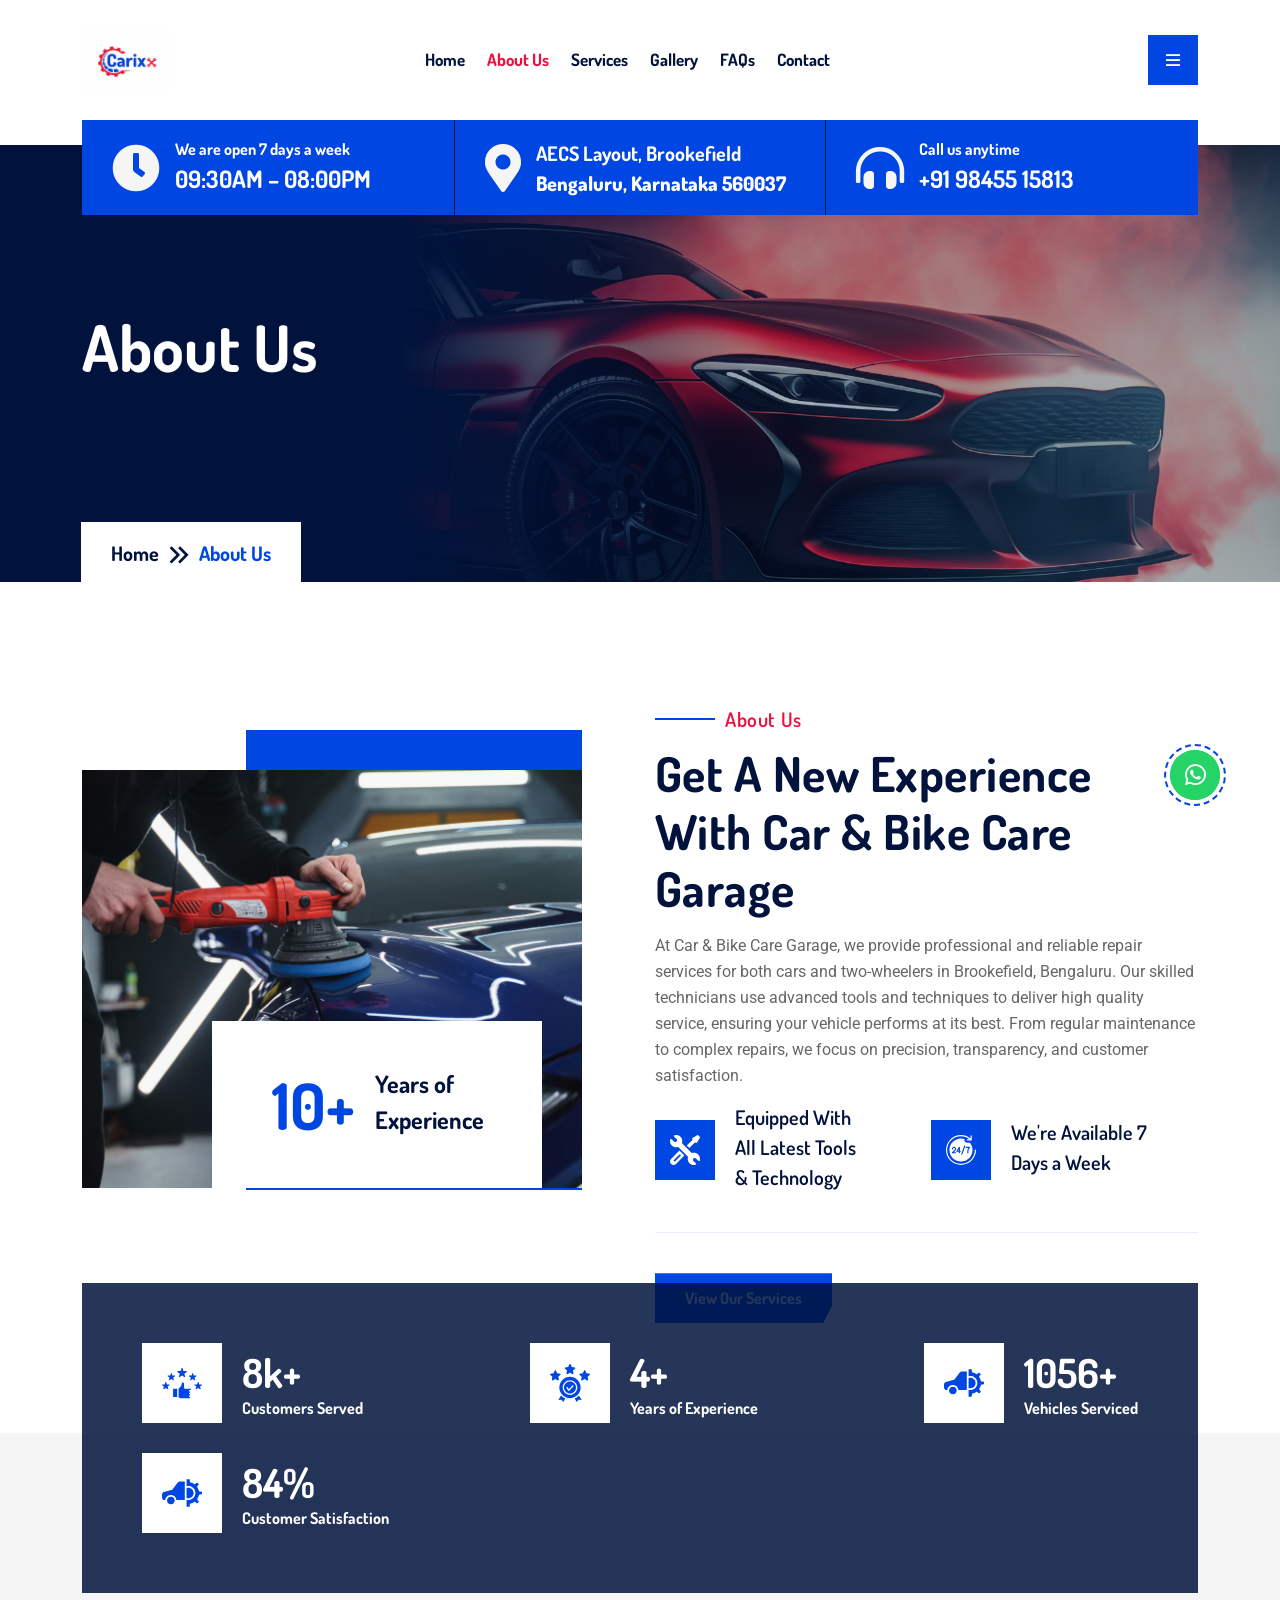
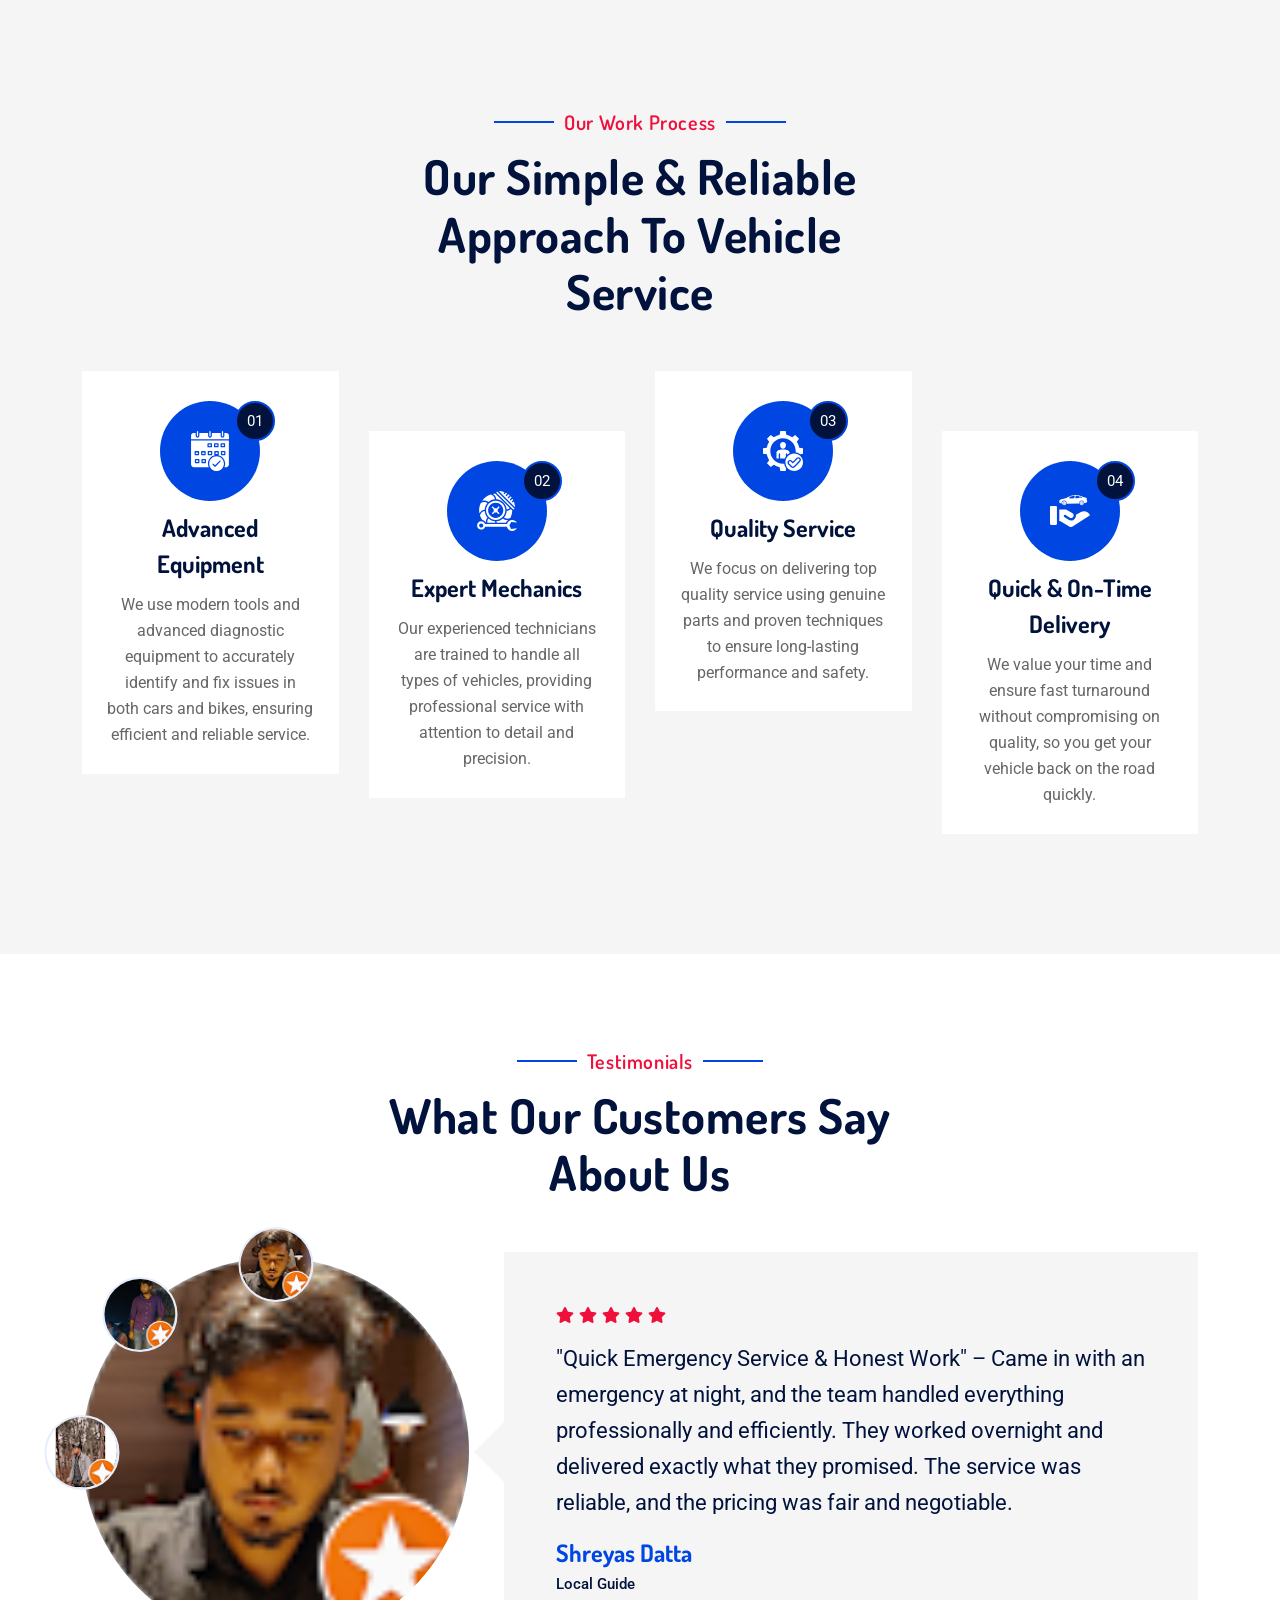
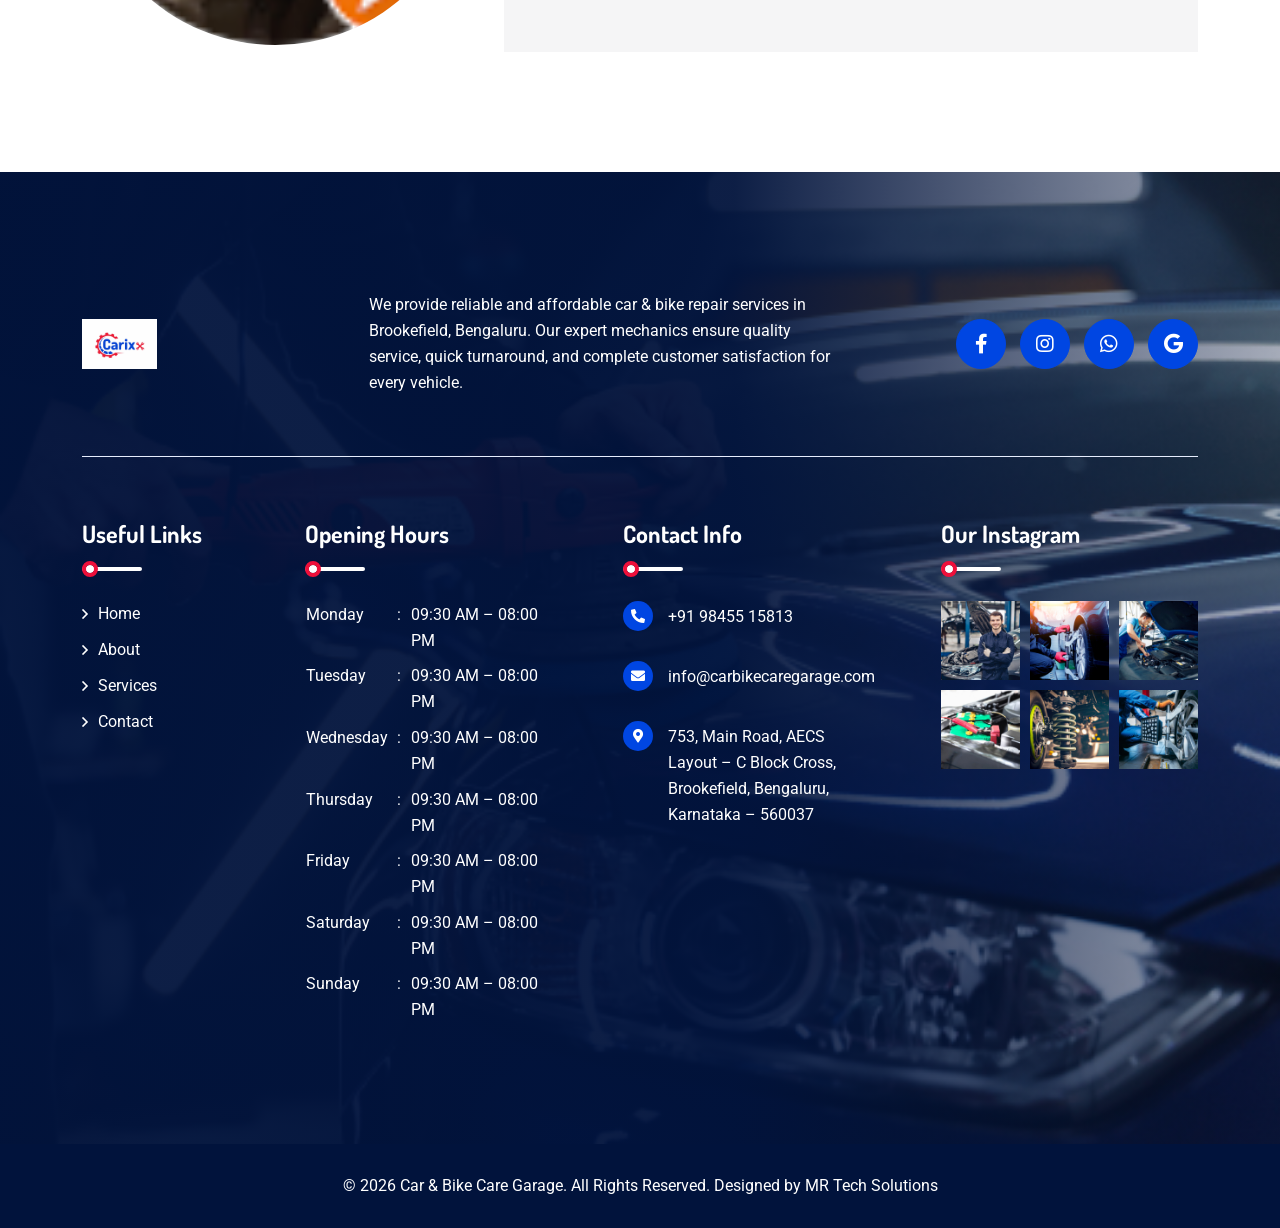
==== commit 2185057e: "added gallery page" ====
--- a/about.html
+++ b/about.html
@@ -62,6 +62,7 @@
           <li><a href="index.html">Home</a></li>
           <li><a href="about.html">About Us</a></li>
           <li><a href="services.html">Services</a></li>
+          <li><a href="gallery.html">Gallery</a></li>
           <li><a href="faq.html">FAQs</a></li>
           <li><a href="contact.html">Contact Us</a></li>
         </ul>
@@ -139,6 +140,7 @@
                     <li><a href="index.html">Home</a></li>
                     <li><a href="about.html">About Us</a></li>
                     <li><a href="services.html">Services</a></li>
+                    <li><a href="gallery.html">Gallery</a></li>
                     <li><a href="faq.html">FAQs</a></li>
                     <li><a href="contact.html">Contact</a></li>
                   </ul>
--- a/assets/css/style.css
+++ b/assets/css/style.css
@@ -2468,25 +2468,27 @@
 .scrollToTop {
   position: fixed;
   right: 60px;
-  bottom: 500px;
+  bottom: 20px;
   opacity: 0;
   visibility: hidden;
   transition: all ease 0.4s;
   z-index: 96;
 }
 .scrollToTop.show {
-  bottom: 60px;
+  bottom: 20px;
   opacity: 1;
   visibility: visible;
 }
 
 /* WhatsApp Fixed Button */
 .scroll-btn.wa-btn {
-  bottom: 420px !important;
+  bottom: 100px !important;
   opacity: 1 !important;
   visibility: visible !important;
   background-color: #25D366;
   border-radius: 50%;
+  cursor: pointer;
+  z-index: 99;
 }
 .scroll-btn.wa-btn i {
   background-color: #25D366;
@@ -2501,7 +2503,7 @@
 
 @media (max-width: 767px) {
   .scroll-btn.wa-btn {
-    bottom: 250px !important;
+    bottom: 160px !important;
     right: 15px;
   }
 }
